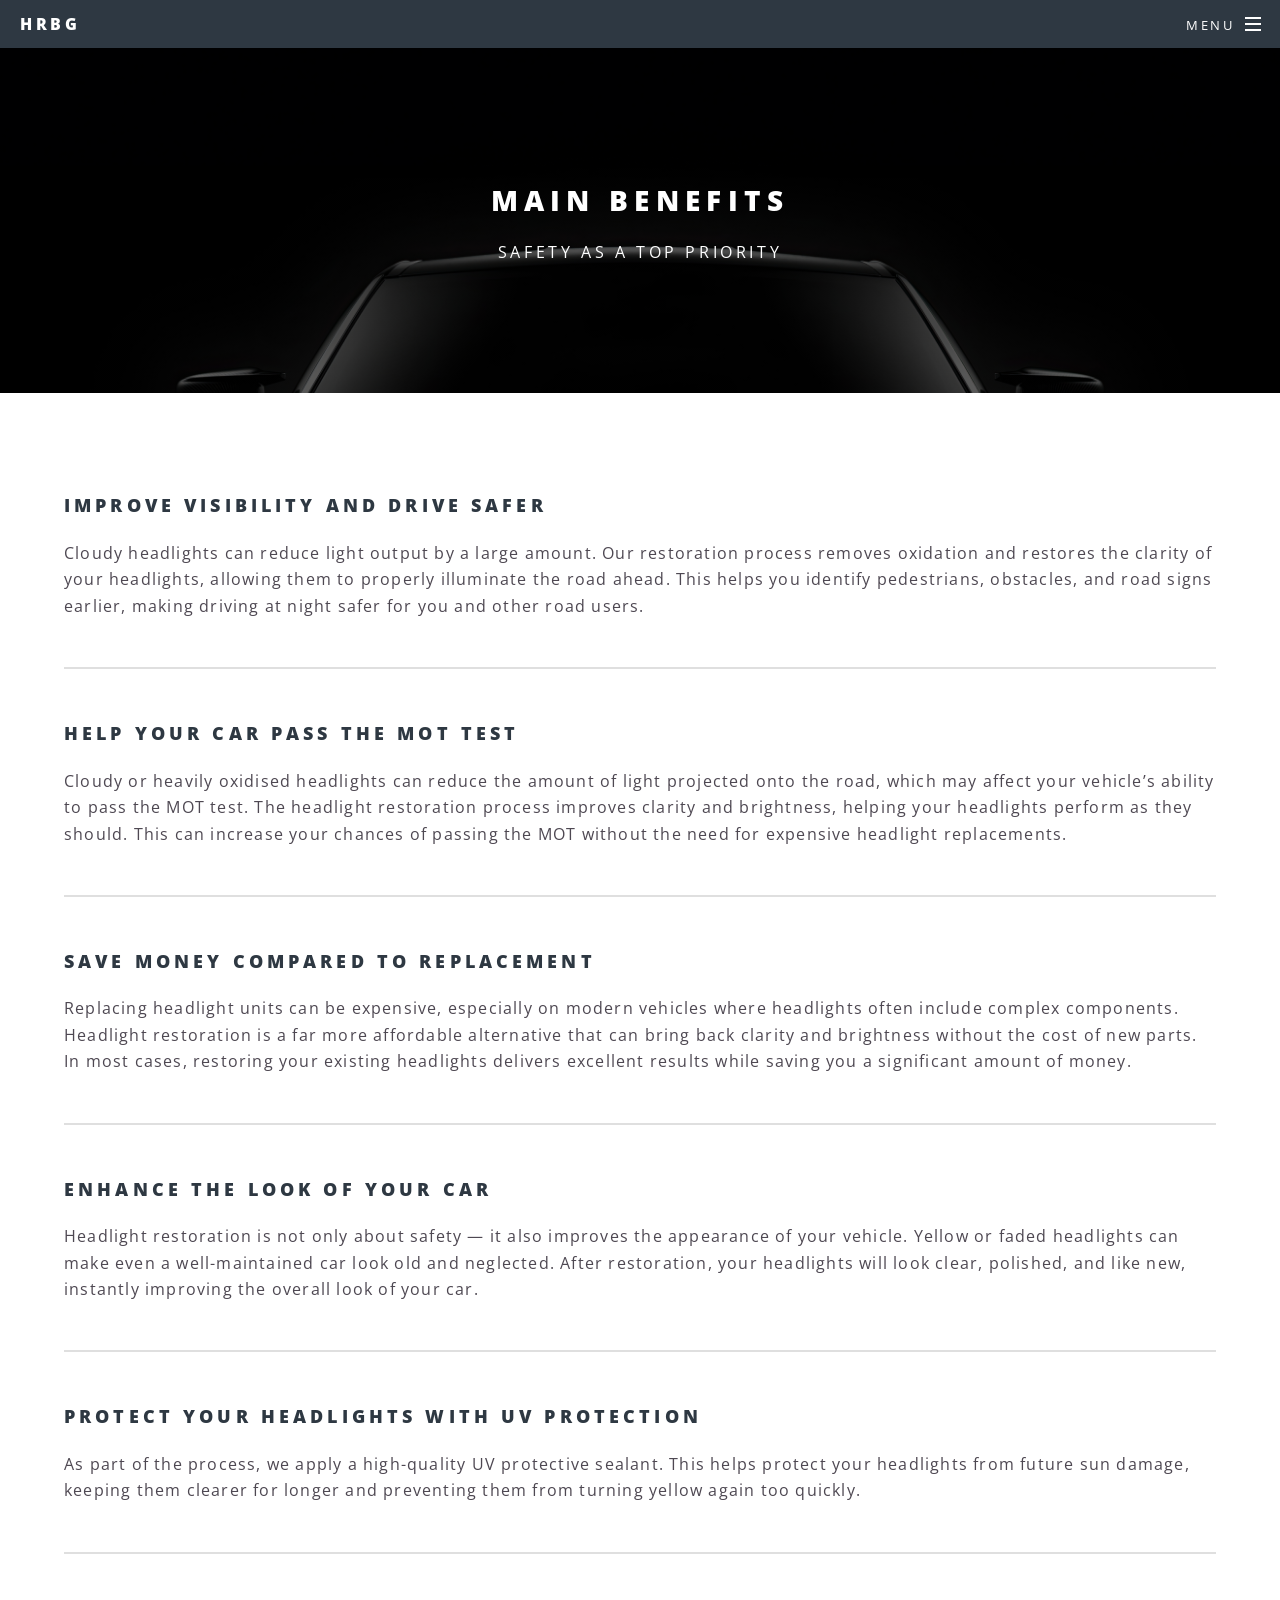
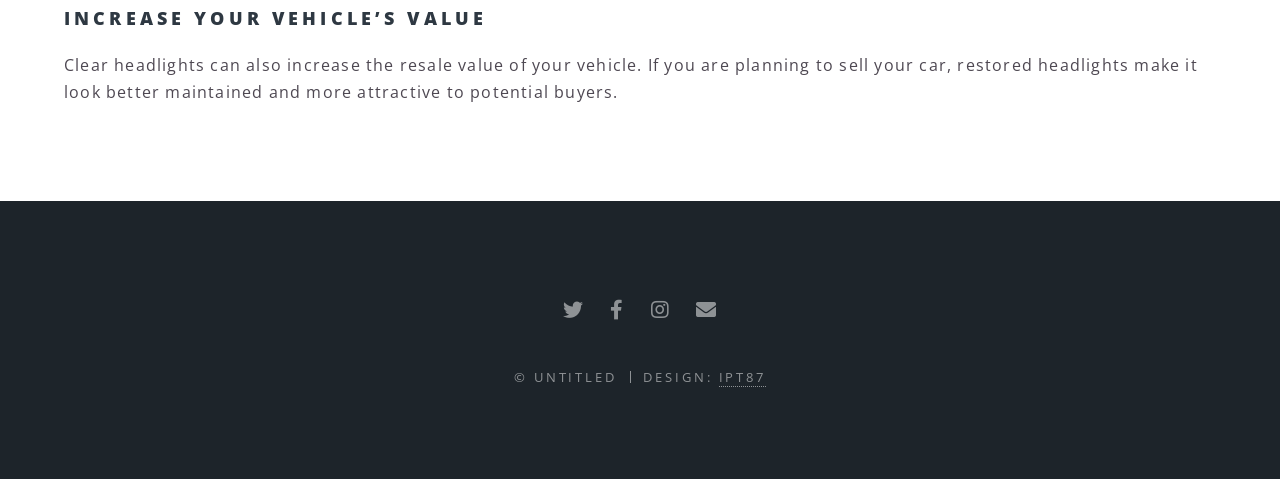
==== benefits.html @ 8d702276 "Rename generic.html to benefits.html" ====
<!DOCTYPE HTML>
<html>
	<head>
		<title>Benefits</title>
		<meta charset="utf-8" />
		<meta name="viewport" content="width=device-width, initial-scale=1, user-scalable=no" />
		<link rel="stylesheet" href="assets/css/main.css" />
		<noscript><link rel="stylesheet" href="assets/css/noscript.css" /></noscript>
	</head>
	<body class="is-preload">

		<!-- Page Wrapper -->
			<div id="page-wrapper">

				<!-- Header -->
					<header id="header">
						<h1><a href="index.html">HRBG</a></h1>
						<nav id="nav">
							<ul>
								<li class="special">
									<a href="#menu" class="menuToggle"><span>Menu</span></a>
									<div id="menu">
										<ul>
											<li><a href="index.html">Home</a></li>
											<li><a href="gallery.html">Gallery</a></li>
											<li><a href="benefits.html">Benefits</a></li>
											<li><a href="prices.html">Prices</a></li>
											<li><a href="contact.html">Contact</a></li>
										</ul>
									</div>
								</li>
							</ul>
						</nav>
					</header>

				<!-- Main -->
					<article id="main">
						<header>
							<h2>Main benefits</h2>
							<p>Safety as a top priority</p>
						</header>
						<section class="wrapper style5">
							<div class="inner">

								<h3>Improve Visibility and Drive Safer</h3>
								<p>Cloudy headlights can reduce light output by a large amount. Our restoration process removes oxidation and restores the clarity of your headlights, allowing them to properly illuminate the road ahead. This helps you identify pedestrians, obstacles, and road signs earlier, making driving at night safer for you and other road users.</p>

								<hr />

								<h3>Help Your Car Pass the MOT Test</h3>
								<p>Cloudy or heavily oxidised headlights can reduce the amount of light projected onto the road, which may affect your vehicle’s ability to pass the MOT test. The headlight restoration process improves clarity and brightness, helping your headlights perform as they should. This can increase your chances of passing the MOT without the need for expensive headlight replacements.</p>

								<hr />

								<h3>Save Money Compared to Replacement</h3>
								<p>Replacing headlight units can be expensive, especially on modern vehicles where headlights often include complex components. Headlight restoration is a far more affordable alternative that can bring back clarity and brightness without the cost of new parts. In most cases, restoring your existing headlights delivers excellent results while saving you a significant amount of money.</p>

								<hr />

								<h3>Enhance the Look of Your Car</h3>
								<p>Headlight restoration is not only about safety — it also improves the appearance of your vehicle. Yellow or faded headlights can make even a well-maintained car look old and neglected. After restoration, your headlights will look clear, polished, and like new, instantly improving the overall look of your car.</p>

								<hr />

								<h3>Protect Your Headlights with UV Protection</h3>
								<p>As part of the process, we apply a high-quality UV protective sealant. This helps protect your headlights from future sun damage, keeping them clearer for longer and preventing them from turning yellow again too quickly.</p>

								<hr />

								<h3>Increase Your Vehicle’s Value</h3>
								<p>Clear headlights can also increase the resale value of your vehicle. If you are planning to sell your car, restored headlights make it look better maintained and more attractive to potential buyers.</p>

							</div>
						</section>
					</article>

				<!-- Footer -->
					<footer id="footer">
						<ul class="icons">
							<li><a href="#" class="icon brands fa-twitter"><span class="label">Twitter</span></a></li>
							<li><a href="#" class="icon brands fa-facebook-f"><span class="label">Facebook</span></a></li>
							<li><a href="#" class="icon brands fa-instagram"><span class="label">Instagram</span></a></li>
							<li><a href="#" class="icon solid fa-envelope"><span class="label">Email</span></a></li>
						</ul>
						<ul class="copyright">
							<li>&copy; Untitled</li><li>Design: <a href="https://github.com/IPT87">IPT87</a></li>
						</ul>
					</footer>

			</div>

		<!-- Scripts -->
			<script src="assets/js/jquery.min.js"></script>
			<script src="assets/js/jquery.scrollex.min.js"></script>
			<script src="assets/js/jquery.scrolly.min.js"></script>
			<script src="assets/js/browser.min.js"></script>
			<script src="assets/js/breakpoints.min.js"></script>
			<script src="assets/js/util.js"></script>
			<script src="assets/js/main.js"></script>

	</body>

</html>
---- assets/css/main.css ----
@import url(fontawesome-all.min.css);
@import url("https://fonts.googleapis.com/css?family=Open+Sans:400,400italic,600,600italic,800,800italic");

html, body, div, span, applet, object,
iframe, h1, h2, h3, h4, h5, h6, p, blockquote,
pre, a, abbr, acronym, address, big, cite,
code, del, dfn, em, img, ins, kbd, q, s, samp,
small, strike, strong, sub, sup, tt, var, b,
u, i, center, dl, dt, dd, ol, ul, li, fieldset,
form, label, legend, table, caption, tbody,
tfoot, thead, tr, th, td, article, aside,
canvas, details, embed, figure, figcaption,
footer, header, hgroup, menu, nav, output, ruby,
section, summary, time, mark, audio, video {
	margin: 0;
	padding: 0;
	border: 0;
	font-size: 100%;
	font: inherit;
	vertical-align: baseline;}

article, aside, details, figcaption, figure,
footer, header, hgroup, menu, nav, section {
	display: block;}

body {
	line-height: 1;
}

ol, ul {
	list-style: none;
}

blockquote, q {
	quotes: none;
}

	blockquote:before, blockquote:after, q:before, q:after {
		content: '';
		content: none;
	}

table {
	border-collapse: collapse;
	border-spacing: 0;
}

body {
	-webkit-text-size-adjust: none;
}

mark {
	background-color: transparent;
	color: inherit;
}

input::-moz-focus-inner {
	border: 0;
	padding: 0;
}

input, select, textarea {
	-moz-appearance: none;
	-webkit-appearance: none;
	-ms-appearance: none;
	appearance: none;
}

/* Basic */

	@-ms-viewport {
		width: device-width;
	}

	html {
		box-sizing: border-box;
	}

	*, *:before, *:after {
		box-sizing: inherit;
	}

	body {
		background: #2e3842;
	}

		body.is-preload *, body.is-preload *:before, body.is-preload *:after {
			-moz-animation: none !important;
			-webkit-animation: none !important;
			-ms-animation: none !important;
			animation: none !important;
			-moz-transition: none !important;
			-webkit-transition: none !important;
			-ms-transition: none !important;
			transition: none !important;
		}

	body, input, select, textarea {
		color: #fff;
		font-family: "Open Sans", Helvetica, sans-serif;
		font-size: 15pt;
		font-weight: 400;
		letter-spacing: 0.075em;
		line-height: 1.65em;
	}

		@media screen and (max-width: 1680px) {

			body, input, select, textarea {
				font-size: 13pt;
			}

		}

		@media screen and (max-width: 1280px) {

			body, input, select, textarea {
				font-size: 12pt;
			}

		}

		@media screen and (max-width: 736px) {

			body, input, select, textarea {
				font-size: 11pt;
				letter-spacing: 0.0375em;
			}

		}

	a {
		-moz-transition: color 0.2s ease, border-bottom-color 0.2s ease;
		-webkit-transition: color 0.2s ease, border-bottom-color 0.2s ease;
		-ms-transition: color 0.2s ease, border-bottom-color 0.2s ease;
		transition: color 0.2s ease, border-bottom-color 0.2s ease;
		border-bottom: dotted 1px;
		color: inherit;
		text-decoration: none;
	}

		a:hover {
			border-bottom-color: transparent;
		}

	strong, b {
		color: #fff;
		font-weight: 600;
	}

	em, i {
		font-style: italic;
	}

	p {
		margin: 0 0 2em 0;
	}

	h1, h2, h3, h4, h5, h6 {
		color: #fff;
		font-weight: 800;
		letter-spacing: 0.225em;
		line-height: 1em;
		margin: 0 0 1em 0;
		text-transform: uppercase;
	}

		h1 a, h2 a, h3 a, h4 a, h5 a, h6 a {
			color: inherit;
			text-decoration: none;
		}

	h2 {
		font-size: 1.35em;
		line-height: 1.75em;
	}

		@media screen and (max-width: 736px) {

			h2 {
				font-size: 1.1em;
				line-height: 1.65em;
			}

		}

	h3 {
		font-size: 1.15em;
		line-height: 1.75em;
	}

		@media screen and (max-width: 736px) {

			h3 {
				font-size: 1em;
				line-height: 1.65em;
			}

		}

	h4 {
		font-size: 1em;
		line-height: 1.5em;
	}

	h5 {
		font-size: 0.8em;
		line-height: 1.5em;
	}

	h6 {
		font-size: 0.7em;
		line-height: 1.5em;
	}

	sub {
		font-size: 0.8em;
		position: relative;
		top: 0.5em;
	}

	sup {
		font-size: 0.8em;
		position: relative;
		top: -0.5em;
	}

	hr {
		border: 0;
		border-bottom: solid 2px #fff;
		margin: 3em 0;
	}

		hr.major {
			margin: 4.5em 0;
		}

	blockquote {
		border-left: solid 4px #fff;
		font-style: italic;
		margin: 0 0 2em 0;
		padding: 0.5em 0 0.5em 2em;
	}

	code {
		background: rgba(144, 144, 144, 0.25);
		border-radius: 3px;
		font-family: "Courier New", monospace;
		font-size: 0.9em;
		letter-spacing: 0;
		margin: 0 0.25em;
		padding: 0.25em 0.65em;
	}

	pre {
		-webkit-overflow-scrolling: touch;
		font-family: "Courier New", monospace;
		font-size: 0.9em;
		margin: 0 0 2em 0;
	}

		pre code {
			display: block;
			line-height: 1.75em;
			padding: 1em 1.5em;
			overflow-x: auto;
		}

	.align-left {
		text-align: left;
	}

	.align-center {
		text-align: center;
	}

	.align-right {
		text-align: right;
	}

/* Row */

	.row {
		display: flex;
		flex-wrap: wrap;
		box-sizing: border-box;
		align-items: stretch;
	}

		.row > * {
			box-sizing: border-box;
		}

		.row.gtr-uniform > * > :last-child {
			margin-bottom: 0;
		}

		.row.aln-left {
			justify-content: flex-start;
		}

		.row.aln-center {
			justify-content: center;
		}

		.row.aln-right {
			justify-content: flex-end;
		}

		.row.aln-top {
			align-items: flex-start;
		}

		.row.aln-middle {
			align-items: center;
		}

		.row.aln-bottom {
			align-items: flex-end;
		}

		.row > .imp {
			order: -1;
		}

		.row > .col-1 {
			width: 8.33333%;
		}

		.row > .off-1 {
			margin-left: 8.33333%;
		}

		.row > .col-2 {
			width: 16.66667%;
		}

		.row > .off-2 {
			margin-left: 16.66667%;
		}

		.row > .col-3 {
			width: 25%;
		}

		.row > .off-3 {
			margin-left: 25%;
		}

		.row > .col-4 {
			width: 33.33333%;
		}

		.row > .off-4 {
			margin-left: 33.33333%;
		}

		.row > .col-5 {
			width: 41.66667%;
		}

		.row > .off-5 {
			margin-left: 41.66667%;
		}

		.row > .col-6 {
			width: 50%;
		}

		.row > .off-6 {
			margin-left: 50%;
		}

		.row > .col-7 {
			width: 58.33333%;
		}

		.row > .off-7 {
			margin-left: 58.33333%;
		}

		.row > .col-8 {
			width: 66.66667%;
		}

		.row > .off-8 {
			margin-left: 66.66667%;
		}

		.row > .col-9 {
			width: 75%;
		}

		.row > .off-9 {
			margin-left: 75%;
		}

		.row > .col-10 {
			width: 83.33333%;
		}

		.row > .off-10 {
			margin-left: 83.33333%;
		}

		.row > .col-11 {
			width: 91.66667%;
		}

		.row > .off-11 {
			margin-left: 91.66667%;
		}

		.row > .col-12 {
			width: 100%;
		}

		.row > .off-12 {
			margin-left: 100%;
		}

		.row.gtr-0 {
			margin-top: 0;
			margin-left: 0em;
		}

			.row.gtr-0 > * {
				padding: 0 0 0 0em;
			}

			.row.gtr-0.gtr-uniform {
				margin-top: 0em;
			}

				.row.gtr-0.gtr-uniform > * {
					padding-top: 0em;
				}

		.row.gtr-25 {
			margin-top: 0;
			margin-left: -0.375em;
		}

			.row.gtr-25 > * {
				padding: 0 0 0 0.375em;
			}

			.row.gtr-25.gtr-uniform {
				margin-top: -0.375em;
			}

				.row.gtr-25.gtr-uniform > * {
					padding-top: 0.375em;
				}

		.row.gtr-50 {
			margin-top: 0;
			margin-left: -0.75em;
		}

			.row.gtr-50 > * {
				padding: 0 0 0 0.75em;
			}

			.row.gtr-50.gtr-uniform {
				margin-top: -0.75em;
			}

				.row.gtr-50.gtr-uniform > * {
					padding-top: 0.75em;
				}

		.row {
			margin-top: 0;
			margin-left: -1.5em;
		}

			.row > * {
				padding: 0 0 0 1.5em;
			}

			.row.gtr-uniform {
				margin-top: -1.5em;
			}

				.row.gtr-uniform > * {
					padding-top: 1.5em;
				}

		.row.gtr-150 {
			margin-top: 0;
			margin-left: -2.25em;
		}

			.row.gtr-150 > * {
				padding: 0 0 0 2.25em;
			}

			.row.gtr-150.gtr-uniform {
				margin-top: -2.25em;
			}

				.row.gtr-150.gtr-uniform > * {
					padding-top: 2.25em;
				}

		.row.gtr-200 {
			margin-top: 0;
			margin-left: -3em;
		}

			.row.gtr-200 > * {
				padding: 0 0 0 3em;
			}

			.row.gtr-200.gtr-uniform {
				margin-top: -3em;
			}

				.row.gtr-200.gtr-uniform > * {
					padding-top: 3em;
				}

		@media screen and (max-width: 1680px) {

			.row {
				display: flex;
				flex-wrap: wrap;
				box-sizing: border-box;
				align-items: stretch;
			}

				.row > * {
					box-sizing: border-box;
				}

				.row.gtr-uniform > * > :last-child {
					margin-bottom: 0;
				}

				.row.aln-left {
					justify-content: flex-start;
				}

				.row.aln-center {
					justify-content: center;
				}

				.row.aln-right {
					justify-content: flex-end;
				}

				.row.aln-top {
					align-items: flex-start;
				}

				.row.aln-middle {
					align-items: center;
				}

				.row.aln-bottom {
					align-items: flex-end;
				}

				.row > .imp-xlarge {
					order: -1;
				}

				.row > .col-1-xlarge {
					width: 8.33333%;
				}

				.row > .off-1-xlarge {
					margin-left: 8.33333%;
				}

				.row > .col-2-xlarge {
					width: 16.66667%;
				}

				.row > .off-2-xlarge {
					margin-left: 16.66667%;
				}

				.row > .col-3-xlarge {
					width: 25%;
				}

				.row > .off-3-xlarge {
					margin-left: 25%;
				}

				.row > .col-4-xlarge {
					width: 33.33333%;
				}

				.row > .off-4-xlarge {
					margin-left: 33.33333%;
				}

				.row > .col-5-xlarge {
					width: 41.66667%;
				}

				.row > .off-5-xlarge {
					margin-left: 41.66667%;
				}

				.row > .col-6-xlarge {
					width: 50%;
				}

				.row > .off-6-xlarge {
					margin-left: 50%;
				}

				.row > .col-7-xlarge {
					width: 58.33333%;
				}

				.row > .off-7-xlarge {
					margin-left: 58.33333%;
				}

				.row > .col-8-xlarge {
					width: 66.66667%;
				}

				.row > .off-8-xlarge {
					margin-left: 66.66667%;
				}

				.row > .col-9-xlarge {
					width: 75%;
				}

				.row > .off-9-xlarge {
					margin-left: 75%;
				}

				.row > .col-10-xlarge {
					width: 83.33333%;
				}

				.row > .off-10-xlarge {
					margin-left: 83.33333%;
				}

				.row > .col-11-xlarge {
					width: 91.66667%;
				}

				.row > .off-11-xlarge {
					margin-left: 91.66667%;
				}

				.row > .col-12-xlarge {
					width: 100%;
				}

				.row > .off-12-xlarge {
					margin-left: 100%;
				}

				.row.gtr-0 {
					margin-top: 0;
					margin-left: 0em;
				}

					.row.gtr-0 > * {
						padding: 0 0 0 0em;
					}

					.row.gtr-0.gtr-uniform {
						margin-top: 0em;
					}

						.row.gtr-0.gtr-uniform > * {
							padding-top: 0em;
						}

				.row.gtr-25 {
					margin-top: 0;
					margin-left: -0.375em;
				}

					.row.gtr-25 > * {
						padding: 0 0 0 0.375em;
					}

					.row.gtr-25.gtr-uniform {
						margin-top: -0.375em;
					}

						.row.gtr-25.gtr-uniform > * {
							padding-top: 0.375em;
						}

				.row.gtr-50 {
					margin-top: 0;
					margin-left: -0.75em;
				}

					.row.gtr-50 > * {
						padding: 0 0 0 0.75em;
					}

					.row.gtr-50.gtr-uniform {
						margin-top: -0.75em;
					}

						.row.gtr-50.gtr-uniform > * {
							padding-top: 0.75em;
						}

				.row {
					margin-top: 0;
					margin-left: -1.5em;
				}

					.row > * {
						padding: 0 0 0 1.5em;
					}

					.row.gtr-uniform {
						margin-top: -1.5em;
					}

						.row.gtr-uniform > * {
							padding-top: 1.5em;
						}

				.row.gtr-150 {
					margin-top: 0;
					margin-left: -2.25em;
				}

					.row.gtr-150 > * {
						padding: 0 0 0 2.25em;
					}

					.row.gtr-150.gtr-uniform {
						margin-top: -2.25em;
					}

						.row.gtr-150.gtr-uniform > * {
							padding-top: 2.25em;
						}

				.row.gtr-200 {
					margin-top: 0;
					margin-left: -3em;
				}

					.row.gtr-200 > * {
						padding: 0 0 0 3em;
					}

					.row.gtr-200.gtr-uniform {
						margin-top: -3em;
					}

						.row.gtr-200.gtr-uniform > * {
							padding-top: 3em;
						}

		}

		@media screen and (max-width: 1280px) {

			.row {
				display: flex;
				flex-wrap: wrap;
				box-sizing: border-box;
				align-items: stretch;
			}

				.row > * {
					box-sizing: border-box;
				}

				.row.gtr-uniform > * > :last-child {
					margin-bottom: 0;
				}

				.row.aln-left {
					justify-content: flex-start;
				}

				.row.aln-center {
					justify-content: center;
				}

				.row.aln-right {
					justify-content: flex-end;
				}

				.row.aln-top {
					align-items: flex-start;
				}

				.row.aln-middle {
					align-items: center;
				}

				.row.aln-bottom {
					align-items: flex-end;
				}

				.row > .imp-large {
					order: -1;
				}

				.row > .col-1-large {
					width: 8.33333%;
				}

				.row > .off-1-large {
					margin-left: 8.33333%;
				}

				.row > .col-2-large {
					width: 16.66667%;
				}

				.row > .off-2-large {
					margin-left: 16.66667%;
				}

				.row > .col-3-large {
					width: 25%;
				}

				.row > .off-3-large {
					margin-left: 25%;
				}

				.row > .col-4-large {
					width: 33.33333%;
				}

				.row > .off-4-large {
					margin-left: 33.33333%;
				}

				.row > .col-5-large {
					width: 41.66667%;
				}

				.row > .off-5-large {
					margin-left: 41.66667%;
				}

				.row > .col-6-large {
					width: 50%;
				}

				.row > .off-6-large {
					margin-left: 50%;
				}

				.row > .col-7-large {
					width: 58.33333%;
				}

				.row > .off-7-large {
					margin-left: 58.33333%;
				}

				.row > .col-8-large {
					width: 66.66667%;
				}

				.row > .off-8-large {
					margin-left: 66.66667%;
				}

				.row > .col-9-large {
					width: 75%;
				}

				.row > .off-9-large {
					margin-left: 75%;
				}

				.row > .col-10-large {
					width: 83.33333%;
				}

				.row > .off-10-large {
					margin-left: 83.33333%;
				}

				.row > .col-11-large {
					width: 91.66667%;
				}

				.row > .off-11-large {
					margin-left: 91.66667%;
				}

				.row > .col-12-large {
					width: 100%;
				}

				.row > .off-12-large {
					margin-left: 100%;
				}

				.row.gtr-0 {
					margin-top: 0;
					margin-left: 0em;
				}

					.row.gtr-0 > * {
						padding: 0 0 0 0em;
					}

					.row.gtr-0.gtr-uniform {
						margin-top: 0em;
					}

						.row.gtr-0.gtr-uniform > * {
							padding-top: 0em;
						}

				.row.gtr-25 {
					margin-top: 0;
					margin-left: -0.375em;
				}

					.row.gtr-25 > * {
						padding: 0 0 0 0.375em;
					}

					.row.gtr-25.gtr-uniform {
						margin-top: -0.375em;
					}

						.row.gtr-25.gtr-uniform > * {
							padding-top: 0.375em;
						}

				.row.gtr-50 {
					margin-top: 0;
					margin-left: -0.75em;
				}

					.row.gtr-50 > * {
						padding: 0 0 0 0.75em;
					}

					.row.gtr-50.gtr-uniform {
						margin-top: -0.75em;
					}

						.row.gtr-50.gtr-uniform > * {
							padding-top: 0.75em;
						}

				.row {
					margin-top: 0;
					margin-left: -1.5em;
				}

					.row > * {
						padding: 0 0 0 1.5em;
					}

					.row.gtr-uniform {
						margin-top: -1.5em;
					}

						.row.gtr-uniform > * {
							padding-top: 1.5em;
						}

				.row.gtr-150 {
					margin-top: 0;
					margin-left: -2.25em;
				}

					.row.gtr-150 > * {
						padding: 0 0 0 2.25em;
					}

					.row.gtr-150.gtr-uniform {
						margin-top: -2.25em;
					}

						.row.gtr-150.gtr-uniform > * {
							padding-top: 2.25em;
						}

				.row.gtr-200 {
					margin-top: 0;
					margin-left: -3em;
				}

					.row.gtr-200 > * {
						padding: 0 0 0 3em;
					}

					.row.gtr-200.gtr-uniform {
						margin-top: -3em;
					}

						.row.gtr-200.gtr-uniform > * {
							padding-top: 3em;
						}

		}

		@media screen and (max-width: 980px) {

			.row {
				display: flex;
				flex-wrap: wrap;
				box-sizing: border-box;
				align-items: stretch;
			}

				.row > * {
					box-sizing: border-box;
				}

				.row.gtr-uniform > * > :last-child {
					margin-bottom: 0;
				}

				.row.aln-left {
					justify-content: flex-start;
				}

				.row.aln-center {
					justify-content: center;
				}

				.row.aln-right {
					justify-content: flex-end;
				}

				.row.aln-top {
					align-items: flex-start;
				}

				.row.aln-middle {
					align-items: center;
				}

				.row.aln-bottom {
					align-items: flex-end;
				}

				.row > .imp-medium {
					order: -1;
				}

				.row > .col-1-medium {
					width: 8.33333%;
				}

				.row > .off-1-medium {
					margin-left: 8.33333%;
				}

				.row > .col-2-medium {
					width: 16.66667%;
				}

				.row > .off-2-medium {
					margin-left: 16.66667%;
				}

				.row > .col-3-medium {
					width: 25%;
				}

				.row > .off-3-medium {
					margin-left: 25%;
				}

				.row > .col-4-medium {
					width: 33.33333%;
				}

				.row > .off-4-medium {
					margin-left: 33.33333%;
				}

				.row > .col-5-medium {
					width: 41.66667%;
				}

				.row > .off-5-medium {
					margin-left: 41.66667%;
				}

				.row > .col-6-medium {
					width: 50%;
				}

				.row > .off-6-medium {
					margin-left: 50%;
				}

				.row > .col-7-medium {
					width: 58.33333%;
				}

				.row > .off-7-medium {
					margin-left: 58.33333%;
				}

				.row > .col-8-medium {
					width: 66.66667%;
				}

				.row > .off-8-medium {
					margin-left: 66.66667%;
				}

				.row > .col-9-medium {
					width: 75%;
				}

				.row > .off-9-medium {
					margin-left: 75%;
				}

				.row > .col-10-medium {
					width: 83.33333%;
				}

				.row > .off-10-medium {
					margin-left: 83.33333%;
				}

				.row > .col-11-medium {
					width: 91.66667%;
				}

				.row > .off-11-medium {
					margin-left: 91.66667%;
				}

				.row > .col-12-medium {
					width: 100%;
				}

				.row > .off-12-medium {
					margin-left: 100%;
				}

				.row.gtr-0 {
					margin-top: 0;
					margin-left: 0em;
				}

					.row.gtr-0 > * {
						padding: 0 0 0 0em;
					}

					.row.gtr-0.gtr-uniform {
						margin-top: 0em;
					}

						.row.gtr-0.gtr-uniform > * {
							padding-top: 0em;
						}

				.row.gtr-25 {
					margin-top: 0;
					margin-left: -0.375em;
				}

					.row.gtr-25 > * {
						padding: 0 0 0 0.375em;
					}

					.row.gtr-25.gtr-uniform {
						margin-top: -0.375em;
					}

						.row.gtr-25.gtr-uniform > * {
							padding-top: 0.375em;
						}

				.row.gtr-50 {
					margin-top: 0;
					margin-left: -0.75em;
				}

					.row.gtr-50 > * {
						padding: 0 0 0 0.75em;
					}

					.row.gtr-50.gtr-uniform {
						margin-top: -0.75em;
					}

						.row.gtr-50.gtr-uniform > * {
							padding-top: 0.75em;
						}

				.row {
					margin-top: 0;
					margin-left: -1.5em;
				}

					.row > * {
						padding: 0 0 0 1.5em;
					}

					.row.gtr-uniform {
						margin-top: -1.5em;
					}

						.row.gtr-uniform > * {
							padding-top: 1.5em;
						}

				.row.gtr-150 {
					margin-top: 0;
					margin-left: -2.25em;
				}

					.row.gtr-150 > * {
						padding: 0 0 0 2.25em;
					}

					.row.gtr-150.gtr-uniform {
						margin-top: -2.25em;
					}

						.row.gtr-150.gtr-uniform > * {
							padding-top: 2.25em;
						}

				.row.gtr-200 {
					margin-top: 0;
					margin-left: -3em;
				}

					.row.gtr-200 > * {
						padding: 0 0 0 3em;
					}

					.row.gtr-200.gtr-uniform {
						margin-top: -3em;
					}

						.row.gtr-200.gtr-uniform > * {
							padding-top: 3em;
						}

		}

		@media screen and (max-width: 736px) {

			.row {
				display: flex;
				flex-wrap: wrap;
				box-sizing: border-box;
				align-items: stretch;
			}

				.row > * {
					box-sizing: border-box;
				}

				.row.gtr-uniform > * > :last-child {
					margin-bottom: 0;
				}

				.row.aln-left {
					justify-content: flex-start;
				}

				.row.aln-center {
					justify-content: center;
				}

				.row.aln-right {
					justify-content: flex-end;
				}

				.row.aln-top {
					align-items: flex-start;
				}

				.row.aln-middle {
					align-items: center;
				}

				.row.aln-bottom {
					align-items: flex-end;
				}

				.row > .imp-small {
					order: -1;
				}

				.row > .col-1-small {
					width: 8.33333%;
				}

				.row > .off-1-small {
					margin-left: 8.33333%;
				}

				.row > .col-2-small {
					width: 16.66667%;
				}

				.row > .off-2-small {
					margin-left: 16.66667%;
				}

				.row > .col-3-small {
					width: 25%;
				}

				.row > .off-3-small {
					margin-left: 25%;
				}

				.row > .col-4-small {
					width: 33.33333%;
				}

				.row > .off-4-small {
					margin-left: 33.33333%;
				}

				.row > .col-5-small {
					width: 41.66667%;
				}

				.row > .off-5-small {
					margin-left: 41.66667%;
				}

				.row > .col-6-small {
					width: 50%;
				}

				.row > .off-6-small {
					margin-left: 50%;
				}

				.row > .col-7-small {
					width: 58.33333%;
				}

				.row > .off-7-small {
					margin-left: 58.33333%;
				}

				.row > .col-8-small {
					width: 66.66667%;
				}

				.row > .off-8-small {
					margin-left: 66.66667%;
				}

				.row > .col-9-small {
					width: 75%;
				}

				.row > .off-9-small {
					margin-left: 75%;
				}

				.row > .col-10-small {
					width: 83.33333%;
				}

				.row > .off-10-small {
					margin-left: 83.33333%;
				}

				.row > .col-11-small {
					width: 91.66667%;
				}

				.row > .off-11-small {
					margin-left: 91.66667%;
				}

				.row > .col-12-small {
					width: 100%;
				}

				.row > .off-12-small {
					margin-left: 100%;
				}

				.row.gtr-0 {
					margin-top: 0;
					margin-left: 0em;
				}

					.row.gtr-0 > * {
						padding: 0 0 0 0em;
					}

					.row.gtr-0.gtr-uniform {
						margin-top: 0em;
					}

						.row.gtr-0.gtr-uniform > * {
							padding-top: 0em;
						}

				.row.gtr-25 {
					margin-top: 0;
					margin-left: -0.375em;
				}

					.row.gtr-25 > * {
						padding: 0 0 0 0.375em;
					}

					.row.gtr-25.gtr-uniform {
						margin-top: -0.375em;
					}

						.row.gtr-25.gtr-uniform > * {
							padding-top: 0.375em;
						}

				.row.gtr-50 {
					margin-top: 0;
					margin-left: -0.75em;
				}

					.row.gtr-50 > * {
						padding: 0 0 0 0.75em;
					}

					.row.gtr-50.gtr-uniform {
						margin-top: -0.75em;
					}

						.row.gtr-50.gtr-uniform > * {
							padding-top: 0.75em;
						}

				.row {
					margin-top: 0;
					margin-left: -1.5em;
				}

					.row > * {
						padding: 0 0 0 1.5em;
					}

					.row.gtr-uniform {
						margin-top: -1.5em;
					}

						.row.gtr-uniform > * {
							padding-top: 1.5em;
						}

				.row.gtr-150 {
					margin-top: 0;
					margin-left: -2.25em;
				}

					.row.gtr-150 > * {
						padding: 0 0 0 2.25em;
					}

					.row.gtr-150.gtr-uniform {
						margin-top: -2.25em;
					}

						.row.gtr-150.gtr-uniform > * {
							padding-top: 2.25em;
						}

				.row.gtr-200 {
					margin-top: 0;
					margin-left: -3em;
				}

					.row.gtr-200 > * {
						padding: 0 0 0 3em;
					}

					.row.gtr-200.gtr-uniform {
						margin-top: -3em;
					}

						.row.gtr-200.gtr-uniform > * {
							padding-top: 3em;
						}

		}

		@media screen and (max-width: 480px) {

			.row {
				display: flex;
				flex-wrap: wrap;
				box-sizing: border-box;
				align-items: stretch;
			}

				.row > * {
					box-sizing: border-box;
				}

				.row.gtr-uniform > * > :last-child {
					margin-bottom: 0;
				}

				.row.aln-left {
					justify-content: flex-start;
				}

				.row.aln-center {
					justify-content: center;
				}

				.row.aln-right {
					justify-content: flex-end;
				}

				.row.aln-top {
					align-items: flex-start;
				}

				.row.aln-middle {
					align-items: center;
				}

				.row.aln-bottom {
					align-items: flex-end;
				}

				.row > .imp-xsmall {
					order: -1;
				}

				.row > .col-1-xsmall {
					width: 8.33333%;
				}

				.row > .off-1-xsmall {
					margin-left: 8.33333%;
				}

				.row > .col-2-xsmall {
					width: 16.66667%;
				}

				.row > .off-2-xsmall {
					margin-left: 16.66667%;
				}

				.row > .col-3-xsmall {
					width: 25%;
				}

				.row > .off-3-xsmall {
					margin-left: 25%;
				}

				.row > .col-4-xsmall {
					width: 33.33333%;
				}

				.row > .off-4-xsmall {
					margin-left: 33.33333%;
				}

				.row > .col-5-xsmall {
					width: 41.66667%;
				}

				.row > .off-5-xsmall {
					margin-left: 41.66667%;
				}

				.row > .col-6-xsmall {
					width: 50%;
				}

				.row > .off-6-xsmall {
					margin-left: 50%;
				}

				.row > .col-7-xsmall {
					width: 58.33333%;
				}

				.row > .off-7-xsmall {
					margin-left: 58.33333%;
				}

				.row > .col-8-xsmall {
					width: 66.66667%;
				}

				.row > .off-8-xsmall {
					margin-left: 66.66667%;
				}

				.row > .col-9-xsmall {
					width: 75%;
				}

				.row > .off-9-xsmall {
					margin-left: 75%;
				}

				.row > .col-10-xsmall {
					width: 83.33333%;
				}

				.row > .off-10-xsmall {
					margin-left: 83.33333%;
				}

				.row > .col-11-xsmall {
					width: 91.66667%;
				}

				.row > .off-11-xsmall {
					margin-left: 91.66667%;
				}

				.row > .col-12-xsmall {
					width: 100%;
				}

				.row > .off-12-xsmall {
					margin-left: 100%;
				}

				.row.gtr-0 {
					margin-top: 0;
					margin-left: 0em;
				}

					.row.gtr-0 > * {
						padding: 0 0 0 0em;
					}

					.row.gtr-0.gtr-uniform {
						margin-top: 0em;
					}

						.row.gtr-0.gtr-uniform > * {
							padding-top: 0em;
						}

				.row.gtr-25 {
					margin-top: 0;
					margin-left: -0.375em;
				}

					.row.gtr-25 > * {
						padding: 0 0 0 0.375em;
					}

					.row.gtr-25.gtr-uniform {
						margin-top: -0.375em;
					}

						.row.gtr-25.gtr-uniform > * {
							padding-top: 0.375em;
						}

				.row.gtr-50 {
					margin-top: 0;
					margin-left: -0.75em;
				}

					.row.gtr-50 > * {
						padding: 0 0 0 0.75em;
					}

					.row.gtr-50.gtr-uniform {
						margin-top: -0.75em;
					}

						.row.gtr-50.gtr-uniform > * {
							padding-top: 0.75em;
						}

				.row {
					margin-top: 0;
					margin-left: -1.5em;
				}

					.row > * {
						padding: 0 0 0 1.5em;
					}

					.row.gtr-uniform {
						margin-top: -1.5em;
					}

						.row.gtr-uniform > * {
							padding-top: 1.5em;
						}

				.row.gtr-150 {
					margin-top: 0;
					margin-left: -2.25em;
				}

					.row.gtr-150 > * {
						padding: 0 0 0 2.25em;
					}

					.row.gtr-150.gtr-uniform {
						margin-top: -2.25em;
					}

						.row.gtr-150.gtr-uniform > * {
							padding-top: 2.25em;
						}

				.row.gtr-200 {
					margin-top: 0;
					margin-left: -3em;
				}

					.row.gtr-200 > * {
						padding: 0 0 0 3em;
					}

					.row.gtr-200.gtr-uniform {
						margin-top: -3em;
					}

						.row.gtr-200.gtr-uniform > * {
							padding-top: 3em;
						}

		}

/* Section/Article */

	section.special, article.special {
		text-align: center;
	}

	header p {
		color: rgba(255, 255, 255, 0.5);
		position: relative;
		top: -0.25em;
	}

	header h3 + p {
		font-size: 1.1em;
	}

	header h4 + p,
	header h5 + p,
	header h6 + p {
		font-size: 0.9em;
	}

	header.major {
		margin: 0 0 3.5em 0;
	}

		header.major h2, header.major h3, header.major h4, header.major h5, header.major h6 {
			border-bottom: solid 2px #fff;
			display: inline-block;
			padding-bottom: 1em;
			position: relative;
		}

			header.major h2:after, header.major h3:after, header.major h4:after, header.major h5:after, header.major h6:after {
				content: '';
				display: block;
				height: 1px;
			}

		header.major p {
			color: #fff;
			top: 0;
		}

		@media screen and (max-width: 736px) {

			header.major {
				margin: 0 0 2em 0;
			}

		}

	@media screen and (max-width: 980px) {

		header br {
			display: none;
		}

	}

/* Form */

	form {
		margin: 0 0 2em 0;
	}

	label {
		color: #fff;
		display: block;
		font-size: 0.9em;
		font-weight: 600;
		margin: 0 0 1em 0;
	}

	input[type="text"],
	input[type="password"],
	input[type="email"],
	select,
	textarea {
		-moz-appearance: none;
		-webkit-appearance: none;
		-ms-appearance: none;
		appearance: none;
		background-color: rgba(144, 144, 144, 0.25);
		border-radius: 3px;
		border: none;
		color: inherit;
		display: block;
		outline: 0;
		padding: 0 1em;
		text-decoration: none;
		width: 100%;
	}

		input[type="text"]:invalid,
		input[type="password"]:invalid,
		input[type="email"]:invalid,
		select:invalid,
		textarea:invalid {
			box-shadow: none;
		}

		input[type="text"]:focus,
		input[type="password"]:focus,
		input[type="email"]:focus,
		select:focus,
		textarea:focus {
			box-shadow: 0 0 0 2px #21b2a6;
		}

	select {
		background-size: 1.25em;
		background-repeat: no-repeat;
		background-position: calc(100% - 1em) center;
		height: 2.75em;
		padding-right: 2.75em;
		text-overflow: ellipsis;
	}

		select:focus::-ms-value {
			background-color: transparent;
		}

		select::-ms-expand {
			display: none;
		}

	input[type="text"],
	input[type="password"],
	input[type="email"],
	select {
		height: 2.75em;
	}

	textarea {
		padding: 0.75em 1em;
	}

	input[type="checkbox"],
	input[type="radio"] {
		-moz-appearance: none;
		-webkit-appearance: none;
		-ms-appearance: none;
		appearance: none;
		display: block;
		float: left;
		margin-right: -2em;
		opacity: 0;
		width: 1em;
		z-index: -1;
	}

		input[type="checkbox"] + label,
		input[type="radio"] + label {
			text-decoration: none;
			color: #fff;
			cursor: pointer;
			display: inline-block;
			font-size: 1em;
			font-weight: 400;
			padding-left: 2.4em;
			padding-right: 0.75em;
			position: relative;
		}

			input[type="checkbox"] + label:before,
			input[type="radio"] + label:before {
				-moz-osx-font-smoothing: grayscale;
				-webkit-font-smoothing: antialiased;
				display: inline-block;
				font-style: normal;
				font-variant: normal;
				text-rendering: auto;
				line-height: 1;
				text-transform: none !important;
				font-family: 'Font Awesome 5 Free';
				font-weight: 900;
			}

			input[type="checkbox"] + label:before,
			input[type="radio"] + label:before {
				background: rgba(144, 144, 144, 0.25);
				border-radius: 3px;
				content: '';
				display: inline-block;
				font-size: 0.8em;
				height: 2.0625em;
				left: 0;
				line-height: 2.0625em;
				position: absolute;
				text-align: center;
				top: 0;
				width: 2.0625em;
			}

		input[type="checkbox"]:checked + label:before,
		input[type="radio"]:checked + label:before {
			background: #2e3842;
			color: #fff;
			content: '\f00c';
		}

		input[type="checkbox"]:focus + label:before,
		input[type="radio"]:focus + label:before {
			box-shadow: 0 0 0 2px #21b2a6;
		}

	input[type="checkbox"] + label:before {
		border-radius: 3px;
	}

	input[type="radio"] + label:before {
		border-radius: 100%;
	}

	::-webkit-input-placeholder {
		color: rgba(255, 255, 255, 0.5) !important;
		opacity: 1.0;
	}

	:-moz-placeholder {
		color: rgba(255, 255, 255, 0.5) !important;
		opacity: 1.0;
	}

	::-moz-placeholder {
		color: rgba(255, 255, 255, 0.5) !important;
		opacity: 1.0;
	}

	:-ms-input-placeholder {
		color: rgba(255, 255, 255, 0.5) !important;
		opacity: 1.0;
	}

/* Box */

	.box {
		border-radius: 3px;
		border: solid 2px #fff;
		margin-bottom: 2em;
		padding: 1.5em;
	}

		.box > :last-child,
		.box > :last-child > :last-child,
		.box > :last-child > :last-child > :last-child {
			margin-bottom: 0;
		}

		.box.alt {
			border: 0;
			border-radius: 0;
			padding: 0;
		}

/* Icon */

	.icon {
		text-decoration: none;
		border-bottom: none;
		position: relative;
	}

		.icon:before {
			-moz-osx-font-smoothing: grayscale;
			-webkit-font-smoothing: antialiased;
			display: inline-block;
			font-style: normal;
			font-variant: normal;
			text-rendering: auto;
			line-height: 1;
			text-transform: none !important;
			font-family: 'Font Awesome 5 Free';
			font-weight: 400;
		}

		.icon > .label {
			display: none;
		}

		.icon:before {
			line-height: inherit;
		}

		.icon.solid:before {
			font-weight: 900;
		}

		.icon.brands:before {
			font-family: 'Font Awesome 5 Brands';
		}

		.icon.major {
			-moz-transform: rotate(-45deg);
			-webkit-transform: rotate(-45deg);
			-ms-transform: rotate(-45deg);
			transform: rotate(-45deg);
			border-radius: 3px;
			border: solid 2px #fff;
			display: inline-block;
			font-size: 1.35em;
			height: calc(3em + 2px);
			line-height: 3em;
			text-align: center;
			width: calc(3em + 2px);
		}

			.icon.major:before {
				-moz-transform: rotate(45deg);
				-webkit-transform: rotate(45deg);
				-ms-transform: rotate(45deg);
				transform: rotate(45deg);
				display: inline-block;
				font-size: 1.5em;
			}

			@media screen and (max-width: 736px) {

				.icon.major {
					font-size: 1em;
				}

			}

		.icon.style1 {
			color: #00ffcc;
		}

		.icon.style2 {
			color: #00f0ff;
		}

		.icon.style3 {
			color: #76ddff;
		}

/* Image */

	.image {
		border-radius: 3px;
		border: 0;
		display: inline-block;
		position: relative;
	}

		.image img {
			border-radius: 3px;
			display: block;
		}

		.image.left {
			float: left;
			margin: 0 2em 2em 0;
			top: 0.25em;
		}

		.image.right {
			float: right;
			margin: 0 0 2em 2em;
			top: 0.25em;
		}

		.image.left, .image.right {
			max-width: 40%;
		}

			.image.left img, .image.right img {
				width: 100%;
			}

		.image.fit {
			display: block;
			margin: 0 0 2em 0;
			width: 100%;
		}

			.image.fit img {
				width: 100%;
			}

/* List */

	ol {
		list-style: decimal;
		margin: 0 0 2em 0;
		padding-left: 1.25em;
	}

		ol li {
			padding-left: 0.25em;
		}

	ul {
		list-style: disc;
		margin: 0 0 2em 0;
		padding-left: 1em;
	}

		ul li {
			padding-left: 0.5em;
		}

		ul.alt {
			list-style: none;
			padding-left: 0;
		}

			ul.alt li {
				border-top: solid 1px #fff;
				padding: 0.5em 0;
			}

				ul.alt li:first-child {
					border-top: 0;
					padding-top: 0;
				}

	dl {
		margin: 0 0 2em 0;
	}

/* Actions */

	ul.actions {
		display: -moz-flex;
		display: -webkit-flex;
		display: -ms-flex;
		display: flex;
		cursor: default;
		list-style: none;
		margin-left: -1em;
		padding-left: 0;
	}

		ul.actions li {
			padding: 0 0 0 1em;
			vertical-align: middle;
		}

		ul.actions.special {
			-moz-justify-content: center;
			-webkit-justify-content: center;
			-ms-justify-content: center;
			justify-content: center;
			width: 100%;
			margin-left: 0;
		}

			ul.actions.special li:first-child {
				padding-left: 0;
			}

		ul.actions.stacked {
			-moz-flex-direction: column;
			-webkit-flex-direction: column;
			-ms-flex-direction: column;
			flex-direction: column;
			margin-left: 0;
		}

			ul.actions.stacked li {
				padding: 1em 0 0 0;
			}

				ul.actions.stacked li:first-child {
					padding-top: 0;
				}

		ul.actions.fit {
			width: calc(100% + 1em);
		}

			ul.actions.fit li {
				-moz-flex-grow: 1;
				-webkit-flex-grow: 1;
				-ms-flex-grow: 1;
				flex-grow: 1;
				-moz-flex-shrink: 1;
				-webkit-flex-shrink: 1;
				-ms-flex-shrink: 1;
				flex-shrink: 1;
				width: 100%;
			}

				ul.actions.fit li > * {
					width: 100%;
				}

			ul.actions.fit.stacked {
				width: 100%;
			}

		@media screen and (max-width: 480px) {

			ul.actions:not(.fixed) {
				-moz-flex-direction: column;
				-webkit-flex-direction: column;
				-ms-flex-direction: column;
				flex-direction: column;
				margin-left: 0;
				width: 100% !important;
			}

				ul.actions:not(.fixed) li {
					-moz-flex-grow: 1;
					-webkit-flex-grow: 1;
					-ms-flex-grow: 1;
					flex-grow: 1;
					-moz-flex-shrink: 1;
					-webkit-flex-shrink: 1;
					-ms-flex-shrink: 1;
					flex-shrink: 1;
					padding: 1em 0 0 0;
					text-align: center;
					width: 100%;
				}

					ul.actions:not(.fixed) li > * {
						width: 100%;
					}

					ul.actions:not(.fixed) li:first-child {
						padding-top: 0;
					}

					ul.actions:not(.fixed) li input[type="submit"],
					ul.actions:not(.fixed) li input[type="reset"],
					ul.actions:not(.fixed) li input[type="button"],
					ul.actions:not(.fixed) li button,
					ul.actions:not(.fixed) li .button {
						width: 100%;
					}

						ul.actions:not(.fixed) li input[type="submit"].icon:before,
						ul.actions:not(.fixed) li input[type="reset"].icon:before,
						ul.actions:not(.fixed) li input[type="button"].icon:before,
						ul.actions:not(.fixed) li button.icon:before,
						ul.actions:not(.fixed) li .button.icon:before {
							margin-left: -0.5em;
						}

		}

/* Icons */

	ul.icons {
		cursor: default;
		list-style: none;
		padding-left: 0;
	}

		ul.icons li {
			display: inline-block;
			padding: 0 1em 0 0;
		}

			ul.icons li:last-child {
				padding-right: 0 !important;
			}

		ul.icons.major {
			padding: 1em 0;
		}

			ul.icons.major li {
				padding-right: 3.5em;
			}

				@media screen and (max-width: 736px) {

					ul.icons.major li {
						padding: 0 1em !important;
					}

				}

/* Table */

	.table-wrapper {
		-webkit-overflow-scrolling: touch;
		overflow-x: auto;
	}

	table {
		margin: 0 0 2em 0;
		width: 100%;
	}

		table tbody tr {
			border: solid 1px #fff;
			border-left: 0;
			border-right: 0;
		}

			table tbody tr:nth-child(2n + 1) {
				background-color: rgba(144, 144, 144, 0.25);
			}

		table td {
			padding: 0.75em 0.75em;
		}

		table th {
			color: #fff;
			font-size: 0.9em;
			font-weight: 600;
			padding: 0 0.75em 0.75em 0.75em;
			text-align: left;
		}

		table thead {
			border-bottom: solid 2px #fff;
		}

		table tfoot {
			border-top: solid 2px #fff;
		}

		table.alt {
			border-collapse: separate;
		}

			table.alt tbody tr td {
				border: solid 1px #fff;
				border-left-width: 0;
				border-top-width: 0;
			}

				table.alt tbody tr td:first-child {
					border-left-width: 1px;
				}

			table.alt tbody tr:first-child td {
				border-top-width: 1px;
			}

			table.alt thead {
				border-bottom: 0;
			}

			table.alt tfoot {
				border-top: 0;
			}

/* Button */

	input[type="submit"],
	input[type="reset"],
	input[type="button"],
	button,
	.button {
		-moz-appearance: none;
		-webkit-appearance: none;
		-ms-appearance: none;
		appearance: none;
		-moz-transition: background-color 0.2s ease-in-out, color 0.2s ease-in-out;
		-webkit-transition: background-color 0.2s ease-in-out, color 0.2s ease-in-out;
		-ms-transition: background-color 0.2s ease-in-out, color 0.2s ease-in-out;
		transition: background-color 0.2s ease-in-out, color 0.2s ease-in-out;
		background-color: transparent;
		border-radius: 3px;
		border: 0;
		box-shadow: inset 0 0 0 2px #fff;
		color: #fff;
		cursor: pointer;
		display: inline-block;
		font-size: 0.8em;
		font-weight: 600;
		height: 3.125em;
		letter-spacing: 0.225em;
		line-height: 3.125em;
		max-width: 30em;
		padding: 0 2.75em;
		text-align: center;
		text-decoration: none;
		text-transform: uppercase;
		white-space: nowrap;
		overflow: hidden;
		text-overflow: ellipsis;
	}

		input[type="submit"]:hover,
		input[type="reset"]:hover,
		input[type="button"]:hover,
		button:hover,
		.button:hover {
			background-color: rgba(144, 144, 144, 0.25);
		}

		input[type="submit"]:active,
		input[type="reset"]:active,
		input[type="button"]:active,
		button:active,
		.button:active {
			background-color: rgba(144, 144, 144, 0.5);
		}

		input[type="submit"].icon:before,
		input[type="reset"].icon:before,
		input[type="button"].icon:before,
		button.icon:before,
		.button.icon:before {
			margin-right: 0.5em;
		}

		input[type="submit"].fit,
		input[type="reset"].fit,
		input[type="button"].fit,
		button.fit,
		.button.fit {
			width: 100%;
		}

		input[type="submit"].small,
		input[type="reset"].small,
		input[type="button"].small,
		button.small,
		.button.small {
			font-size: 0.8em;
		}

		input[type="submit"].large,
		input[type="reset"].large,
		input[type="button"].large,
		button.large,
		.button.large {
			font-size: 1.35em;
		}

		input[type="submit"].primary,
		input[type="reset"].primary,
		input[type="button"].primary,
		button.primary,
		.button.primary {
			background-color: #ed4933;
			box-shadow: none !important;
			color: #ffffff !important;
		}

			input[type="submit"].primary:hover,
			input[type="reset"].primary:hover,
			input[type="button"].primary:hover,
			button.primary:hover,
			.button.primary:hover {
				background-color: #ef5e4a !important;
			}

			input[type="submit"].primary:active,
			input[type="reset"].primary:active,
			input[type="button"].primary:active,
			button.primary:active,
			.button.primary:active {
				background-color: #eb341c !important;
			}

		input[type="submit"].disabled, input[type="submit"]:disabled,
		input[type="reset"].disabled,
		input[type="reset"]:disabled,
		input[type="button"].disabled,
		input[type="button"]:disabled,
		button.disabled,
		button:disabled,
		.button.disabled,
		.button:disabled {
			pointer-events: none;
			opacity: 0.25;
		}

		@media screen and (max-width: 736px) {

			input[type="submit"],
			input[type="reset"],
			input[type="button"],
			button,
			.button {
				height: 3.75em;
				line-height: 3.75em;
			}

		}

/* Features */

	.features {
		display: -moz-flex;
		display: -webkit-flex;
		display: -ms-flex;
		display: flex;
		-moz-flex-wrap: wrap;
		-webkit-flex-wrap: wrap;
		-ms-flex-wrap: wrap;
		flex-wrap: wrap;
		-moz-justify-content: center;
		-webkit-justify-content: center;
		-ms-justify-content: center;
		justify-content: center;
		list-style: none;
		padding: 0;
		width: 100%;
	}

		.features li {
			padding: 4em 4em 2em 6em ;
			display: block;
			position: relative;
			text-align: left;
			width: 50%;
		}

			.features li:nth-child(1) {
				background-color: rgba(0, 0, 0, 0.035);
			}

			.features li:nth-child(2) {
				background-color: rgba(0, 0, 0, 0.07);
			}

			.features li:nth-child(3) {
				background-color: rgba(0, 0, 0, 0.105);
			}

			.features li:nth-child(4) {
				background-color: rgba(0, 0, 0, 0.14);
			}

			.features li:nth-child(5) {
				background-color: rgba(0, 0, 0, 0.175);
			}

			.features li:nth-child(6) {
				background-color: rgba(0, 0, 0, 0.21);
			}

			.features li:nth-child(7) {
				background-color: rgba(0, 0, 0, 0.245);
			}

			.features li:nth-child(8) {
				background-color: rgba(0, 0, 0, 0.28);
			}

			.features li:nth-child(9) {
				background-color: rgba(0, 0, 0, 0.315);
			}

			.features li:nth-child(10) {
				background-color: rgba(0, 0, 0, 0.35);
			}

			.features li:before {
				display: block;
				color: #00ffcc;
				position: absolute;
				left: 1.75em;
				top: 2.75em;
				font-size: 1.5em;
			}

			.features li:nth-child(1) {
				border-top-left-radius: 3px;
			}

			.features li:nth-child(2) {
				border-top-right-radius: 3px;
			}

			.features li:nth-last-child(1) {
				border-bottom-right-radius: 3px;
			}

			.features li:nth-last-child(2) {
				border-bottom-left-radius: 3px;
			}

			@media screen and (max-width: 980px) {

				.features li {
					padding: 3em 2em 1em 2em ;
					text-align: center;
				}

					.features li:before {
						left: 0;
						margin: 0 0 1em 0;
						position: relative;
						top: 0;
					}

			}

			@media screen and (max-width: 736px) {

				.features li {
					padding: 3em 0 1em 0 ;
					background-color: transparent !important;
					border-top: solid 2px #fff;
					width: 100%;
				}

					.features li:first-child {
						border-top: 0;
					}

			}

/* Spotlight */

	.spotlight {
		-moz-align-items: center;
		-webkit-align-items: center;
		-ms-align-items: center;
		align-items: center;
		display: -moz-flex;
		display: -webkit-flex;
		display: -ms-flex;
		display: flex;
	}

		.spotlight .image {
			-moz-order: 1;
			-webkit-order: 1;
			-ms-order: 1;
			order: 1;
			border-radius: 0;
			width: 40%;
		}

			.spotlight .image img {
				border-radius: 0;
				width: 100%;
			}

		.spotlight .content {
			padding: 2em 4em 0.1em 4em ;
			-moz-order: 2;
			-webkit-order: 2;
			-ms-order: 2;
			order: 2;
			max-width: 48em;
			width: 60%;
		}

		.spotlight:nth-child(2n) {
			-moz-flex-direction: row-reverse;
			-webkit-flex-direction: row-reverse;
			-ms-flex-direction: row-reverse;
			flex-direction: row-reverse;
		}

		.spotlight:nth-child(1) {
			background-color: rgba(0, 0, 0, 0.075);
		}

		.spotlight:nth-child(2) {
			background-color: rgba(0, 0, 0, 0.15);
		}

		.spotlight:nth-child(3) {
			background-color: rgba(0, 0, 0, 0.225);
		}

		.spotlight:nth-child(4) {
			background-color: rgba(0, 0, 0, 0.3);
		}

		.spotlight:nth-child(5) {
			background-color: rgba(0, 0, 0, 0.375);
		}

		.spotlight:nth-child(6) {
			background-color: rgba(0, 0, 0, 0.45);
		}

		.spotlight:nth-child(7) {
			background-color: rgba(0, 0, 0, 0.525);
		}

		.spotlight:nth-child(8) {
			background-color: rgba(0, 0, 0, 0.6);
		}

		.spotlight:nth-child(9) {
			background-color: rgba(0, 0, 0, 0.675);
		}

		.spotlight:nth-child(10) {
			background-color: rgba(0, 0, 0, 0.75);
		}

		@media screen and (max-width: 1280px) {

			.spotlight .image {
				width: 45%;
			}

			.spotlight .content {
				width: 55%;
			}

		}

		@media screen and (max-width: 980px) {

			.spotlight {
				display: block;
			}

				.spotlight br {
					display: none;
				}

				.spotlight .image {
					width: 100%;
				}

				.spotlight .content {
					padding: 4em 3em 2em 3em ;
					max-width: none;
					text-align: center;
					width: 100%;
				}

		}

		@media screen and (max-width: 736px) {

			.spotlight .content {
				padding: 3em 2em 1em 2em ;
			}

		}

/* Wrapper */

	.wrapper {
		padding: 6em 0 4em 0 ;
	}

		.wrapper > .inner {
			width: 60em;
			margin: 0 auto;
		}

			@media screen and (max-width: 1280px) {

				.wrapper > .inner {
					width: 90%;
				}

			}

			@media screen and (max-width: 980px) {

				.wrapper > .inner {
					width: 100%;
				}

			}

		.wrapper.alt {
			padding: 0;
		}

		.wrapper.style1 {
			background-color: #21b2a6;
			color: #c8ece9;
		}

			.wrapper.style1 strong, .wrapper.style1 b {
				color: #ffffff;
			}

			.wrapper.style1 h2, .wrapper.style1 h3, .wrapper.style1 h4, .wrapper.style1 h5, .wrapper.style1 h6 {
				color: #ffffff;
			}

			.wrapper.style1 hr {
				border-color: rgba(0, 0, 0, 0.125);
			}

			.wrapper.style1 blockquote {
				border-color: rgba(0, 0, 0, 0.125);
			}

			.wrapper.style1 code {
				background: rgba(255, 255, 255, 0.075);
			}

			.wrapper.style1 header p {
				color: #a6e0db;
			}

			.wrapper.style1 header.major h2, .wrapper.style1 header.major h3, .wrapper.style1 header.major h4, .wrapper.style1 header.major h5, .wrapper.style1 header.major h6 {
				border-color: rgba(0, 0, 0, 0.125);
			}

			.wrapper.style1 header.major p {
				color: #c8ece9;
			}

			.wrapper.style1 label {
				color: #ffffff;
			}

			.wrapper.style1 input[type="text"],
			.wrapper.style1 input[type="password"],
			.wrapper.style1 input[type="email"],
			.wrapper.style1 select,
			.wrapper.style1 textarea {
				background-color: rgba(255, 255, 255, 0.075);
			}

			.wrapper.style1 select {
				background-image: url("data:image/svg+xml;charset=utf8,%3Csvg xmlns='http://www.w3.org/2000/svg' width='40' height='40' preserveAspectRatio='none' viewBox='0 0 40 40'%3E%3Cpath d='M9.4,12.3l10.4,10.4l10.4-10.4c0.2-0.2,0.5-0.4,0.9-0.4c0.3,0,0.6,0.1,0.9,0.4l3.3,3.3c0.2,0.2,0.4,0.5,0.4,0.9 c0,0.4-0.1,0.6-0.4,0.9L20.7,31.9c-0.2,0.2-0.5,0.4-0.9,0.4c-0.3,0-0.6-0.1-0.9-0.4L4.3,17.3c-0.2-0.2-0.4-0.5-0.4-0.9 c0-0.4,0.1-0.6,0.4-0.9l3.3-3.3c0.2-0.2,0.5-0.4,0.9-0.4S9.1,12.1,9.4,12.3z' fill='rgba(0, 0, 0, 0.125)' /%3E%3C/svg%3E");
			}

				.wrapper.style1 select option {
					color: #ffffff;
					background: #21b2a6;
				}

			.wrapper.style1 input[type="checkbox"] + label,
			.wrapper.style1 input[type="radio"] + label {
				color: #c8ece9;
			}

				.wrapper.style1 input[type="checkbox"] + label:before,
				.wrapper.style1 input[type="radio"] + label:before {
					background: rgba(255, 255, 255, 0.075);
				}

			.wrapper.style1 input[type="checkbox"]:checked + label:before,
			.wrapper.style1 input[type="radio"]:checked + label:before {
				background: #ffffff;
				color: #21b2a6;
			}

			.wrapper.style1 ::-webkit-input-placeholder {
				color: #a6e0db !important;
			}

			.wrapper.style1 :-moz-placeholder {
				color: #a6e0db !important;
			}

			.wrapper.style1 ::-moz-placeholder {
				color: #a6e0db !important;
			}

			.wrapper.style1 :-ms-input-placeholder {
				color: #a6e0db !important;
			}

			.wrapper.style1 .formerize-placeholder {
				color: #a6e0db !important;
			}

			.wrapper.style1 .icon.major {
				border-color: rgba(0, 0, 0, 0.125);
			}

			.wrapper.style1 ul.alt li {
				border-color: rgba(0, 0, 0, 0.125);
			}

			.wrapper.style1 table tbody tr {
				border-color: rgba(0, 0, 0, 0.125);
			}

				.wrapper.style1 table tbody tr:nth-child(2n + 1) {
					background-color: rgba(255, 255, 255, 0.075);
				}

			.wrapper.style1 table th {
				color: #ffffff;
			}

			.wrapper.style1 table thead {
				border-color: rgba(0, 0, 0, 0.125);
			}

			.wrapper.style1 table tfoot {
				border-color: rgba(0, 0, 0, 0.125);
			}

			.wrapper.style1 table.alt tbody tr td {
				border-color: rgba(0, 0, 0, 0.125);
			}

			.wrapper.style1 input[type="submit"],
			.wrapper.style1 input[type="reset"],
			.wrapper.style1 input[type="button"],
			.wrapper.style1 button,
			.wrapper.style1 .button {
				box-shadow: inset 0 0 0 2px rgba(0, 0, 0, 0.125);
				color: #ffffff;
			}

				.wrapper.style1 input[type="submit"]:hover,
				.wrapper.style1 input[type="reset"]:hover,
				.wrapper.style1 input[type="button"]:hover,
				.wrapper.style1 button:hover,
				.wrapper.style1 .button:hover {
					background-color: rgba(255, 255, 255, 0.075);
				}

				.wrapper.style1 input[type="submit"]:active,
				.wrapper.style1 input[type="reset"]:active,
				.wrapper.style1 input[type="button"]:active,
				.wrapper.style1 button:active,
				.wrapper.style1 .button:active {
					background-color: rgba(255, 255, 255, 0.2);
				}

			@media screen and (max-width: 736px) {

				.wrapper.style1 .features li {
					border-top-color: rgba(0, 0, 0, 0.125);
				}

			}

		.wrapper.style2 {
			background-color: #2e3842;
		}

		.wrapper.style3 {
			background-color: #505393;
			color: #d3d4e4;
		}

			.wrapper.style3 strong, .wrapper.style3 b {
				color: #ffffff;
			}

			.wrapper.style3 h2, .wrapper.style3 h3, .wrapper.style3 h4, .wrapper.style3 h5, .wrapper.style3 h6 {
				color: #ffffff;
			}

			.wrapper.style3 hr {
				border-color: rgba(0, 0, 0, 0.125);
			}

			.wrapper.style3 blockquote {
				border-color: rgba(0, 0, 0, 0.125);
			}

			.wrapper.style3 code {
				background: rgba(255, 255, 255, 0.075);
			}

			.wrapper.style3 header p {
				color: #b9bad4;
			}

			.wrapper.style3 header.major h2, .wrapper.style3 header.major h3, .wrapper.style3 header.major h4, .wrapper.style3 header.major h5, .wrapper.style3 header.major h6 {
				border-color: rgba(0, 0, 0, 0.125);
			}

			.wrapper.style3 header.major p {
				color: #d3d4e4;
			}

			.wrapper.style3 label {
				color: #ffffff;
			}

			.wrapper.style3 input[type="text"],
			.wrapper.style3 input[type="password"],
			.wrapper.style3 input[type="email"],
			.wrapper.style3 select,
			.wrapper.style3 textarea {
				background-color: rgba(255, 255, 255, 0.075);
			}

			.wrapper.style3 select {
				background-image: url("data:image/svg+xml;charset=utf8,%3Csvg xmlns='http://www.w3.org/2000/svg' width='40' height='40' preserveAspectRatio='none' viewBox='0 0 40 40'%3E%3Cpath d='M9.4,12.3l10.4,10.4l10.4-10.4c0.2-0.2,0.5-0.4,0.9-0.4c0.3,0,0.6,0.1,0.9,0.4l3.3,3.3c0.2,0.2,0.4,0.5,0.4,0.9 c0,0.4-0.1,0.6-0.4,0.9L20.7,31.9c-0.2,0.2-0.5,0.4-0.9,0.4c-0.3,0-0.6-0.1-0.9-0.4L4.3,17.3c-0.2-0.2-0.4-0.5-0.4-0.9 c0-0.4,0.1-0.6,0.4-0.9l3.3-3.3c0.2-0.2,0.5-0.4,0.9-0.4S9.1,12.1,9.4,12.3z' fill='rgba(0, 0, 0, 0.125)' /%3E%3C/svg%3E");
			}

				.wrapper.style3 select option {
					color: #ffffff;
					background: #505393;
				}

			.wrapper.style3 input[type="checkbox"] + label,
			.wrapper.style3 input[type="radio"] + label {
				color: #d3d4e4;
			}

				.wrapper.style3 input[type="checkbox"] + label:before,
				.wrapper.style3 input[type="radio"] + label:before {
					background: rgba(255, 255, 255, 0.075);
				}

			.wrapper.style3 input[type="checkbox"]:checked + label:before,
			.wrapper.style3 input[type="radio"]:checked + label:before {
				background: #ffffff;
				color: #505393;
			}

			.wrapper.style3 ::-webkit-input-placeholder {
				color: #b9bad4 !important;
			}

			.wrapper.style3 :-moz-placeholder {
				color: #b9bad4 !important;
			}

			.wrapper.style3 ::-moz-placeholder {
				color: #b9bad4 !important;
			}

			.wrapper.style3 :-ms-input-placeholder {
				color: #b9bad4 !important;
			}

			.wrapper.style3 .formerize-placeholder {
				color: #b9bad4 !important;
			}

			.wrapper.style3 .icon.major {
				border-color: rgba(0, 0, 0, 0.125);
			}

			.wrapper.style3 ul.alt li {
				border-color: rgba(0, 0, 0, 0.125);
			}

			.wrapper.style3 table tbody tr {
				border-color: rgba(0, 0, 0, 0.125);
			}

				.wrapper.style3 table tbody tr:nth-child(2n + 1) {
					background-color: rgba(255, 255, 255, 0.075);
				}

			.wrapper.style3 table th {
				color: #ffffff;
			}

			.wrapper.style3 table thead {
				border-color: rgba(0, 0, 0, 0.125);
			}

			.wrapper.style3 table tfoot {
				border-color: rgba(0, 0, 0, 0.125);
			}

			.wrapper.style3 table.alt tbody tr td {
				border-color: rgba(0, 0, 0, 0.125);
			}

			.wrapper.style3 input[type="submit"],
			.wrapper.style3 input[type="reset"],
			.wrapper.style3 input[type="button"],
			.wrapper.style3 button,
			.wrapper.style3 .button {
				box-shadow: inset 0 0 0 2px rgba(0, 0, 0, 0.125);
				color: #ffffff;
			}

				.wrapper.style3 input[type="submit"]:hover,
				.wrapper.style3 input[type="reset"]:hover,
				.wrapper.style3 input[type="button"]:hover,
				.wrapper.style3 button:hover,
				.wrapper.style3 .button:hover {
					background-color: rgba(255, 255, 255, 0.075);
				}

				.wrapper.style3 input[type="submit"]:active,
				.wrapper.style3 input[type="reset"]:active,
				.wrapper.style3 input[type="button"]:active,
				.wrapper.style3 button:active,
				.wrapper.style3 .button:active {
					background-color: rgba(255, 255, 255, 0.2);
				}

			@media screen and (max-width: 736px) {

				.wrapper.style3 .features li {
					border-top-color: rgba(0, 0, 0, 0.125);
				}

			}

		.wrapper.style4 {
			background-color: transparent;
		}

		.wrapper.style5 {
			background-color: #ffffff;
			color: #4E4852;
		}

			.wrapper.style5 strong, .wrapper.style5 b {
				color: #2E3842;
			}

			.wrapper.style5 h2, .wrapper.style5 h3, .wrapper.style5 h4, .wrapper.style5 h5, .wrapper.style5 h6 {
				color: #2E3842;
			}

			.wrapper.style5 hr {
				border-color: #dfdfdf;
			}

			.wrapper.style5 blockquote {
				border-color: #dfdfdf;
			}

			.wrapper.style5 code {
				background: rgba(0, 0, 0, 0.0375);
			}

			.wrapper.style5 header p {
				color: #8E8892;
			}

			.wrapper.style5 header.major h2, .wrapper.style5 header.major h3, .wrapper.style5 header.major h4, .wrapper.style5 header.major h5, .wrapper.style5 header.major h6 {
				border-color: #dfdfdf;
			}

			.wrapper.style5 header.major p {
				color: #4E4852;
			}

			.wrapper.style5 label {
				color: #2E3842;
			}

			.wrapper.style5 input[type="text"],
			.wrapper.style5 input[type="password"],
			.wrapper.style5 input[type="email"],
			.wrapper.style5 select,
			.wrapper.style5 textarea {
				background-color: rgba(0, 0, 0, 0.0375);
			}

			.wrapper.style5 select {
				background-image: url("data:image/svg+xml;charset=utf8,%3Csvg xmlns='http://www.w3.org/2000/svg' width='40' height='40' preserveAspectRatio='none' viewBox='0 0 40 40'%3E%3Cpath d='M9.4,12.3l10.4,10.4l10.4-10.4c0.2-0.2,0.5-0.4,0.9-0.4c0.3,0,0.6,0.1,0.9,0.4l3.3,3.3c0.2,0.2,0.4,0.5,0.4,0.9 c0,0.4-0.1,0.6-0.4,0.9L20.7,31.9c-0.2,0.2-0.5,0.4-0.9,0.4c-0.3,0-0.6-0.1-0.9-0.4L4.3,17.3c-0.2-0.2-0.4-0.5-0.4-0.9 c0-0.4,0.1-0.6,0.4-0.9l3.3-3.3c0.2-0.2,0.5-0.4,0.9-0.4S9.1,12.1,9.4,12.3z' fill='%23dfdfdf' /%3E%3C/svg%3E");
			}

				.wrapper.style5 select option {
					color: #2E3842;
					background: #ffffff;
				}

			.wrapper.style5 input[type="checkbox"] + label,
			.wrapper.style5 input[type="radio"] + label {
				color: #4E4852;
			}

				.wrapper.style5 input[type="checkbox"] + label:before,
				.wrapper.style5 input[type="radio"] + label:before {
					background: rgba(0, 0, 0, 0.0375);
				}

			.wrapper.style5 input[type="checkbox"]:checked + label:before,
			.wrapper.style5 input[type="radio"]:checked + label:before {
				background: #2E3842;
				color: #ffffff;
			}

			.wrapper.style5 ::-webkit-input-placeholder {
				color: #8E8892 !important;
			}

			.wrapper.style5 :-moz-placeholder {
				color: #8E8892 !important;
			}

			.wrapper.style5 ::-moz-placeholder {
				color: #8E8892 !important;
			}

			.wrapper.style5 :-ms-input-placeholder {
				color: #8E8892 !important;
			}

			.wrapper.style5 .formerize-placeholder {
				color: #8E8892 !important;
			}

			.wrapper.style5 .icon.major {
				border-color: #dfdfdf;
			}

			.wrapper.style5 ul.alt li {
				border-color: #dfdfdf;
			}

			.wrapper.style5 table tbody tr {
				border-color: #dfdfdf;
			}

				.wrapper.style5 table tbody tr:nth-child(2n + 1) {
					background-color: rgba(0, 0, 0, 0.0375);
				}

			.wrapper.style5 table th {
				color: #2E3842;
			}

			.wrapper.style5 table thead {
				border-color: #dfdfdf;
			}

			.wrapper.style5 table tfoot {
				border-color: #dfdfdf;
			}

			.wrapper.style5 table.alt tbody tr td {
				border-color: #dfdfdf;
			}

			.wrapper.style5 input[type="submit"],
			.wrapper.style5 input[type="reset"],
			.wrapper.style5 input[type="button"],
			.wrapper.style5 button,
			.wrapper.style5 .button {
				box-shadow: inset 0 0 0 2px #dfdfdf;
				color: #2E3842;
			}

				.wrapper.style5 input[type="submit"]:hover,
				.wrapper.style5 input[type="reset"]:hover,
				.wrapper.style5 input[type="button"]:hover,
				.wrapper.style5 button:hover,
				.wrapper.style5 .button:hover {
					background-color: rgba(0, 0, 0, 0.0375);
				}

				.wrapper.style5 input[type="submit"]:active,
				.wrapper.style5 input[type="reset"]:active,
				.wrapper.style5 input[type="button"]:active,
				.wrapper.style5 button:active,
				.wrapper.style5 .button:active {
					background-color: rgba(0, 0, 0, 0.1);
				}

			@media screen and (max-width: 736px) {

				.wrapper.style5 .features li {
					border-top-color: #dfdfdf;
				}

			}

		@media screen and (max-width: 980px) {

			.wrapper {
				padding: 4em 3em 2em 3em ;
			}

		}

		@media screen and (max-width: 736px) {

			.wrapper {
				padding: 3em 2em 1em 2em ;
			}

		}

/* Page Wrapper + Menu */

	#page-wrapper {
		-moz-transition: opacity 0.5s ease;
		-webkit-transition: opacity 0.5s ease;
		-ms-transition: opacity 0.5s ease;
		transition: opacity 0.5s ease;
		opacity: 1;
		padding-top: 3em;
	}

		#page-wrapper:before {
			background: rgba(0, 0, 0, 0);
			content: '';
			display: block;
			display: none;
			height: 100%;
			left: 0;
			position: fixed;
			top: 0;
			width: 100%;
			z-index: 10001;
		}

	#menu {
		-moz-transform: translateX(20em);
		-webkit-transform: translateX(20em);
		-ms-transform: translateX(20em);
		transform: translateX(20em);
		-moz-transition: -moz-transform 0.5s ease;
		-webkit-transition: -webkit-transform 0.5s ease;
		-ms-transition: -ms-transform 0.5s ease;
		transition: transform 0.5s ease;
		-webkit-overflow-scrolling: touch;
		background: #21b2a6;
		color: #ffffff;
		height: 100%;
		max-width: 80%;
		overflow-y: auto;
		padding: 3em 2em;
		position: fixed;
		right: 0;
		top: 0;
		width: 20em;
		z-index: 10002;
	}

		#menu ul {
			list-style: none;
			padding: 0;
		}

			#menu ul > li {
				border-top: solid 1px rgba(0, 0, 0, 0.125);
				margin: 0.5em 0 0 0;
				padding: 0.5em 0 0 0;
			}

				#menu ul > li:first-child {
					border-top: 0 !important;
					margin-top: 0 !important;
					padding-top: 0 !important;
				}

				#menu ul > li > a {
					border: 0;
					color: inherit;
					display: block;
					font-size: 0.8em;
					letter-spacing: 0.225em;
					outline: 0;
					text-decoration: none;
					text-transform: uppercase;
				}

					@media screen and (max-width: 736px) {

						#menu ul > li > a {
							line-height: 3em;
						}

					}

		#menu .close {
			background-image: url("images/close.svg");
			background-position: 4.85em 1em;
			background-repeat: no-repeat;
			border: 0;
			cursor: pointer;
			display: block;
			height: 3em;
			position: absolute;
			right: 0;
			top: 0;
			vertical-align: middle;
			width: 7em;
		}

		@media screen and (max-width: 736px) {

			#menu {
				padding: 3em 1.5em;
			}

		}

	body.is-menu-visible #page-wrapper {
		opacity: 0.35;
	}

		body.is-menu-visible #page-wrapper:before {
			display: block;
		}

	body.is-menu-visible #menu {
		-moz-transform: translateX(0);
		-webkit-transform: translateX(0);
		-ms-transform: translateX(0);
		transform: translateX(0);
	}

/* Header */

	#header {
		-moz-transition: background-color 0.2s ease;
		-webkit-transition: background-color 0.2s ease;
		-ms-transition: background-color 0.2s ease;
		transition: background-color 0.2s ease;
		background: #2e3842;
		height: 3em;
		left: 0;
		line-height: 3em;
		position: fixed;
		top: 0;
		width: 100%;
		z-index: 10000;
	}

		#header h1 {
			-moz-transition: opacity 0.2s ease;
			-webkit-transition: opacity 0.2s ease;
			-ms-transition: opacity 0.2s ease;
			transition: opacity 0.2s ease;
			height: inherit;
			left: 1.25em;
			line-height: inherit;
			position: absolute;
			top: 0;
		}

			#header h1 a {
				border: 0;
				display: block;
				height: inherit;
				line-height: inherit;
			}

				@media screen and (max-width: 736px) {

					#header h1 a {
						font-size: 0.8em;
					}

				}

		#header nav {
			height: inherit;
			line-height: inherit;
			position: absolute;
			right: 0;
			top: 0;
		}

			#header nav > ul {
				list-style: none;
				margin: 0;
				padding: 0;
				white-space: nowrap;
			}

				#header nav > ul > li {
					display: inline-block;
					padding: 0;
				}

					#header nav > ul > li > a {
						border: 0;
						color: #fff;
						display: block;
						font-size: 0.8em;
						letter-spacing: 0.225em;
						padding: 0 1.5em;
						text-transform: uppercase;
					}

						#header nav > ul > li > a.menuToggle {
							outline: 0;
							position: relative;
						}

							#header nav > ul > li > a.menuToggle:after {
								background-image: url("images/bars.svg");
								background-position: right center;
								background-repeat: no-repeat;
								content: '';
								display: inline-block;
								height: 3.75em;
								vertical-align: top;
								width: 2em;
							}

							@media screen and (max-width: 736px) {

								#header nav > ul > li > a.menuToggle {
									padding: 0 1.5em;
								}

									#header nav > ul > li > a.menuToggle span {
										display: none;
									}

							}

						@media screen and (max-width: 736px) {

							#header nav > ul > li > a {
								padding: 0 0 0 1.5em;
							}

						}

					#header nav > ul > li:first-child {
						margin-left: 0;
					}

		#header.alt {
			background: transparent;
		}

			#header.alt h1 {
				pointer-events: none;
				opacity: 0;
			}

/* Banner */

	#banner {
		display: -moz-flex;
		display: -webkit-flex;
		display: -ms-flex;
		display: flex;
		-moz-flex-direction: column;
		-webkit-flex-direction: column;
		-ms-flex-direction: column;
		flex-direction: column;
		-moz-justify-content: center;
		-webkit-justify-content: center;
		-ms-justify-content: center;
		justify-content: center;
		cursor: default;
		height: 100vh;
		min-height: 35em;
		overflow: hidden;
		position: relative;
		text-align: center;
	}

		#banner h2 {
			-moz-transform: scale(1);
			-webkit-transform: scale(1);
			-ms-transform: scale(1);
			transform: scale(1);
			-moz-transition: -moz-transform 0.5s ease, opacity 0.5s ease;
			-webkit-transition: -webkit-transform 0.5s ease, opacity 0.5s ease;
			-ms-transition: -ms-transform 0.5s ease, opacity 0.5s ease;
			transition: transform 0.5s ease, opacity 0.5s ease;
			display: inline-block;
			font-size: 1.75em;
			opacity: 1;
			padding: 0.35em 1em;
			position: relative;
			z-index: 1;
		}

			#banner h2:before, #banner h2:after {
				-moz-transition: width 0.85s ease;
				-webkit-transition: width 0.85s ease;
				-ms-transition: width 0.85s ease;
				transition: width 0.85s ease;
				-moz-transition-delay: 0.25s;
				-webkit-transition-delay: 0.25s;
				-ms-transition-delay: 0.25s;
				transition-delay: 0.25s;
				background: #fff;
				content: '';
				display: block;
				height: 2px;
				position: absolute;
				width: 100%;
			}

			#banner h2:before {
				top: 0;
				left: 0;
			}

			#banner h2:after {
				bottom: 0;
				right: 0;
			}

		#banner p {
			letter-spacing: 0.225em;
			text-transform: uppercase;
		}

			#banner p a {
				color: inherit;
			}

		#banner .more {
			-moz-transition: -moz-transform 0.75s ease, opacity 0.75s ease;
			-webkit-transition: -webkit-transform 0.75s ease, opacity 0.75s ease;
			-ms-transition: -ms-transform 0.75s ease, opacity 0.75s ease;
			transition: transform 0.75s ease, opacity 0.75s ease;
			-moz-transition-delay: 3.5s;
			-webkit-transition-delay: 3.5s;
			-ms-transition-delay: 3.5s;
			transition-delay: 3.5s;
			-moz-transform: translateY(0);
			-webkit-transform: translateY(0);
			-ms-transform: translateY(0);
			transform: translateY(0);
			border: none;
			bottom: 0;
			color: inherit;
			font-size: 0.8em;
			height: 8.5em;
			left: 50%;
			letter-spacing: 0.225em;
			margin-left: -8.5em;
			opacity: 1;
			outline: 0;
			padding-left: 0.225em;
			position: absolute;
			text-align: center;
			text-transform: uppercase;
			width: 16em;
			z-index: 1;
		}

			#banner .more:after {
				background-image: url("images/arrow.svg");
				background-position: center;
				background-repeat: no-repeat;
				background-size: contain;
				bottom: 4em;
				content: '';
				display: block;
				height: 1.5em;
				left: 50%;
				margin: 0 0 0 -0.75em;
				position: absolute;
				width: 1.5em;
			}

		#banner:after {
			pointer-events: none;
			-moz-transition: opacity 3s ease-in-out;
			-webkit-transition: opacity 3s ease-in-out;
			-ms-transition: opacity 3s ease-in-out;
			transition: opacity 3s ease-in-out;
			-moz-transition-delay: 1.25s;
			-webkit-transition-delay: 1.25s;
			-ms-transition-delay: 1.25s;
			transition-delay: 1.25s;
			content: '';
			background: #2e3842;
			display: block;
			width: 100%;
			height: 100%;
			position: absolute;
			left: 0;
			top: 0;
			opacity: 0;
		}

		@media screen and (max-width: 736px) {

			#banner {
				padding: 7em 3em 5em 3em ;
				height: auto;
				min-height: 0;
			}

				#banner h2 {
					font-size: 1.25em;
				}

				#banner br {
					display: none;
				}

				#banner .more {
					display: none;
				}

		}

	body.is-preload #banner h2 {
		-moz-transform: scale(0.95);
		-webkit-transform: scale(0.95);
		-ms-transform: scale(0.95);
		transform: scale(0.95);
		opacity: 0;
	}

		body.is-preload #banner h2:before, body.is-preload #banner h2:after {
			width: 0;
		}

	body.is-preload #banner .more {
		-moz-transform: translateY(8.5em);
		-webkit-transform: translateY(8.5em);
		-ms-transform: translateY(8.5em);
		transform: translateY(8.5em);
		opacity: 0;
	}

	body.is-preload #banner:after {
		opacity: 1;
	}

/* CTA */

	#cta .inner {
		display: -moz-flex;
		display: -webkit-flex;
		display: -ms-flex;
		display: flex;
		max-width: 45em;
	}

		#cta .inner header {
			-moz-order: 1;
			-webkit-order: 1;
			-ms-order: 1;
			order: 1;
			padding-right: 3em;
			width: 70%;
		}

			#cta .inner header p {
				color: inherit;
			}

		#cta .inner .actions {
			-moz-order: 2;
			-webkit-order: 2;
			-ms-order: 2;
			order: 2;
			width: 30%;
		}

		@media screen and (max-width: 980px) {

			#cta .inner {
				display: block;
				text-align: center;
			}

				#cta .inner header {
					padding-right: 0;
					width: 100%;
				}

				#cta .inner .actions {
					margin-left: auto;
					margin-right: auto;
					max-width: 20em;
					width: 100%;
				}

		}

		@media screen and (max-width: 736px) {

			#cta .inner .actions {
				max-width: none;
			}

		}

/* Main */

	#main > header {
		padding: 12em 0 10em 0 ;
		background-image: -moz-linear-gradient(top, rgba(0,0,0,0.5), rgba(0,0,0,0.5)), url("../../images/bmwm3.jpg");
		background-image: -webkit-linear-gradient(top, rgba(0,0,0,0.5), rgba(0,0,0,0.5)), url("../../images/bmwm3.jpg");
		background-image: -ms-linear-gradient(top, rgba(0,0,0,0.5), rgba(0,0,0,0.5)), url("../../images/bmwm3.jpg");
		background-image: linear-gradient(top, rgba(0,0,0,0.5), rgba(0,0,0,0.5)), url("../../images/bmwm3.jpg");
		background-attachment: fixed;
		background-position: center center;
		background-repeat: no-repeat;
		background-size: cover;
		text-align: center;
	}

		#main > header h2 {
			font-size: 1.75em;
			margin: 0 0 0.5em 0;
		}

		#main > header p {
			color: inherit;
			letter-spacing: 0.225em;
			text-transform: uppercase;
			top: 0;
		}

			#main > header p a {
				color: inherit;
			}

		@media screen and (max-width: 1680px) {

			#main > header {
				padding: 10em 0 8em 0 ;
			}

		}

		@media screen and (max-width: 1280px) {

			#main > header {
				padding: 8em 3em 6em 3em ;
			}

		}

		@media screen and (max-width: 980px) {

			#main > header {
				padding: 10em 3em 8em 3em ;
			}

		}

		@media screen and (max-width: 736px) {

			#main > header {
				padding: 5em 3em 3em 3em ;
			}

				#main > header h2 {
					font-size: 1.25em;
					margin: 0 0 1em 0;
				}

		}

	body.is-mobile #main > header {
		background-attachment: scroll;
	}

/* Footer */

	#footer {
		padding: 6em 0 4em 0 ;
		background-color: #1d242a;
		text-align: center;
	}

		#footer .icons {
			font-size: 1.25em;
		}

			#footer .icons a {
				color: rgba(255, 255, 255, 0.5);
			}

				#footer .icons a:hover {
					color: #fff;
				}

		#footer .copyright {
			color: rgba(255, 255, 255, 0.5);
			font-size: 0.8em;
			letter-spacing: 0.225em;
			list-style: none;
			padding: 0;
			text-transform: uppercase;
		}

			#footer .copyright li {
				border-left: solid 1px rgba(255, 255, 255, 0.5);
				display: inline-block;
				line-height: 1em;
				margin-left: 1em;
				padding-left: 1em;
			}

				#footer .copyright li:first-child {
					border-left: 0;
					margin-left: 0;
					padding-left: 0;
				}

				#footer .copyright li a {
					color: inherit;
				}

					#footer .copyright li a:hover {
						color: #fff;
					}

				@media screen and (max-width: 480px) {

					#footer .copyright li {
						border: 0;
						display: block;
						line-height: 1.65em;
						margin: 0;
						padding: 0.5em 0;
					}

				}

		@media screen and (max-width: 980px) {

			#footer {
				padding: 4em 3em 2em 3em ;
			}

		}

		@media screen and (max-width: 736px) {

			#footer {
				padding: 3em 2em 1em 2em ;
			}

		}

/* Landing */

	body.landing #page-wrapper {
		background-image: -moz-linear-gradient(top, rgba(0,0,0,0.5), rgba(0,0,0,0.5)), url("../../images/bmwm3.jpg");
		background-image: -webkit-linear-gradient(top, rgba(0,0,0,0.5), rgba(0,0,0,0.5)), url("../../images/bmwm3.jpg");
		background-image: -ms-linear-gradient(top, rgba(0,0,0,0.5), rgba(0,0,0,0.5)), url("../../images/bmwm3.jpg");
		background-image: linear-gradient(top, rgba(0,0,0,0.5), rgba(0,0,0,0.5)), url("../../images/bmwm3.jpg");
		background-attachment: fixed;
		background-position: center center;
		background-repeat: no-repeat;
		background-size: cover;
		padding-top: 0;
	}

	body.landing #footer {
		background-color: rgba(29, 36, 42, 0.9);
	}

	body.is-mobile.landing #page-wrapper {
		background: none;
	}

	body.is-mobile.landing #banner,
	body.is-mobile.landing .wrapper.style4 {
		background-image: -moz-linear-gradient(top, rgba(0,0,0,0.5), rgba(0,0,0,0.5)), url("../../images/bmwm3.jpg");
		background-image: -webkit-linear-gradient(top, rgba(0,0,0,0.5), rgba(0,0,0,0.5)), url("../../images/bmwm3.jpg");
		background-image: -ms-linear-gradient(top, rgba(0,0,0,0.5), rgba(0,0,0,0.5)), url("../../images/bmwm3.jpg");
		background-image: linear-gradient(top, rgba(0,0,0,0.5), rgba(0,0,0,0.5)), url("../../images/bmwm3.jpg");
		background-position: center center;
		background-repeat: no-repeat;
		background-size: cover;
	}

	body.is-mobile.landing #footer {
		background-color: #1d242a;
	}
---- assets/css/noscript.css ----
/*
	Spectral by HTML5 UP
	html5up.net | @ajlkn
	Free for personal and commercial use under the CCA 3.0 license (html5up.net/license)
*/

/* Banner */

	body.is-preload #banner h2 {
		-moz-transform: none;
		-webkit-transform: none;
		-ms-transform: none;
		transform: none;
		opacity: 1;
	}

		body.is-preload #banner h2:before, body.is-preload #banner h2:after {
			width: 100%;
		}

	body.is-preload #banner .more {
		-moz-transform: none;
		-webkit-transform: none;
		-ms-transform: none;
		transform: none;
		opacity: 1;
	}

	body.is-preload #banner:after {
		opacity: 0;
	}
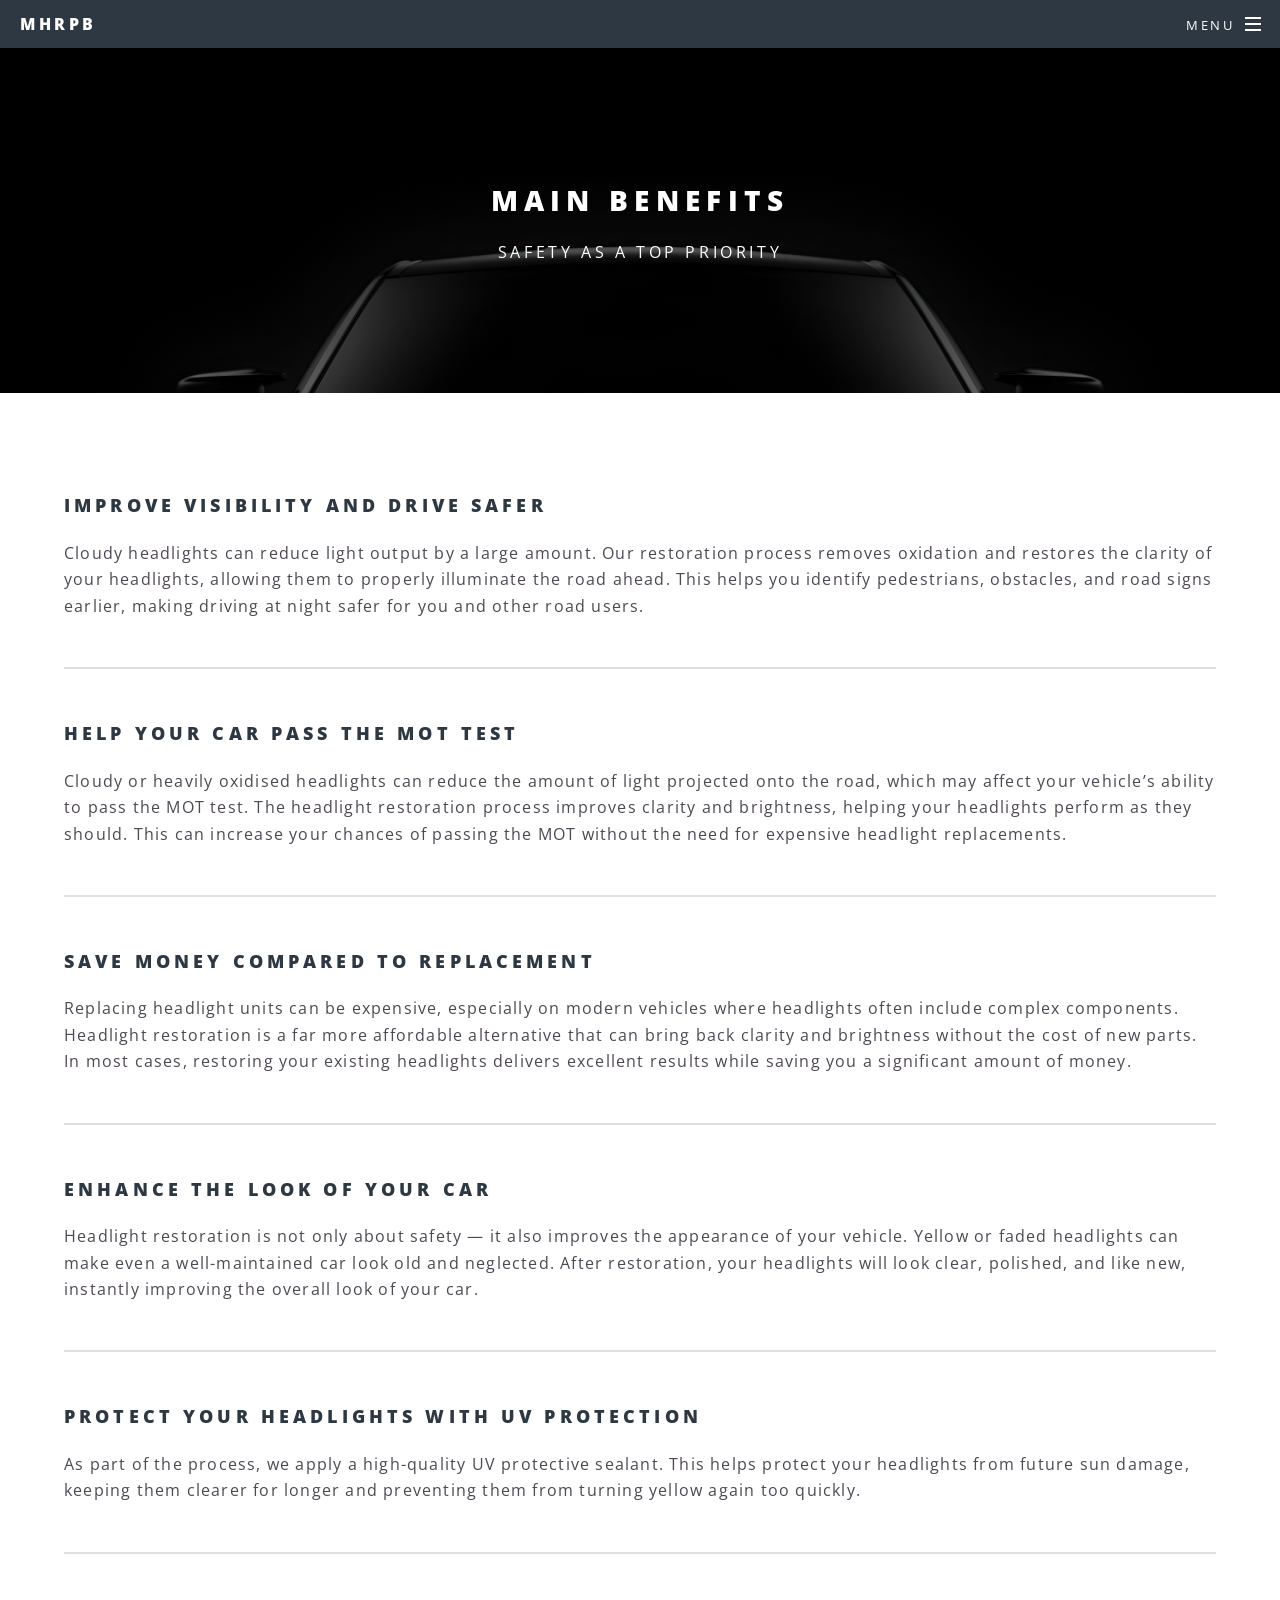
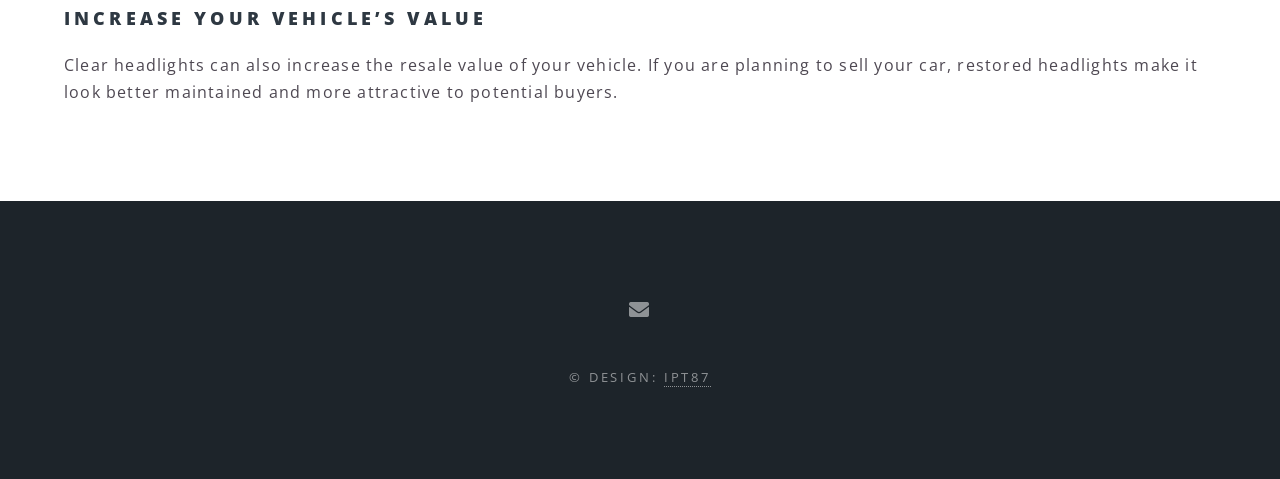
==== commit 8bdf8688: "Update benefits.html" ====
--- a/benefits.html
+++ b/benefits.html
@@ -1,20 +1,44 @@
 <!DOCTYPE HTML>
 <html>
 	<head>
+		<!-- Google Tag Manager -->
+		<script>(function(w,d,s,l,i){w[l]=w[l]||[];w[l].push({'gtm.start':
+		new Date().getTime(),event:'gtm.js'});var f=d.getElementsByTagName(s)[0],
+		j=d.createElement(s),dl=l!='dataLayer'?'&l='+l:'';j.async=true;j.src=
+		'https://www.googletagmanager.com/gtm.js?id='+i+dl;f.parentNode.insertBefore(j,f);
+		})(window,document,'script','dataLayer','GTM-5XSHS9ST');</script>
+		<!-- End Google Tag Manager -->
 		<title>Benefits</title>
 		<meta charset="utf-8" />
 		<meta name="viewport" content="width=device-width, initial-scale=1, user-scalable=no" />
 		<link rel="stylesheet" href="assets/css/main.css" />
 		<noscript><link rel="stylesheet" href="assets/css/noscript.css" /></noscript>
+		<link rel="icon" type="image/x-icon" href="images/car.ico">
 	</head>
+
+	<!-- Google tag (gtag.js) -->
+	<script async src="https://www.googletagmanager.com/gtag/js?id=G-2LEVNRZXQ9"></script>
+	<script>
+	  window.dataLayer = window.dataLayer || [];
+	  function gtag(){dataLayer.push(arguments);}
+	  gtag('js', new Date());
+	
+	  gtag('config', 'G-2LEVNRZXQ9');
+	</script>
+	
 	<body class="is-preload">
+
+		<!-- Google Tag Manager (noscript) -->
+		<noscript><iframe src="https://www.googletagmanager.com/ns.html?id=GTM-5XSHS9ST"
+		height="0" width="0" style="display:none;visibility:hidden"></iframe></noscript>
+		<!-- End Google Tag Manager (noscript) -->
 
 		<!-- Page Wrapper -->
 			<div id="page-wrapper">
 
 				<!-- Header -->
 					<header id="header">
-						<h1><a href="index.html">HRBG</a></h1>
+						<h1><a href="index.html">MHRPB</a></h1>
 						<nav id="nav">
 							<ul>
 								<li class="special">
@@ -77,13 +101,10 @@
 				<!-- Footer -->
 					<footer id="footer">
 						<ul class="icons">
-							<li><a href="#" class="icon brands fa-twitter"><span class="label">Twitter</span></a></li>
-							<li><a href="#" class="icon brands fa-facebook-f"><span class="label">Facebook</span></a></li>
-							<li><a href="#" class="icon brands fa-instagram"><span class="label">Instagram</span></a></li>
-							<li><a href="#" class="icon solid fa-envelope"><span class="label">Email</span></a></li>
+							<li><a href="mailto:87vancata@gmail.com?subject=Information&body=Hi%20there,%0A%0AI%20have%20a%20question." class="icon solid fa-envelope"><span class="label">Email</span></a></li>
 						</ul>
 						<ul class="copyright">
-							<li>&copy; Untitled</li><li>Design: <a href="https://github.com/IPT87">IPT87</a></li>
+							<li>&copy; Design: <a href="https://github.com/IPT87">IPT87</a></li>
 						</ul>
 					</footer>
 
--- a/assets/css/main.css
+++ b/assets/css/main.css
@@ -3992,12 +3992,11 @@
 		background-color: #1d242a;
 	}
 
-
-
-
-
-
-
-
-
-
+	.whatsapp-btn{
+	background:#25D366;
+	color:white;
+	padding:12px 20px;
+	text-decoration:none;
+	border-radius:6px;
+	font-weight:bold;
+	}
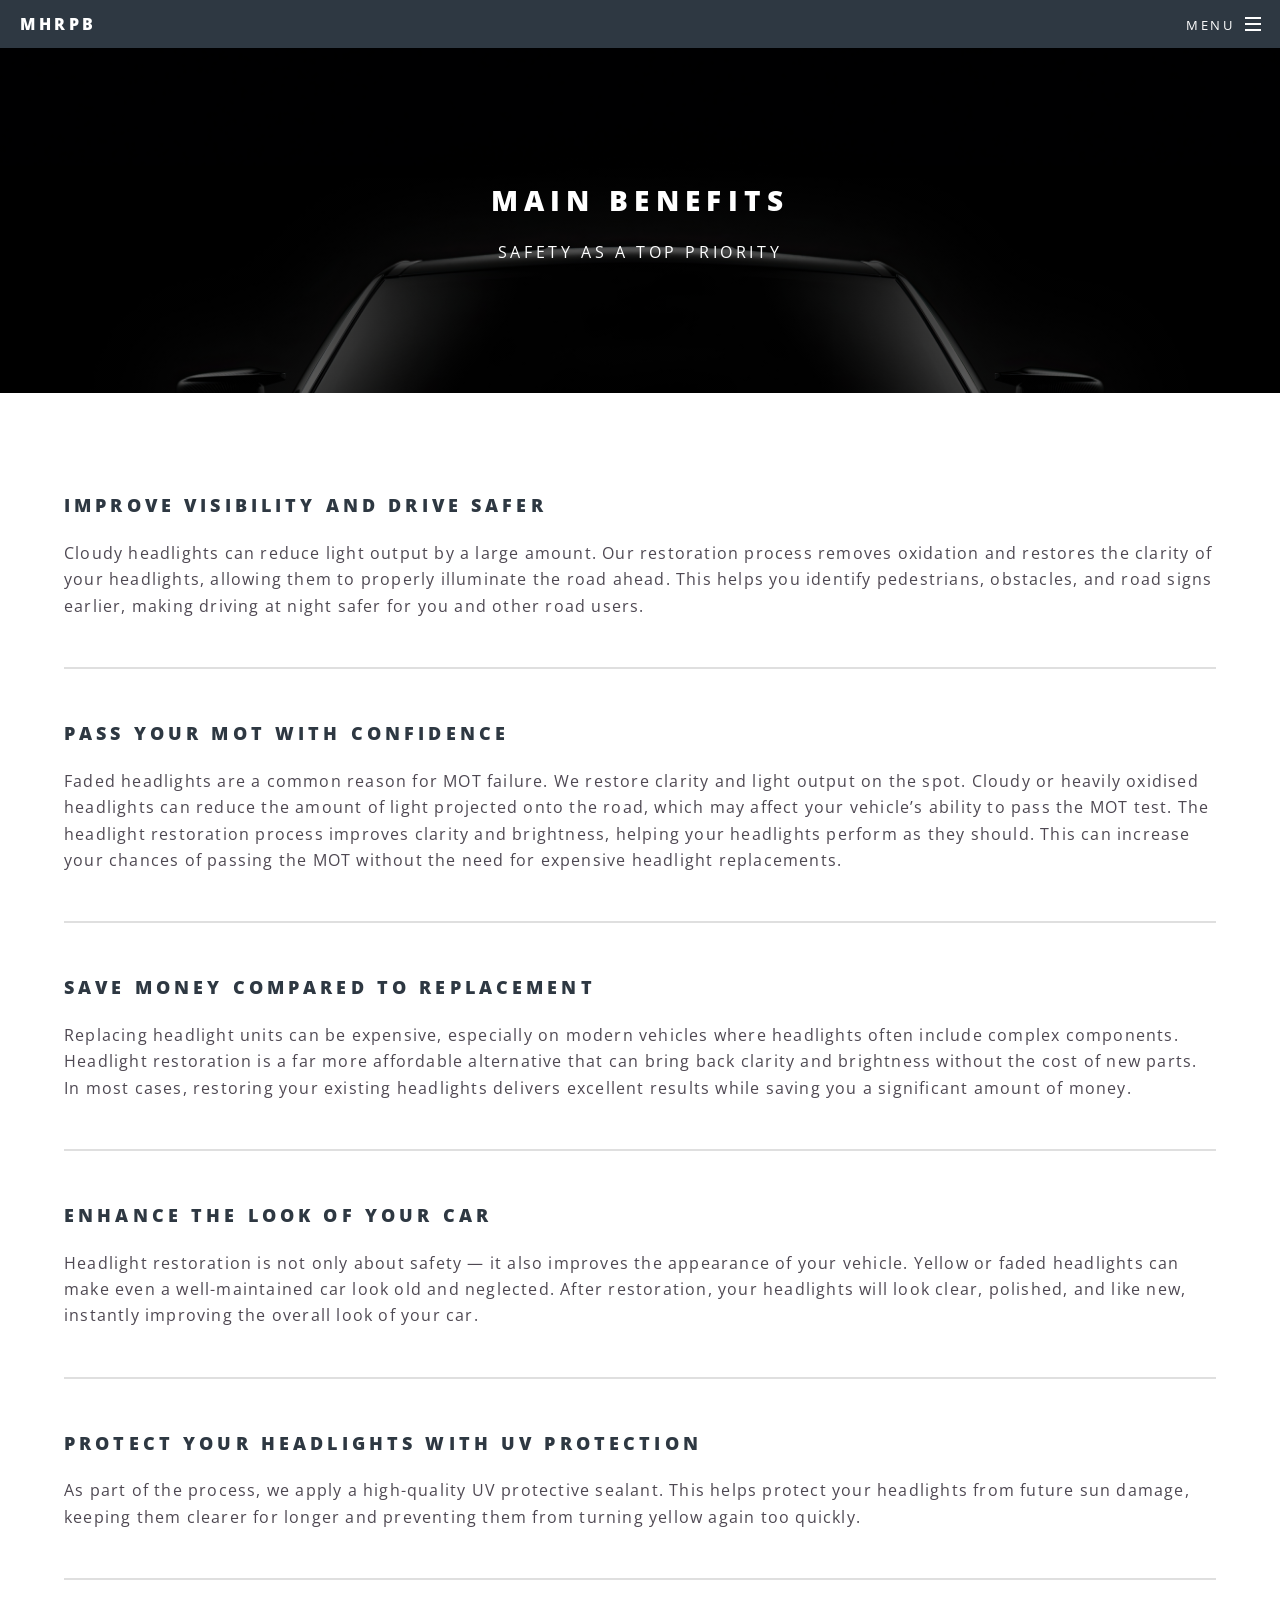
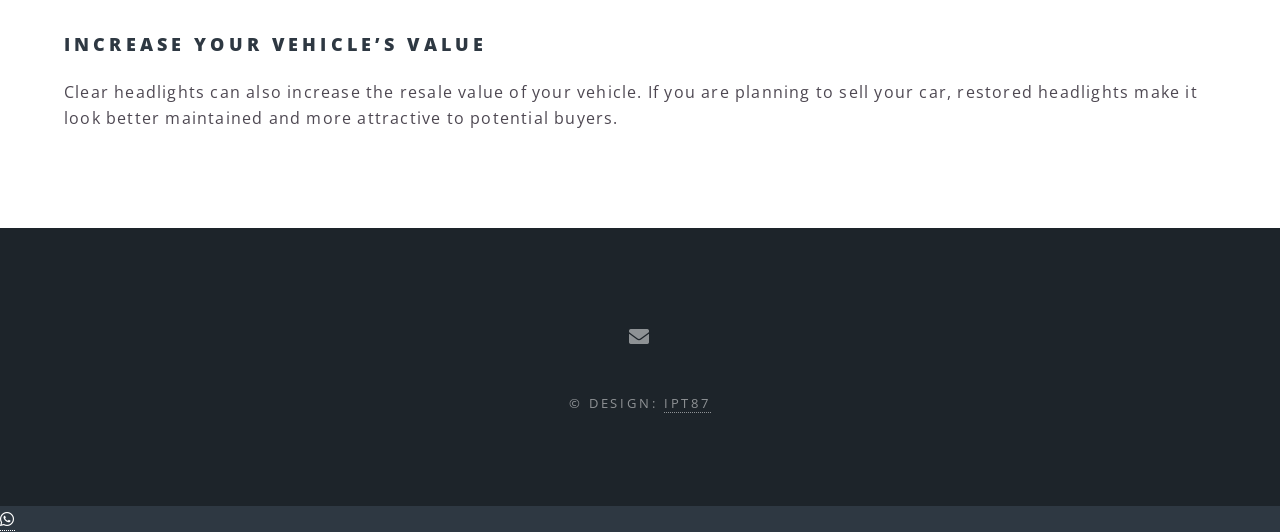
==== commit 3fc732c1: "Revise benefits content and enhance clarity Updated content and improved clarity of the benefits sec" ====
--- a/benefits.html
+++ b/benefits.html
@@ -71,8 +71,8 @@
 
 								<hr />
 
-								<h3>Help Your Car Pass the MOT Test</h3>
-								<p>Cloudy or heavily oxidised headlights can reduce the amount of light projected onto the road, which may affect your vehicle’s ability to pass the MOT test. The headlight restoration process improves clarity and brightness, helping your headlights perform as they should. This can increase your chances of passing the MOT without the need for expensive headlight replacements.</p>
+								<h3>Pass your MOT with confidence</h3>
+								<p>Faded headlights are a common reason for MOT failure. We restore clarity and light output on the spot. Cloudy or heavily oxidised headlights can reduce the amount of light projected onto the road, which may affect your vehicle’s ability to pass the MOT test. The headlight restoration process improves clarity and brightness, helping your headlights perform as they should. This can increase your chances of passing the MOT without the need for expensive headlight replacements.</p>
 
 								<hr />
 
@@ -108,6 +108,12 @@
 						</ul>
 					</footer>
 
+				<!-- WhatsApp floating icon -->
+					<a href="https://wa.me/447975616811?text=Hello%20I%20would%20like%20to%20book%20a%20headlight%20restoration"
+						class="whatsapp-flotante" target="_blank" rel="noopener noreferrer" aria-label="Chat on WhatsApp">
+						<i class="fab fa-whatsapp"></i>
+					</a>
+				
 			</div>
 
 		<!-- Scripts -->
--- a/assets/css/main.css
+++ b/assets/css/main.css
@@ -1,44 +1,130 @@
 @import url(fontawesome-all.min.css);
 @import url("https://fonts.googleapis.com/css?family=Open+Sans:400,400italic,600,600italic,800,800italic");
 
-html, body, div, span, applet, object,
-iframe, h1, h2, h3, h4, h5, h6, p, blockquote,
-pre, a, abbr, acronym, address, big, cite,
-code, del, dfn, em, img, ins, kbd, q, s, samp,
-small, strike, strong, sub, sup, tt, var, b,
-u, i, center, dl, dt, dd, ol, ul, li, fieldset,
-form, label, legend, table, caption, tbody,
-tfoot, thead, tr, th, td, article, aside,
-canvas, details, embed, figure, figcaption,
-footer, header, hgroup, menu, nav, output, ruby,
-section, summary, time, mark, audio, video {
+html,
+body,
+div,
+span,
+applet,
+object,
+iframe,
+h1,
+h2,
+h3,
+h4,
+h5,
+h6,
+p,
+blockquote,
+pre,
+a,
+abbr,
+acronym,
+address,
+big,
+cite,
+code,
+del,
+dfn,
+em,
+img,
+ins,
+kbd,
+q,
+s,
+samp,
+small,
+strike,
+strong,
+sub,
+sup,
+tt,
+var,
+b,
+u,
+i,
+center,
+dl,
+dt,
+dd,
+ol,
+ul,
+li,
+fieldset,
+form,
+label,
+legend,
+table,
+caption,
+tbody,
+tfoot,
+thead,
+tr,
+th,
+td,
+article,
+aside,
+canvas,
+details,
+embed,
+figure,
+figcaption,
+footer,
+header,
+hgroup,
+menu,
+nav,
+output,
+ruby,
+section,
+summary,
+time,
+mark,
+audio,
+video {
 	margin: 0;
 	padding: 0;
 	border: 0;
 	font-size: 100%;
 	font: inherit;
-	vertical-align: baseline;}
-
-article, aside, details, figcaption, figure,
-footer, header, hgroup, menu, nav, section {
-	display: block;}
+	vertical-align: baseline;
+}
+
+article,
+aside,
+details,
+figcaption,
+figure,
+footer,
+header,
+hgroup,
+menu,
+nav,
+section {
+	display: block;
+}
 
 body {
 	line-height: 1;
 }
 
-ol, ul {
+ol,
+ul {
 	list-style: none;
 }
 
-blockquote, q {
+blockquote,
+q {
 	quotes: none;
 }
 
-	blockquote:before, blockquote:after, q:before, q:after {
-		content: '';
-		content: none;
-	}
+blockquote:before,
+blockquote:after,
+q:before,
+q:after {
+	content: '';
+	content: none;
+}
 
 table {
 	border-collapse: collapse;
@@ -59,7 +145,9 @@
 	padding: 0;
 }
 
-input, select, textarea {
+input,
+select,
+textarea {
 	-moz-appearance: none;
 	-webkit-appearance: none;
 	-ms-appearance: none;
@@ -68,217 +156,488 @@
 
 /* Basic */
 
-	@-ms-viewport {
-		width: device-width;
-	}
-
-	html {
-		box-sizing: border-box;
-	}
-
-	*, *:before, *:after {
-		box-sizing: inherit;
-	}
-
-	body {
-		background: #2e3842;
-	}
-
-		body.is-preload *, body.is-preload *:before, body.is-preload *:after {
-			-moz-animation: none !important;
-			-webkit-animation: none !important;
-			-ms-animation: none !important;
-			animation: none !important;
-			-moz-transition: none !important;
-			-webkit-transition: none !important;
-			-ms-transition: none !important;
-			transition: none !important;
-		}
-
-	body, input, select, textarea {
-		color: #fff;
-		font-family: "Open Sans", Helvetica, sans-serif;
-		font-size: 15pt;
-		font-weight: 400;
-		letter-spacing: 0.075em;
+@-ms-viewport {
+	width: device-width;
+}
+
+html {
+	box-sizing: border-box;
+}
+
+*,
+*:before,
+*:after {
+	box-sizing: inherit;
+}
+
+body {
+	background: #2e3842;
+}
+
+body.is-preload *,
+body.is-preload *:before,
+body.is-preload *:after {
+	-moz-animation: none !important;
+	-webkit-animation: none !important;
+	-ms-animation: none !important;
+	animation: none !important;
+	-moz-transition: none !important;
+	-webkit-transition: none !important;
+	-ms-transition: none !important;
+	transition: none !important;
+}
+
+body,
+input,
+select,
+textarea {
+	color: #fff;
+	font-family: "Open Sans", Helvetica, sans-serif;
+	font-size: 15pt;
+	font-weight: 400;
+	letter-spacing: 0.075em;
+	line-height: 1.65em;
+}
+
+@media screen and (max-width: 1680px) {
+
+	body,
+	input,
+	select,
+	textarea {
+		font-size: 13pt;
+	}
+
+}
+
+@media screen and (max-width: 1280px) {
+
+	body,
+	input,
+	select,
+	textarea {
+		font-size: 12pt;
+	}
+
+}
+
+@media screen and (max-width: 736px) {
+
+	body,
+	input,
+	select,
+	textarea {
+		font-size: 11pt;
+		letter-spacing: 0.0375em;
+	}
+
+}
+
+a {
+	-moz-transition: color 0.2s ease, border-bottom-color 0.2s ease;
+	-webkit-transition: color 0.2s ease, border-bottom-color 0.2s ease;
+	-ms-transition: color 0.2s ease, border-bottom-color 0.2s ease;
+	transition: color 0.2s ease, border-bottom-color 0.2s ease;
+	border-bottom: dotted 1px;
+	color: inherit;
+	text-decoration: none;
+}
+
+a:hover {
+	border-bottom-color: transparent;
+}
+
+strong,
+b {
+	color: #fff;
+	font-weight: 600;
+}
+
+em,
+i {
+	font-style: italic;
+}
+
+p {
+	margin: 0 0 2em 0;
+}
+
+h1,
+h2,
+h3,
+h4,
+h5,
+h6 {
+	color: #fff;
+	font-weight: 800;
+	letter-spacing: 0.225em;
+	line-height: 1em;
+	margin: 0 0 1em 0;
+	text-transform: uppercase;
+}
+
+h1 a,
+h2 a,
+h3 a,
+h4 a,
+h5 a,
+h6 a {
+	color: inherit;
+	text-decoration: none;
+}
+
+h2 {
+	font-size: 1.35em;
+	line-height: 1.75em;
+}
+
+@media screen and (max-width: 736px) {
+
+	h2 {
+		font-size: 1.1em;
 		line-height: 1.65em;
 	}
 
-		@media screen and (max-width: 1680px) {
-
-			body, input, select, textarea {
-				font-size: 13pt;
-			}
-
-		}
-
-		@media screen and (max-width: 1280px) {
-
-			body, input, select, textarea {
-				font-size: 12pt;
-			}
-
-		}
-
-		@media screen and (max-width: 736px) {
-
-			body, input, select, textarea {
-				font-size: 11pt;
-				letter-spacing: 0.0375em;
-			}
-
-		}
-
-	a {
-		-moz-transition: color 0.2s ease, border-bottom-color 0.2s ease;
-		-webkit-transition: color 0.2s ease, border-bottom-color 0.2s ease;
-		-ms-transition: color 0.2s ease, border-bottom-color 0.2s ease;
-		transition: color 0.2s ease, border-bottom-color 0.2s ease;
-		border-bottom: dotted 1px;
-		color: inherit;
-		text-decoration: none;
-	}
-
-		a:hover {
-			border-bottom-color: transparent;
-		}
-
-	strong, b {
-		color: #fff;
-		font-weight: 600;
-	}
-
-	em, i {
-		font-style: italic;
-	}
-
-	p {
-		margin: 0 0 2em 0;
-	}
-
-	h1, h2, h3, h4, h5, h6 {
-		color: #fff;
-		font-weight: 800;
-		letter-spacing: 0.225em;
-		line-height: 1em;
-		margin: 0 0 1em 0;
-		text-transform: uppercase;
-	}
-
-		h1 a, h2 a, h3 a, h4 a, h5 a, h6 a {
-			color: inherit;
-			text-decoration: none;
-		}
-
-	h2 {
-		font-size: 1.35em;
-		line-height: 1.75em;
-	}
-
-		@media screen and (max-width: 736px) {
-
-			h2 {
-				font-size: 1.1em;
-				line-height: 1.65em;
-			}
-
-		}
+}
+
+h3 {
+	font-size: 1.15em;
+	line-height: 1.75em;
+}
+
+@media screen and (max-width: 736px) {
 
 	h3 {
-		font-size: 1.15em;
-		line-height: 1.75em;
-	}
-
-		@media screen and (max-width: 736px) {
-
-			h3 {
-				font-size: 1em;
-				line-height: 1.65em;
-			}
-
-		}
-
-	h4 {
 		font-size: 1em;
-		line-height: 1.5em;
-	}
-
-	h5 {
-		font-size: 0.8em;
-		line-height: 1.5em;
-	}
-
-	h6 {
-		font-size: 0.7em;
-		line-height: 1.5em;
-	}
-
-	sub {
-		font-size: 0.8em;
-		position: relative;
-		top: 0.5em;
-	}
-
-	sup {
-		font-size: 0.8em;
-		position: relative;
-		top: -0.5em;
-	}
-
-	hr {
-		border: 0;
-		border-bottom: solid 2px #fff;
-		margin: 3em 0;
-	}
-
-		hr.major {
-			margin: 4.5em 0;
-		}
-
-	blockquote {
-		border-left: solid 4px #fff;
-		font-style: italic;
-		margin: 0 0 2em 0;
-		padding: 0.5em 0 0.5em 2em;
-	}
-
-	code {
-		background: rgba(144, 144, 144, 0.25);
-		border-radius: 3px;
-		font-family: "Courier New", monospace;
-		font-size: 0.9em;
-		letter-spacing: 0;
-		margin: 0 0.25em;
-		padding: 0.25em 0.65em;
-	}
-
-	pre {
-		-webkit-overflow-scrolling: touch;
-		font-family: "Courier New", monospace;
-		font-size: 0.9em;
-		margin: 0 0 2em 0;
-	}
-
-		pre code {
-			display: block;
-			line-height: 1.75em;
-			padding: 1em 1.5em;
-			overflow-x: auto;
-		}
-
-	.align-left {
-		text-align: left;
-	}
-
-	.align-center {
-		text-align: center;
-	}
-
-	.align-right {
-		text-align: right;
-	}
+		line-height: 1.65em;
+	}
+
+}
+
+h4 {
+	font-size: 1em;
+	line-height: 1.5em;
+}
+
+h5 {
+	font-size: 0.8em;
+	line-height: 1.5em;
+}
+
+h6 {
+	font-size: 0.7em;
+	line-height: 1.5em;
+}
+
+sub {
+	font-size: 0.8em;
+	position: relative;
+	top: 0.5em;
+}
+
+sup {
+	font-size: 0.8em;
+	position: relative;
+	top: -0.5em;
+}
+
+hr {
+	border: 0;
+	border-bottom: solid 2px #fff;
+	margin: 3em 0;
+}
+
+hr.major {
+	margin: 4.5em 0;
+}
+
+blockquote {
+	border-left: solid 4px #fff;
+	font-style: italic;
+	margin: 0 0 2em 0;
+	padding: 0.5em 0 0.5em 2em;
+}
+
+code {
+	background: rgba(144, 144, 144, 0.25);
+	border-radius: 3px;
+	font-family: "Courier New", monospace;
+	font-size: 0.9em;
+	letter-spacing: 0;
+	margin: 0 0.25em;
+	padding: 0.25em 0.65em;
+}
+
+pre {
+	-webkit-overflow-scrolling: touch;
+	font-family: "Courier New", monospace;
+	font-size: 0.9em;
+	margin: 0 0 2em 0;
+}
+
+pre code {
+	display: block;
+	line-height: 1.75em;
+	padding: 1em 1.5em;
+	overflow-x: auto;
+}
+
+.align-left {
+	text-align: left;
+}
+
+.align-center {
+	text-align: center;
+}
+
+.align-right {
+	text-align: right;
+}
 
 /* Row */
+
+.row {
+	display: flex;
+	flex-wrap: wrap;
+	box-sizing: border-box;
+	align-items: stretch;
+}
+
+.row>* {
+	box-sizing: border-box;
+}
+
+.row.gtr-uniform>*> :last-child {
+	margin-bottom: 0;
+}
+
+.row.aln-left {
+	justify-content: flex-start;
+}
+
+.row.aln-center {
+	justify-content: center;
+}
+
+.row.aln-right {
+	justify-content: flex-end;
+}
+
+.row.aln-top {
+	align-items: flex-start;
+}
+
+.row.aln-middle {
+	align-items: center;
+}
+
+.row.aln-bottom {
+	align-items: flex-end;
+}
+
+.row>.imp {
+	order: -1;
+}
+
+.row>.col-1 {
+	width: 8.33333%;
+}
+
+.row>.off-1 {
+	margin-left: 8.33333%;
+}
+
+.row>.col-2 {
+	width: 16.66667%;
+}
+
+.row>.off-2 {
+	margin-left: 16.66667%;
+}
+
+.row>.col-3 {
+	width: 25%;
+}
+
+.row>.off-3 {
+	margin-left: 25%;
+}
+
+.row>.col-4 {
+	width: 33.33333%;
+}
+
+.row>.off-4 {
+	margin-left: 33.33333%;
+}
+
+.row>.col-5 {
+	width: 41.66667%;
+}
+
+.row>.off-5 {
+	margin-left: 41.66667%;
+}
+
+.row>.col-6 {
+	width: 50%;
+}
+
+.row>.off-6 {
+	margin-left: 50%;
+}
+
+.row>.col-7 {
+	width: 58.33333%;
+}
+
+.row>.off-7 {
+	margin-left: 58.33333%;
+}
+
+.row>.col-8 {
+	width: 66.66667%;
+}
+
+.row>.off-8 {
+	margin-left: 66.66667%;
+}
+
+.row>.col-9 {
+	width: 75%;
+}
+
+.row>.off-9 {
+	margin-left: 75%;
+}
+
+.row>.col-10 {
+	width: 83.33333%;
+}
+
+.row>.off-10 {
+	margin-left: 83.33333%;
+}
+
+.row>.col-11 {
+	width: 91.66667%;
+}
+
+.row>.off-11 {
+	margin-left: 91.66667%;
+}
+
+.row>.col-12 {
+	width: 100%;
+}
+
+.row>.off-12 {
+	margin-left: 100%;
+}
+
+.row.gtr-0 {
+	margin-top: 0;
+	margin-left: 0em;
+}
+
+.row.gtr-0>* {
+	padding: 0 0 0 0em;
+}
+
+.row.gtr-0.gtr-uniform {
+	margin-top: 0em;
+}
+
+.row.gtr-0.gtr-uniform>* {
+	padding-top: 0em;
+}
+
+.row.gtr-25 {
+	margin-top: 0;
+	margin-left: -0.375em;
+}
+
+.row.gtr-25>* {
+	padding: 0 0 0 0.375em;
+}
+
+.row.gtr-25.gtr-uniform {
+	margin-top: -0.375em;
+}
+
+.row.gtr-25.gtr-uniform>* {
+	padding-top: 0.375em;
+}
+
+.row.gtr-50 {
+	margin-top: 0;
+	margin-left: -0.75em;
+}
+
+.row.gtr-50>* {
+	padding: 0 0 0 0.75em;
+}
+
+.row.gtr-50.gtr-uniform {
+	margin-top: -0.75em;
+}
+
+.row.gtr-50.gtr-uniform>* {
+	padding-top: 0.75em;
+}
+
+.row {
+	margin-top: 0;
+	margin-left: -1.5em;
+}
+
+.row>* {
+	padding: 0 0 0 1.5em;
+}
+
+.row.gtr-uniform {
+	margin-top: -1.5em;
+}
+
+.row.gtr-uniform>* {
+	padding-top: 1.5em;
+}
+
+.row.gtr-150 {
+	margin-top: 0;
+	margin-left: -2.25em;
+}
+
+.row.gtr-150>* {
+	padding: 0 0 0 2.25em;
+}
+
+.row.gtr-150.gtr-uniform {
+	margin-top: -2.25em;
+}
+
+.row.gtr-150.gtr-uniform>* {
+	padding-top: 2.25em;
+}
+
+.row.gtr-200 {
+	margin-top: 0;
+	margin-left: -3em;
+}
+
+.row.gtr-200>* {
+	padding: 0 0 0 3em;
+}
+
+.row.gtr-200.gtr-uniform {
+	margin-top: -3em;
+}
+
+.row.gtr-200.gtr-uniform>* {
+	padding-top: 3em;
+}
+
+@media screen and (max-width: 1680px) {
 
 	.row {
 		display: flex;
@@ -287,3716 +646,3694 @@
 		align-items: stretch;
 	}
 
-		.row > * {
-			box-sizing: border-box;
-		}
-
-		.row.gtr-uniform > * > :last-child {
-			margin-bottom: 0;
-		}
-
-		.row.aln-left {
-			justify-content: flex-start;
-		}
-
-		.row.aln-center {
-			justify-content: center;
-		}
-
-		.row.aln-right {
-			justify-content: flex-end;
-		}
-
-		.row.aln-top {
-			align-items: flex-start;
-		}
-
-		.row.aln-middle {
-			align-items: center;
-		}
-
-		.row.aln-bottom {
-			align-items: flex-end;
-		}
-
-		.row > .imp {
-			order: -1;
-		}
-
-		.row > .col-1 {
-			width: 8.33333%;
-		}
-
-		.row > .off-1 {
-			margin-left: 8.33333%;
-		}
-
-		.row > .col-2 {
-			width: 16.66667%;
-		}
-
-		.row > .off-2 {
-			margin-left: 16.66667%;
-		}
-
-		.row > .col-3 {
-			width: 25%;
-		}
-
-		.row > .off-3 {
-			margin-left: 25%;
-		}
-
-		.row > .col-4 {
-			width: 33.33333%;
-		}
-
-		.row > .off-4 {
-			margin-left: 33.33333%;
-		}
-
-		.row > .col-5 {
-			width: 41.66667%;
-		}
-
-		.row > .off-5 {
-			margin-left: 41.66667%;
-		}
-
-		.row > .col-6 {
-			width: 50%;
-		}
-
-		.row > .off-6 {
-			margin-left: 50%;
-		}
-
-		.row > .col-7 {
-			width: 58.33333%;
-		}
-
-		.row > .off-7 {
-			margin-left: 58.33333%;
-		}
-
-		.row > .col-8 {
-			width: 66.66667%;
-		}
-
-		.row > .off-8 {
-			margin-left: 66.66667%;
-		}
-
-		.row > .col-9 {
-			width: 75%;
-		}
-
-		.row > .off-9 {
-			margin-left: 75%;
-		}
-
-		.row > .col-10 {
-			width: 83.33333%;
-		}
-
-		.row > .off-10 {
-			margin-left: 83.33333%;
-		}
-
-		.row > .col-11 {
-			width: 91.66667%;
-		}
-
-		.row > .off-11 {
-			margin-left: 91.66667%;
-		}
-
-		.row > .col-12 {
-			width: 100%;
-		}
-
-		.row > .off-12 {
-			margin-left: 100%;
-		}
-
-		.row.gtr-0 {
-			margin-top: 0;
-			margin-left: 0em;
-		}
-
-			.row.gtr-0 > * {
-				padding: 0 0 0 0em;
-			}
-
-			.row.gtr-0.gtr-uniform {
-				margin-top: 0em;
-			}
-
-				.row.gtr-0.gtr-uniform > * {
-					padding-top: 0em;
-				}
-
-		.row.gtr-25 {
-			margin-top: 0;
-			margin-left: -0.375em;
-		}
-
-			.row.gtr-25 > * {
-				padding: 0 0 0 0.375em;
-			}
-
-			.row.gtr-25.gtr-uniform {
-				margin-top: -0.375em;
-			}
-
-				.row.gtr-25.gtr-uniform > * {
-					padding-top: 0.375em;
-				}
-
-		.row.gtr-50 {
-			margin-top: 0;
-			margin-left: -0.75em;
-		}
-
-			.row.gtr-50 > * {
-				padding: 0 0 0 0.75em;
-			}
-
-			.row.gtr-50.gtr-uniform {
-				margin-top: -0.75em;
-			}
-
-				.row.gtr-50.gtr-uniform > * {
-					padding-top: 0.75em;
-				}
-
-		.row {
-			margin-top: 0;
-			margin-left: -1.5em;
-		}
-
-			.row > * {
-				padding: 0 0 0 1.5em;
-			}
-
-			.row.gtr-uniform {
-				margin-top: -1.5em;
-			}
-
-				.row.gtr-uniform > * {
-					padding-top: 1.5em;
-				}
-
-		.row.gtr-150 {
-			margin-top: 0;
-			margin-left: -2.25em;
-		}
-
-			.row.gtr-150 > * {
-				padding: 0 0 0 2.25em;
-			}
-
-			.row.gtr-150.gtr-uniform {
-				margin-top: -2.25em;
-			}
-
-				.row.gtr-150.gtr-uniform > * {
-					padding-top: 2.25em;
-				}
-
-		.row.gtr-200 {
-			margin-top: 0;
-			margin-left: -3em;
-		}
-
-			.row.gtr-200 > * {
-				padding: 0 0 0 3em;
-			}
-
-			.row.gtr-200.gtr-uniform {
-				margin-top: -3em;
-			}
-
-				.row.gtr-200.gtr-uniform > * {
-					padding-top: 3em;
-				}
-
-		@media screen and (max-width: 1680px) {
-
-			.row {
-				display: flex;
-				flex-wrap: wrap;
-				box-sizing: border-box;
-				align-items: stretch;
-			}
-
-				.row > * {
-					box-sizing: border-box;
-				}
-
-				.row.gtr-uniform > * > :last-child {
-					margin-bottom: 0;
-				}
-
-				.row.aln-left {
-					justify-content: flex-start;
-				}
-
-				.row.aln-center {
-					justify-content: center;
-				}
-
-				.row.aln-right {
-					justify-content: flex-end;
-				}
-
-				.row.aln-top {
-					align-items: flex-start;
-				}
-
-				.row.aln-middle {
-					align-items: center;
-				}
-
-				.row.aln-bottom {
-					align-items: flex-end;
-				}
-
-				.row > .imp-xlarge {
-					order: -1;
-				}
-
-				.row > .col-1-xlarge {
-					width: 8.33333%;
-				}
-
-				.row > .off-1-xlarge {
-					margin-left: 8.33333%;
-				}
-
-				.row > .col-2-xlarge {
-					width: 16.66667%;
-				}
-
-				.row > .off-2-xlarge {
-					margin-left: 16.66667%;
-				}
-
-				.row > .col-3-xlarge {
-					width: 25%;
-				}
-
-				.row > .off-3-xlarge {
-					margin-left: 25%;
-				}
-
-				.row > .col-4-xlarge {
-					width: 33.33333%;
-				}
-
-				.row > .off-4-xlarge {
-					margin-left: 33.33333%;
-				}
-
-				.row > .col-5-xlarge {
-					width: 41.66667%;
-				}
-
-				.row > .off-5-xlarge {
-					margin-left: 41.66667%;
-				}
-
-				.row > .col-6-xlarge {
-					width: 50%;
-				}
-
-				.row > .off-6-xlarge {
-					margin-left: 50%;
-				}
-
-				.row > .col-7-xlarge {
-					width: 58.33333%;
-				}
-
-				.row > .off-7-xlarge {
-					margin-left: 58.33333%;
-				}
-
-				.row > .col-8-xlarge {
-					width: 66.66667%;
-				}
-
-				.row > .off-8-xlarge {
-					margin-left: 66.66667%;
-				}
-
-				.row > .col-9-xlarge {
-					width: 75%;
-				}
-
-				.row > .off-9-xlarge {
-					margin-left: 75%;
-				}
-
-				.row > .col-10-xlarge {
-					width: 83.33333%;
-				}
-
-				.row > .off-10-xlarge {
-					margin-left: 83.33333%;
-				}
-
-				.row > .col-11-xlarge {
-					width: 91.66667%;
-				}
-
-				.row > .off-11-xlarge {
-					margin-left: 91.66667%;
-				}
-
-				.row > .col-12-xlarge {
-					width: 100%;
-				}
-
-				.row > .off-12-xlarge {
-					margin-left: 100%;
-				}
-
-				.row.gtr-0 {
-					margin-top: 0;
-					margin-left: 0em;
-				}
-
-					.row.gtr-0 > * {
-						padding: 0 0 0 0em;
-					}
-
-					.row.gtr-0.gtr-uniform {
-						margin-top: 0em;
-					}
-
-						.row.gtr-0.gtr-uniform > * {
-							padding-top: 0em;
-						}
-
-				.row.gtr-25 {
-					margin-top: 0;
-					margin-left: -0.375em;
-				}
-
-					.row.gtr-25 > * {
-						padding: 0 0 0 0.375em;
-					}
-
-					.row.gtr-25.gtr-uniform {
-						margin-top: -0.375em;
-					}
-
-						.row.gtr-25.gtr-uniform > * {
-							padding-top: 0.375em;
-						}
-
-				.row.gtr-50 {
-					margin-top: 0;
-					margin-left: -0.75em;
-				}
-
-					.row.gtr-50 > * {
-						padding: 0 0 0 0.75em;
-					}
-
-					.row.gtr-50.gtr-uniform {
-						margin-top: -0.75em;
-					}
-
-						.row.gtr-50.gtr-uniform > * {
-							padding-top: 0.75em;
-						}
-
-				.row {
-					margin-top: 0;
-					margin-left: -1.5em;
-				}
-
-					.row > * {
-						padding: 0 0 0 1.5em;
-					}
-
-					.row.gtr-uniform {
-						margin-top: -1.5em;
-					}
-
-						.row.gtr-uniform > * {
-							padding-top: 1.5em;
-						}
-
-				.row.gtr-150 {
-					margin-top: 0;
-					margin-left: -2.25em;
-				}
-
-					.row.gtr-150 > * {
-						padding: 0 0 0 2.25em;
-					}
-
-					.row.gtr-150.gtr-uniform {
-						margin-top: -2.25em;
-					}
-
-						.row.gtr-150.gtr-uniform > * {
-							padding-top: 2.25em;
-						}
-
-				.row.gtr-200 {
-					margin-top: 0;
-					margin-left: -3em;
-				}
-
-					.row.gtr-200 > * {
-						padding: 0 0 0 3em;
-					}
-
-					.row.gtr-200.gtr-uniform {
-						margin-top: -3em;
-					}
-
-						.row.gtr-200.gtr-uniform > * {
-							padding-top: 3em;
-						}
-
-		}
-
-		@media screen and (max-width: 1280px) {
-
-			.row {
-				display: flex;
-				flex-wrap: wrap;
-				box-sizing: border-box;
-				align-items: stretch;
-			}
-
-				.row > * {
-					box-sizing: border-box;
-				}
-
-				.row.gtr-uniform > * > :last-child {
-					margin-bottom: 0;
-				}
-
-				.row.aln-left {
-					justify-content: flex-start;
-				}
-
-				.row.aln-center {
-					justify-content: center;
-				}
-
-				.row.aln-right {
-					justify-content: flex-end;
-				}
-
-				.row.aln-top {
-					align-items: flex-start;
-				}
-
-				.row.aln-middle {
-					align-items: center;
-				}
-
-				.row.aln-bottom {
-					align-items: flex-end;
-				}
-
-				.row > .imp-large {
-					order: -1;
-				}
-
-				.row > .col-1-large {
-					width: 8.33333%;
-				}
-
-				.row > .off-1-large {
-					margin-left: 8.33333%;
-				}
-
-				.row > .col-2-large {
-					width: 16.66667%;
-				}
-
-				.row > .off-2-large {
-					margin-left: 16.66667%;
-				}
-
-				.row > .col-3-large {
-					width: 25%;
-				}
-
-				.row > .off-3-large {
-					margin-left: 25%;
-				}
-
-				.row > .col-4-large {
-					width: 33.33333%;
-				}
-
-				.row > .off-4-large {
-					margin-left: 33.33333%;
-				}
-
-				.row > .col-5-large {
-					width: 41.66667%;
-				}
-
-				.row > .off-5-large {
-					margin-left: 41.66667%;
-				}
-
-				.row > .col-6-large {
-					width: 50%;
-				}
-
-				.row > .off-6-large {
-					margin-left: 50%;
-				}
-
-				.row > .col-7-large {
-					width: 58.33333%;
-				}
-
-				.row > .off-7-large {
-					margin-left: 58.33333%;
-				}
-
-				.row > .col-8-large {
-					width: 66.66667%;
-				}
-
-				.row > .off-8-large {
-					margin-left: 66.66667%;
-				}
-
-				.row > .col-9-large {
-					width: 75%;
-				}
-
-				.row > .off-9-large {
-					margin-left: 75%;
-				}
-
-				.row > .col-10-large {
-					width: 83.33333%;
-				}
-
-				.row > .off-10-large {
-					margin-left: 83.33333%;
-				}
-
-				.row > .col-11-large {
-					width: 91.66667%;
-				}
-
-				.row > .off-11-large {
-					margin-left: 91.66667%;
-				}
-
-				.row > .col-12-large {
-					width: 100%;
-				}
-
-				.row > .off-12-large {
-					margin-left: 100%;
-				}
-
-				.row.gtr-0 {
-					margin-top: 0;
-					margin-left: 0em;
-				}
-
-					.row.gtr-0 > * {
-						padding: 0 0 0 0em;
-					}
-
-					.row.gtr-0.gtr-uniform {
-						margin-top: 0em;
-					}
-
-						.row.gtr-0.gtr-uniform > * {
-							padding-top: 0em;
-						}
-
-				.row.gtr-25 {
-					margin-top: 0;
-					margin-left: -0.375em;
-				}
-
-					.row.gtr-25 > * {
-						padding: 0 0 0 0.375em;
-					}
-
-					.row.gtr-25.gtr-uniform {
-						margin-top: -0.375em;
-					}
-
-						.row.gtr-25.gtr-uniform > * {
-							padding-top: 0.375em;
-						}
-
-				.row.gtr-50 {
-					margin-top: 0;
-					margin-left: -0.75em;
-				}
-
-					.row.gtr-50 > * {
-						padding: 0 0 0 0.75em;
-					}
-
-					.row.gtr-50.gtr-uniform {
-						margin-top: -0.75em;
-					}
-
-						.row.gtr-50.gtr-uniform > * {
-							padding-top: 0.75em;
-						}
-
-				.row {
-					margin-top: 0;
-					margin-left: -1.5em;
-				}
-
-					.row > * {
-						padding: 0 0 0 1.5em;
-					}
-
-					.row.gtr-uniform {
-						margin-top: -1.5em;
-					}
-
-						.row.gtr-uniform > * {
-							padding-top: 1.5em;
-						}
-
-				.row.gtr-150 {
-					margin-top: 0;
-					margin-left: -2.25em;
-				}
-
-					.row.gtr-150 > * {
-						padding: 0 0 0 2.25em;
-					}
-
-					.row.gtr-150.gtr-uniform {
-						margin-top: -2.25em;
-					}
-
-						.row.gtr-150.gtr-uniform > * {
-							padding-top: 2.25em;
-						}
-
-				.row.gtr-200 {
-					margin-top: 0;
-					margin-left: -3em;
-				}
-
-					.row.gtr-200 > * {
-						padding: 0 0 0 3em;
-					}
-
-					.row.gtr-200.gtr-uniform {
-						margin-top: -3em;
-					}
-
-						.row.gtr-200.gtr-uniform > * {
-							padding-top: 3em;
-						}
-
-		}
-
-		@media screen and (max-width: 980px) {
-
-			.row {
-				display: flex;
-				flex-wrap: wrap;
-				box-sizing: border-box;
-				align-items: stretch;
-			}
-
-				.row > * {
-					box-sizing: border-box;
-				}
-
-				.row.gtr-uniform > * > :last-child {
-					margin-bottom: 0;
-				}
-
-				.row.aln-left {
-					justify-content: flex-start;
-				}
-
-				.row.aln-center {
-					justify-content: center;
-				}
-
-				.row.aln-right {
-					justify-content: flex-end;
-				}
-
-				.row.aln-top {
-					align-items: flex-start;
-				}
-
-				.row.aln-middle {
-					align-items: center;
-				}
-
-				.row.aln-bottom {
-					align-items: flex-end;
-				}
-
-				.row > .imp-medium {
-					order: -1;
-				}
-
-				.row > .col-1-medium {
-					width: 8.33333%;
-				}
-
-				.row > .off-1-medium {
-					margin-left: 8.33333%;
-				}
-
-				.row > .col-2-medium {
-					width: 16.66667%;
-				}
-
-				.row > .off-2-medium {
-					margin-left: 16.66667%;
-				}
-
-				.row > .col-3-medium {
-					width: 25%;
-				}
-
-				.row > .off-3-medium {
-					margin-left: 25%;
-				}
-
-				.row > .col-4-medium {
-					width: 33.33333%;
-				}
-
-				.row > .off-4-medium {
-					margin-left: 33.33333%;
-				}
-
-				.row > .col-5-medium {
-					width: 41.66667%;
-				}
-
-				.row > .off-5-medium {
-					margin-left: 41.66667%;
-				}
-
-				.row > .col-6-medium {
-					width: 50%;
-				}
-
-				.row > .off-6-medium {
-					margin-left: 50%;
-				}
-
-				.row > .col-7-medium {
-					width: 58.33333%;
-				}
-
-				.row > .off-7-medium {
-					margin-left: 58.33333%;
-				}
-
-				.row > .col-8-medium {
-					width: 66.66667%;
-				}
-
-				.row > .off-8-medium {
-					margin-left: 66.66667%;
-				}
-
-				.row > .col-9-medium {
-					width: 75%;
-				}
-
-				.row > .off-9-medium {
-					margin-left: 75%;
-				}
-
-				.row > .col-10-medium {
-					width: 83.33333%;
-				}
-
-				.row > .off-10-medium {
-					margin-left: 83.33333%;
-				}
-
-				.row > .col-11-medium {
-					width: 91.66667%;
-				}
-
-				.row > .off-11-medium {
-					margin-left: 91.66667%;
-				}
-
-				.row > .col-12-medium {
-					width: 100%;
-				}
-
-				.row > .off-12-medium {
-					margin-left: 100%;
-				}
-
-				.row.gtr-0 {
-					margin-top: 0;
-					margin-left: 0em;
-				}
-
-					.row.gtr-0 > * {
-						padding: 0 0 0 0em;
-					}
-
-					.row.gtr-0.gtr-uniform {
-						margin-top: 0em;
-					}
-
-						.row.gtr-0.gtr-uniform > * {
-							padding-top: 0em;
-						}
-
-				.row.gtr-25 {
-					margin-top: 0;
-					margin-left: -0.375em;
-				}
-
-					.row.gtr-25 > * {
-						padding: 0 0 0 0.375em;
-					}
-
-					.row.gtr-25.gtr-uniform {
-						margin-top: -0.375em;
-					}
-
-						.row.gtr-25.gtr-uniform > * {
-							padding-top: 0.375em;
-						}
-
-				.row.gtr-50 {
-					margin-top: 0;
-					margin-left: -0.75em;
-				}
-
-					.row.gtr-50 > * {
-						padding: 0 0 0 0.75em;
-					}
-
-					.row.gtr-50.gtr-uniform {
-						margin-top: -0.75em;
-					}
-
-						.row.gtr-50.gtr-uniform > * {
-							padding-top: 0.75em;
-						}
-
-				.row {
-					margin-top: 0;
-					margin-left: -1.5em;
-				}
-
-					.row > * {
-						padding: 0 0 0 1.5em;
-					}
-
-					.row.gtr-uniform {
-						margin-top: -1.5em;
-					}
-
-						.row.gtr-uniform > * {
-							padding-top: 1.5em;
-						}
-
-				.row.gtr-150 {
-					margin-top: 0;
-					margin-left: -2.25em;
-				}
-
-					.row.gtr-150 > * {
-						padding: 0 0 0 2.25em;
-					}
-
-					.row.gtr-150.gtr-uniform {
-						margin-top: -2.25em;
-					}
-
-						.row.gtr-150.gtr-uniform > * {
-							padding-top: 2.25em;
-						}
-
-				.row.gtr-200 {
-					margin-top: 0;
-					margin-left: -3em;
-				}
-
-					.row.gtr-200 > * {
-						padding: 0 0 0 3em;
-					}
-
-					.row.gtr-200.gtr-uniform {
-						margin-top: -3em;
-					}
-
-						.row.gtr-200.gtr-uniform > * {
-							padding-top: 3em;
-						}
-
-		}
-
-		@media screen and (max-width: 736px) {
-
-			.row {
-				display: flex;
-				flex-wrap: wrap;
-				box-sizing: border-box;
-				align-items: stretch;
-			}
-
-				.row > * {
-					box-sizing: border-box;
-				}
-
-				.row.gtr-uniform > * > :last-child {
-					margin-bottom: 0;
-				}
-
-				.row.aln-left {
-					justify-content: flex-start;
-				}
-
-				.row.aln-center {
-					justify-content: center;
-				}
-
-				.row.aln-right {
-					justify-content: flex-end;
-				}
-
-				.row.aln-top {
-					align-items: flex-start;
-				}
-
-				.row.aln-middle {
-					align-items: center;
-				}
-
-				.row.aln-bottom {
-					align-items: flex-end;
-				}
-
-				.row > .imp-small {
-					order: -1;
-				}
-
-				.row > .col-1-small {
-					width: 8.33333%;
-				}
-
-				.row > .off-1-small {
-					margin-left: 8.33333%;
-				}
-
-				.row > .col-2-small {
-					width: 16.66667%;
-				}
-
-				.row > .off-2-small {
-					margin-left: 16.66667%;
-				}
-
-				.row > .col-3-small {
-					width: 25%;
-				}
-
-				.row > .off-3-small {
-					margin-left: 25%;
-				}
-
-				.row > .col-4-small {
-					width: 33.33333%;
-				}
-
-				.row > .off-4-small {
-					margin-left: 33.33333%;
-				}
-
-				.row > .col-5-small {
-					width: 41.66667%;
-				}
-
-				.row > .off-5-small {
-					margin-left: 41.66667%;
-				}
-
-				.row > .col-6-small {
-					width: 50%;
-				}
-
-				.row > .off-6-small {
-					margin-left: 50%;
-				}
-
-				.row > .col-7-small {
-					width: 58.33333%;
-				}
-
-				.row > .off-7-small {
-					margin-left: 58.33333%;
-				}
-
-				.row > .col-8-small {
-					width: 66.66667%;
-				}
-
-				.row > .off-8-small {
-					margin-left: 66.66667%;
-				}
-
-				.row > .col-9-small {
-					width: 75%;
-				}
-
-				.row > .off-9-small {
-					margin-left: 75%;
-				}
-
-				.row > .col-10-small {
-					width: 83.33333%;
-				}
-
-				.row > .off-10-small {
-					margin-left: 83.33333%;
-				}
-
-				.row > .col-11-small {
-					width: 91.66667%;
-				}
-
-				.row > .off-11-small {
-					margin-left: 91.66667%;
-				}
-
-				.row > .col-12-small {
-					width: 100%;
-				}
-
-				.row > .off-12-small {
-					margin-left: 100%;
-				}
-
-				.row.gtr-0 {
-					margin-top: 0;
-					margin-left: 0em;
-				}
-
-					.row.gtr-0 > * {
-						padding: 0 0 0 0em;
-					}
-
-					.row.gtr-0.gtr-uniform {
-						margin-top: 0em;
-					}
-
-						.row.gtr-0.gtr-uniform > * {
-							padding-top: 0em;
-						}
-
-				.row.gtr-25 {
-					margin-top: 0;
-					margin-left: -0.375em;
-				}
-
-					.row.gtr-25 > * {
-						padding: 0 0 0 0.375em;
-					}
-
-					.row.gtr-25.gtr-uniform {
-						margin-top: -0.375em;
-					}
-
-						.row.gtr-25.gtr-uniform > * {
-							padding-top: 0.375em;
-						}
-
-				.row.gtr-50 {
-					margin-top: 0;
-					margin-left: -0.75em;
-				}
-
-					.row.gtr-50 > * {
-						padding: 0 0 0 0.75em;
-					}
-
-					.row.gtr-50.gtr-uniform {
-						margin-top: -0.75em;
-					}
-
-						.row.gtr-50.gtr-uniform > * {
-							padding-top: 0.75em;
-						}
-
-				.row {
-					margin-top: 0;
-					margin-left: -1.5em;
-				}
-
-					.row > * {
-						padding: 0 0 0 1.5em;
-					}
-
-					.row.gtr-uniform {
-						margin-top: -1.5em;
-					}
-
-						.row.gtr-uniform > * {
-							padding-top: 1.5em;
-						}
-
-				.row.gtr-150 {
-					margin-top: 0;
-					margin-left: -2.25em;
-				}
-
-					.row.gtr-150 > * {
-						padding: 0 0 0 2.25em;
-					}
-
-					.row.gtr-150.gtr-uniform {
-						margin-top: -2.25em;
-					}
-
-						.row.gtr-150.gtr-uniform > * {
-							padding-top: 2.25em;
-						}
-
-				.row.gtr-200 {
-					margin-top: 0;
-					margin-left: -3em;
-				}
-
-					.row.gtr-200 > * {
-						padding: 0 0 0 3em;
-					}
-
-					.row.gtr-200.gtr-uniform {
-						margin-top: -3em;
-					}
-
-						.row.gtr-200.gtr-uniform > * {
-							padding-top: 3em;
-						}
-
-		}
-
-		@media screen and (max-width: 480px) {
-
-			.row {
-				display: flex;
-				flex-wrap: wrap;
-				box-sizing: border-box;
-				align-items: stretch;
-			}
-
-				.row > * {
-					box-sizing: border-box;
-				}
-
-				.row.gtr-uniform > * > :last-child {
-					margin-bottom: 0;
-				}
-
-				.row.aln-left {
-					justify-content: flex-start;
-				}
-
-				.row.aln-center {
-					justify-content: center;
-				}
-
-				.row.aln-right {
-					justify-content: flex-end;
-				}
-
-				.row.aln-top {
-					align-items: flex-start;
-				}
-
-				.row.aln-middle {
-					align-items: center;
-				}
-
-				.row.aln-bottom {
-					align-items: flex-end;
-				}
-
-				.row > .imp-xsmall {
-					order: -1;
-				}
-
-				.row > .col-1-xsmall {
-					width: 8.33333%;
-				}
-
-				.row > .off-1-xsmall {
-					margin-left: 8.33333%;
-				}
-
-				.row > .col-2-xsmall {
-					width: 16.66667%;
-				}
-
-				.row > .off-2-xsmall {
-					margin-left: 16.66667%;
-				}
-
-				.row > .col-3-xsmall {
-					width: 25%;
-				}
-
-				.row > .off-3-xsmall {
-					margin-left: 25%;
-				}
-
-				.row > .col-4-xsmall {
-					width: 33.33333%;
-				}
-
-				.row > .off-4-xsmall {
-					margin-left: 33.33333%;
-				}
-
-				.row > .col-5-xsmall {
-					width: 41.66667%;
-				}
-
-				.row > .off-5-xsmall {
-					margin-left: 41.66667%;
-				}
-
-				.row > .col-6-xsmall {
-					width: 50%;
-				}
-
-				.row > .off-6-xsmall {
-					margin-left: 50%;
-				}
-
-				.row > .col-7-xsmall {
-					width: 58.33333%;
-				}
-
-				.row > .off-7-xsmall {
-					margin-left: 58.33333%;
-				}
-
-				.row > .col-8-xsmall {
-					width: 66.66667%;
-				}
-
-				.row > .off-8-xsmall {
-					margin-left: 66.66667%;
-				}
-
-				.row > .col-9-xsmall {
-					width: 75%;
-				}
-
-				.row > .off-9-xsmall {
-					margin-left: 75%;
-				}
-
-				.row > .col-10-xsmall {
-					width: 83.33333%;
-				}
-
-				.row > .off-10-xsmall {
-					margin-left: 83.33333%;
-				}
-
-				.row > .col-11-xsmall {
-					width: 91.66667%;
-				}
-
-				.row > .off-11-xsmall {
-					margin-left: 91.66667%;
-				}
-
-				.row > .col-12-xsmall {
-					width: 100%;
-				}
-
-				.row > .off-12-xsmall {
-					margin-left: 100%;
-				}
-
-				.row.gtr-0 {
-					margin-top: 0;
-					margin-left: 0em;
-				}
-
-					.row.gtr-0 > * {
-						padding: 0 0 0 0em;
-					}
-
-					.row.gtr-0.gtr-uniform {
-						margin-top: 0em;
-					}
-
-						.row.gtr-0.gtr-uniform > * {
-							padding-top: 0em;
-						}
-
-				.row.gtr-25 {
-					margin-top: 0;
-					margin-left: -0.375em;
-				}
-
-					.row.gtr-25 > * {
-						padding: 0 0 0 0.375em;
-					}
-
-					.row.gtr-25.gtr-uniform {
-						margin-top: -0.375em;
-					}
-
-						.row.gtr-25.gtr-uniform > * {
-							padding-top: 0.375em;
-						}
-
-				.row.gtr-50 {
-					margin-top: 0;
-					margin-left: -0.75em;
-				}
-
-					.row.gtr-50 > * {
-						padding: 0 0 0 0.75em;
-					}
-
-					.row.gtr-50.gtr-uniform {
-						margin-top: -0.75em;
-					}
-
-						.row.gtr-50.gtr-uniform > * {
-							padding-top: 0.75em;
-						}
-
-				.row {
-					margin-top: 0;
-					margin-left: -1.5em;
-				}
-
-					.row > * {
-						padding: 0 0 0 1.5em;
-					}
-
-					.row.gtr-uniform {
-						margin-top: -1.5em;
-					}
-
-						.row.gtr-uniform > * {
-							padding-top: 1.5em;
-						}
-
-				.row.gtr-150 {
-					margin-top: 0;
-					margin-left: -2.25em;
-				}
-
-					.row.gtr-150 > * {
-						padding: 0 0 0 2.25em;
-					}
-
-					.row.gtr-150.gtr-uniform {
-						margin-top: -2.25em;
-					}
-
-						.row.gtr-150.gtr-uniform > * {
-							padding-top: 2.25em;
-						}
-
-				.row.gtr-200 {
-					margin-top: 0;
-					margin-left: -3em;
-				}
-
-					.row.gtr-200 > * {
-						padding: 0 0 0 3em;
-					}
-
-					.row.gtr-200.gtr-uniform {
-						margin-top: -3em;
-					}
-
-						.row.gtr-200.gtr-uniform > * {
-							padding-top: 3em;
-						}
-
-		}
+	.row>* {
+		box-sizing: border-box;
+	}
+
+	.row.gtr-uniform>*> :last-child {
+		margin-bottom: 0;
+	}
+
+	.row.aln-left {
+		justify-content: flex-start;
+	}
+
+	.row.aln-center {
+		justify-content: center;
+	}
+
+	.row.aln-right {
+		justify-content: flex-end;
+	}
+
+	.row.aln-top {
+		align-items: flex-start;
+	}
+
+	.row.aln-middle {
+		align-items: center;
+	}
+
+	.row.aln-bottom {
+		align-items: flex-end;
+	}
+
+	.row>.imp-xlarge {
+		order: -1;
+	}
+
+	.row>.col-1-xlarge {
+		width: 8.33333%;
+	}
+
+	.row>.off-1-xlarge {
+		margin-left: 8.33333%;
+	}
+
+	.row>.col-2-xlarge {
+		width: 16.66667%;
+	}
+
+	.row>.off-2-xlarge {
+		margin-left: 16.66667%;
+	}
+
+	.row>.col-3-xlarge {
+		width: 25%;
+	}
+
+	.row>.off-3-xlarge {
+		margin-left: 25%;
+	}
+
+	.row>.col-4-xlarge {
+		width: 33.33333%;
+	}
+
+	.row>.off-4-xlarge {
+		margin-left: 33.33333%;
+	}
+
+	.row>.col-5-xlarge {
+		width: 41.66667%;
+	}
+
+	.row>.off-5-xlarge {
+		margin-left: 41.66667%;
+	}
+
+	.row>.col-6-xlarge {
+		width: 50%;
+	}
+
+	.row>.off-6-xlarge {
+		margin-left: 50%;
+	}
+
+	.row>.col-7-xlarge {
+		width: 58.33333%;
+	}
+
+	.row>.off-7-xlarge {
+		margin-left: 58.33333%;
+	}
+
+	.row>.col-8-xlarge {
+		width: 66.66667%;
+	}
+
+	.row>.off-8-xlarge {
+		margin-left: 66.66667%;
+	}
+
+	.row>.col-9-xlarge {
+		width: 75%;
+	}
+
+	.row>.off-9-xlarge {
+		margin-left: 75%;
+	}
+
+	.row>.col-10-xlarge {
+		width: 83.33333%;
+	}
+
+	.row>.off-10-xlarge {
+		margin-left: 83.33333%;
+	}
+
+	.row>.col-11-xlarge {
+		width: 91.66667%;
+	}
+
+	.row>.off-11-xlarge {
+		margin-left: 91.66667%;
+	}
+
+	.row>.col-12-xlarge {
+		width: 100%;
+	}
+
+	.row>.off-12-xlarge {
+		margin-left: 100%;
+	}
+
+	.row.gtr-0 {
+		margin-top: 0;
+		margin-left: 0em;
+	}
+
+	.row.gtr-0>* {
+		padding: 0 0 0 0em;
+	}
+
+	.row.gtr-0.gtr-uniform {
+		margin-top: 0em;
+	}
+
+	.row.gtr-0.gtr-uniform>* {
+		padding-top: 0em;
+	}
+
+	.row.gtr-25 {
+		margin-top: 0;
+		margin-left: -0.375em;
+	}
+
+	.row.gtr-25>* {
+		padding: 0 0 0 0.375em;
+	}
+
+	.row.gtr-25.gtr-uniform {
+		margin-top: -0.375em;
+	}
+
+	.row.gtr-25.gtr-uniform>* {
+		padding-top: 0.375em;
+	}
+
+	.row.gtr-50 {
+		margin-top: 0;
+		margin-left: -0.75em;
+	}
+
+	.row.gtr-50>* {
+		padding: 0 0 0 0.75em;
+	}
+
+	.row.gtr-50.gtr-uniform {
+		margin-top: -0.75em;
+	}
+
+	.row.gtr-50.gtr-uniform>* {
+		padding-top: 0.75em;
+	}
+
+	.row {
+		margin-top: 0;
+		margin-left: -1.5em;
+	}
+
+	.row>* {
+		padding: 0 0 0 1.5em;
+	}
+
+	.row.gtr-uniform {
+		margin-top: -1.5em;
+	}
+
+	.row.gtr-uniform>* {
+		padding-top: 1.5em;
+	}
+
+	.row.gtr-150 {
+		margin-top: 0;
+		margin-left: -2.25em;
+	}
+
+	.row.gtr-150>* {
+		padding: 0 0 0 2.25em;
+	}
+
+	.row.gtr-150.gtr-uniform {
+		margin-top: -2.25em;
+	}
+
+	.row.gtr-150.gtr-uniform>* {
+		padding-top: 2.25em;
+	}
+
+	.row.gtr-200 {
+		margin-top: 0;
+		margin-left: -3em;
+	}
+
+	.row.gtr-200>* {
+		padding: 0 0 0 3em;
+	}
+
+	.row.gtr-200.gtr-uniform {
+		margin-top: -3em;
+	}
+
+	.row.gtr-200.gtr-uniform>* {
+		padding-top: 3em;
+	}
+
+}
+
+@media screen and (max-width: 1280px) {
+
+	.row {
+		display: flex;
+		flex-wrap: wrap;
+		box-sizing: border-box;
+		align-items: stretch;
+	}
+
+	.row>* {
+		box-sizing: border-box;
+	}
+
+	.row.gtr-uniform>*> :last-child {
+		margin-bottom: 0;
+	}
+
+	.row.aln-left {
+		justify-content: flex-start;
+	}
+
+	.row.aln-center {
+		justify-content: center;
+	}
+
+	.row.aln-right {
+		justify-content: flex-end;
+	}
+
+	.row.aln-top {
+		align-items: flex-start;
+	}
+
+	.row.aln-middle {
+		align-items: center;
+	}
+
+	.row.aln-bottom {
+		align-items: flex-end;
+	}
+
+	.row>.imp-large {
+		order: -1;
+	}
+
+	.row>.col-1-large {
+		width: 8.33333%;
+	}
+
+	.row>.off-1-large {
+		margin-left: 8.33333%;
+	}
+
+	.row>.col-2-large {
+		width: 16.66667%;
+	}
+
+	.row>.off-2-large {
+		margin-left: 16.66667%;
+	}
+
+	.row>.col-3-large {
+		width: 25%;
+	}
+
+	.row>.off-3-large {
+		margin-left: 25%;
+	}
+
+	.row>.col-4-large {
+		width: 33.33333%;
+	}
+
+	.row>.off-4-large {
+		margin-left: 33.33333%;
+	}
+
+	.row>.col-5-large {
+		width: 41.66667%;
+	}
+
+	.row>.off-5-large {
+		margin-left: 41.66667%;
+	}
+
+	.row>.col-6-large {
+		width: 50%;
+	}
+
+	.row>.off-6-large {
+		margin-left: 50%;
+	}
+
+	.row>.col-7-large {
+		width: 58.33333%;
+	}
+
+	.row>.off-7-large {
+		margin-left: 58.33333%;
+	}
+
+	.row>.col-8-large {
+		width: 66.66667%;
+	}
+
+	.row>.off-8-large {
+		margin-left: 66.66667%;
+	}
+
+	.row>.col-9-large {
+		width: 75%;
+	}
+
+	.row>.off-9-large {
+		margin-left: 75%;
+	}
+
+	.row>.col-10-large {
+		width: 83.33333%;
+	}
+
+	.row>.off-10-large {
+		margin-left: 83.33333%;
+	}
+
+	.row>.col-11-large {
+		width: 91.66667%;
+	}
+
+	.row>.off-11-large {
+		margin-left: 91.66667%;
+	}
+
+	.row>.col-12-large {
+		width: 100%;
+	}
+
+	.row>.off-12-large {
+		margin-left: 100%;
+	}
+
+	.row.gtr-0 {
+		margin-top: 0;
+		margin-left: 0em;
+	}
+
+	.row.gtr-0>* {
+		padding: 0 0 0 0em;
+	}
+
+	.row.gtr-0.gtr-uniform {
+		margin-top: 0em;
+	}
+
+	.row.gtr-0.gtr-uniform>* {
+		padding-top: 0em;
+	}
+
+	.row.gtr-25 {
+		margin-top: 0;
+		margin-left: -0.375em;
+	}
+
+	.row.gtr-25>* {
+		padding: 0 0 0 0.375em;
+	}
+
+	.row.gtr-25.gtr-uniform {
+		margin-top: -0.375em;
+	}
+
+	.row.gtr-25.gtr-uniform>* {
+		padding-top: 0.375em;
+	}
+
+	.row.gtr-50 {
+		margin-top: 0;
+		margin-left: -0.75em;
+	}
+
+	.row.gtr-50>* {
+		padding: 0 0 0 0.75em;
+	}
+
+	.row.gtr-50.gtr-uniform {
+		margin-top: -0.75em;
+	}
+
+	.row.gtr-50.gtr-uniform>* {
+		padding-top: 0.75em;
+	}
+
+	.row {
+		margin-top: 0;
+		margin-left: -1.5em;
+	}
+
+	.row>* {
+		padding: 0 0 0 1.5em;
+	}
+
+	.row.gtr-uniform {
+		margin-top: -1.5em;
+	}
+
+	.row.gtr-uniform>* {
+		padding-top: 1.5em;
+	}
+
+	.row.gtr-150 {
+		margin-top: 0;
+		margin-left: -2.25em;
+	}
+
+	.row.gtr-150>* {
+		padding: 0 0 0 2.25em;
+	}
+
+	.row.gtr-150.gtr-uniform {
+		margin-top: -2.25em;
+	}
+
+	.row.gtr-150.gtr-uniform>* {
+		padding-top: 2.25em;
+	}
+
+	.row.gtr-200 {
+		margin-top: 0;
+		margin-left: -3em;
+	}
+
+	.row.gtr-200>* {
+		padding: 0 0 0 3em;
+	}
+
+	.row.gtr-200.gtr-uniform {
+		margin-top: -3em;
+	}
+
+	.row.gtr-200.gtr-uniform>* {
+		padding-top: 3em;
+	}
+
+}
+
+@media screen and (max-width: 980px) {
+
+	.row {
+		display: flex;
+		flex-wrap: wrap;
+		box-sizing: border-box;
+		align-items: stretch;
+	}
+
+	.row>* {
+		box-sizing: border-box;
+	}
+
+	.row.gtr-uniform>*> :last-child {
+		margin-bottom: 0;
+	}
+
+	.row.aln-left {
+		justify-content: flex-start;
+	}
+
+	.row.aln-center {
+		justify-content: center;
+	}
+
+	.row.aln-right {
+		justify-content: flex-end;
+	}
+
+	.row.aln-top {
+		align-items: flex-start;
+	}
+
+	.row.aln-middle {
+		align-items: center;
+	}
+
+	.row.aln-bottom {
+		align-items: flex-end;
+	}
+
+	.row>.imp-medium {
+		order: -1;
+	}
+
+	.row>.col-1-medium {
+		width: 8.33333%;
+	}
+
+	.row>.off-1-medium {
+		margin-left: 8.33333%;
+	}
+
+	.row>.col-2-medium {
+		width: 16.66667%;
+	}
+
+	.row>.off-2-medium {
+		margin-left: 16.66667%;
+	}
+
+	.row>.col-3-medium {
+		width: 25%;
+	}
+
+	.row>.off-3-medium {
+		margin-left: 25%;
+	}
+
+	.row>.col-4-medium {
+		width: 33.33333%;
+	}
+
+	.row>.off-4-medium {
+		margin-left: 33.33333%;
+	}
+
+	.row>.col-5-medium {
+		width: 41.66667%;
+	}
+
+	.row>.off-5-medium {
+		margin-left: 41.66667%;
+	}
+
+	.row>.col-6-medium {
+		width: 50%;
+	}
+
+	.row>.off-6-medium {
+		margin-left: 50%;
+	}
+
+	.row>.col-7-medium {
+		width: 58.33333%;
+	}
+
+	.row>.off-7-medium {
+		margin-left: 58.33333%;
+	}
+
+	.row>.col-8-medium {
+		width: 66.66667%;
+	}
+
+	.row>.off-8-medium {
+		margin-left: 66.66667%;
+	}
+
+	.row>.col-9-medium {
+		width: 75%;
+	}
+
+	.row>.off-9-medium {
+		margin-left: 75%;
+	}
+
+	.row>.col-10-medium {
+		width: 83.33333%;
+	}
+
+	.row>.off-10-medium {
+		margin-left: 83.33333%;
+	}
+
+	.row>.col-11-medium {
+		width: 91.66667%;
+	}
+
+	.row>.off-11-medium {
+		margin-left: 91.66667%;
+	}
+
+	.row>.col-12-medium {
+		width: 100%;
+	}
+
+	.row>.off-12-medium {
+		margin-left: 100%;
+	}
+
+	.row.gtr-0 {
+		margin-top: 0;
+		margin-left: 0em;
+	}
+
+	.row.gtr-0>* {
+		padding: 0 0 0 0em;
+	}
+
+	.row.gtr-0.gtr-uniform {
+		margin-top: 0em;
+	}
+
+	.row.gtr-0.gtr-uniform>* {
+		padding-top: 0em;
+	}
+
+	.row.gtr-25 {
+		margin-top: 0;
+		margin-left: -0.375em;
+	}
+
+	.row.gtr-25>* {
+		padding: 0 0 0 0.375em;
+	}
+
+	.row.gtr-25.gtr-uniform {
+		margin-top: -0.375em;
+	}
+
+	.row.gtr-25.gtr-uniform>* {
+		padding-top: 0.375em;
+	}
+
+	.row.gtr-50 {
+		margin-top: 0;
+		margin-left: -0.75em;
+	}
+
+	.row.gtr-50>* {
+		padding: 0 0 0 0.75em;
+	}
+
+	.row.gtr-50.gtr-uniform {
+		margin-top: -0.75em;
+	}
+
+	.row.gtr-50.gtr-uniform>* {
+		padding-top: 0.75em;
+	}
+
+	.row {
+		margin-top: 0;
+		margin-left: -1.5em;
+	}
+
+	.row>* {
+		padding: 0 0 0 1.5em;
+	}
+
+	.row.gtr-uniform {
+		margin-top: -1.5em;
+	}
+
+	.row.gtr-uniform>* {
+		padding-top: 1.5em;
+	}
+
+	.row.gtr-150 {
+		margin-top: 0;
+		margin-left: -2.25em;
+	}
+
+	.row.gtr-150>* {
+		padding: 0 0 0 2.25em;
+	}
+
+	.row.gtr-150.gtr-uniform {
+		margin-top: -2.25em;
+	}
+
+	.row.gtr-150.gtr-uniform>* {
+		padding-top: 2.25em;
+	}
+
+	.row.gtr-200 {
+		margin-top: 0;
+		margin-left: -3em;
+	}
+
+	.row.gtr-200>* {
+		padding: 0 0 0 3em;
+	}
+
+	.row.gtr-200.gtr-uniform {
+		margin-top: -3em;
+	}
+
+	.row.gtr-200.gtr-uniform>* {
+		padding-top: 3em;
+	}
+
+}
+
+@media screen and (max-width: 736px) {
+
+	.row {
+		display: flex;
+		flex-wrap: wrap;
+		box-sizing: border-box;
+		align-items: stretch;
+	}
+
+	.row>* {
+		box-sizing: border-box;
+	}
+
+	.row.gtr-uniform>*> :last-child {
+		margin-bottom: 0;
+	}
+
+	.row.aln-left {
+		justify-content: flex-start;
+	}
+
+	.row.aln-center {
+		justify-content: center;
+	}
+
+	.row.aln-right {
+		justify-content: flex-end;
+	}
+
+	.row.aln-top {
+		align-items: flex-start;
+	}
+
+	.row.aln-middle {
+		align-items: center;
+	}
+
+	.row.aln-bottom {
+		align-items: flex-end;
+	}
+
+	.row>.imp-small {
+		order: -1;
+	}
+
+	.row>.col-1-small {
+		width: 8.33333%;
+	}
+
+	.row>.off-1-small {
+		margin-left: 8.33333%;
+	}
+
+	.row>.col-2-small {
+		width: 16.66667%;
+	}
+
+	.row>.off-2-small {
+		margin-left: 16.66667%;
+	}
+
+	.row>.col-3-small {
+		width: 25%;
+	}
+
+	.row>.off-3-small {
+		margin-left: 25%;
+	}
+
+	.row>.col-4-small {
+		width: 33.33333%;
+	}
+
+	.row>.off-4-small {
+		margin-left: 33.33333%;
+	}
+
+	.row>.col-5-small {
+		width: 41.66667%;
+	}
+
+	.row>.off-5-small {
+		margin-left: 41.66667%;
+	}
+
+	.row>.col-6-small {
+		width: 50%;
+	}
+
+	.row>.off-6-small {
+		margin-left: 50%;
+	}
+
+	.row>.col-7-small {
+		width: 58.33333%;
+	}
+
+	.row>.off-7-small {
+		margin-left: 58.33333%;
+	}
+
+	.row>.col-8-small {
+		width: 66.66667%;
+	}
+
+	.row>.off-8-small {
+		margin-left: 66.66667%;
+	}
+
+	.row>.col-9-small {
+		width: 75%;
+	}
+
+	.row>.off-9-small {
+		margin-left: 75%;
+	}
+
+	.row>.col-10-small {
+		width: 83.33333%;
+	}
+
+	.row>.off-10-small {
+		margin-left: 83.33333%;
+	}
+
+	.row>.col-11-small {
+		width: 91.66667%;
+	}
+
+	.row>.off-11-small {
+		margin-left: 91.66667%;
+	}
+
+	.row>.col-12-small {
+		width: 100%;
+	}
+
+	.row>.off-12-small {
+		margin-left: 100%;
+	}
+
+	.row.gtr-0 {
+		margin-top: 0;
+		margin-left: 0em;
+	}
+
+	.row.gtr-0>* {
+		padding: 0 0 0 0em;
+	}
+
+	.row.gtr-0.gtr-uniform {
+		margin-top: 0em;
+	}
+
+	.row.gtr-0.gtr-uniform>* {
+		padding-top: 0em;
+	}
+
+	.row.gtr-25 {
+		margin-top: 0;
+		margin-left: -0.375em;
+	}
+
+	.row.gtr-25>* {
+		padding: 0 0 0 0.375em;
+	}
+
+	.row.gtr-25.gtr-uniform {
+		margin-top: -0.375em;
+	}
+
+	.row.gtr-25.gtr-uniform>* {
+		padding-top: 0.375em;
+	}
+
+	.row.gtr-50 {
+		margin-top: 0;
+		margin-left: -0.75em;
+	}
+
+	.row.gtr-50>* {
+		padding: 0 0 0 0.75em;
+	}
+
+	.row.gtr-50.gtr-uniform {
+		margin-top: -0.75em;
+	}
+
+	.row.gtr-50.gtr-uniform>* {
+		padding-top: 0.75em;
+	}
+
+	.row {
+		margin-top: 0;
+		margin-left: -1.5em;
+	}
+
+	.row>* {
+		padding: 0 0 0 1.5em;
+	}
+
+	.row.gtr-uniform {
+		margin-top: -1.5em;
+	}
+
+	.row.gtr-uniform>* {
+		padding-top: 1.5em;
+	}
+
+	.row.gtr-150 {
+		margin-top: 0;
+		margin-left: -2.25em;
+	}
+
+	.row.gtr-150>* {
+		padding: 0 0 0 2.25em;
+	}
+
+	.row.gtr-150.gtr-uniform {
+		margin-top: -2.25em;
+	}
+
+	.row.gtr-150.gtr-uniform>* {
+		padding-top: 2.25em;
+	}
+
+	.row.gtr-200 {
+		margin-top: 0;
+		margin-left: -3em;
+	}
+
+	.row.gtr-200>* {
+		padding: 0 0 0 3em;
+	}
+
+	.row.gtr-200.gtr-uniform {
+		margin-top: -3em;
+	}
+
+	.row.gtr-200.gtr-uniform>* {
+		padding-top: 3em;
+	}
+
+}
+
+@media screen and (max-width: 480px) {
+
+	.row {
+		display: flex;
+		flex-wrap: wrap;
+		box-sizing: border-box;
+		align-items: stretch;
+	}
+
+	.row>* {
+		box-sizing: border-box;
+	}
+
+	.row.gtr-uniform>*> :last-child {
+		margin-bottom: 0;
+	}
+
+	.row.aln-left {
+		justify-content: flex-start;
+	}
+
+	.row.aln-center {
+		justify-content: center;
+	}
+
+	.row.aln-right {
+		justify-content: flex-end;
+	}
+
+	.row.aln-top {
+		align-items: flex-start;
+	}
+
+	.row.aln-middle {
+		align-items: center;
+	}
+
+	.row.aln-bottom {
+		align-items: flex-end;
+	}
+
+	.row>.imp-xsmall {
+		order: -1;
+	}
+
+	.row>.col-1-xsmall {
+		width: 8.33333%;
+	}
+
+	.row>.off-1-xsmall {
+		margin-left: 8.33333%;
+	}
+
+	.row>.col-2-xsmall {
+		width: 16.66667%;
+	}
+
+	.row>.off-2-xsmall {
+		margin-left: 16.66667%;
+	}
+
+	.row>.col-3-xsmall {
+		width: 25%;
+	}
+
+	.row>.off-3-xsmall {
+		margin-left: 25%;
+	}
+
+	.row>.col-4-xsmall {
+		width: 33.33333%;
+	}
+
+	.row>.off-4-xsmall {
+		margin-left: 33.33333%;
+	}
+
+	.row>.col-5-xsmall {
+		width: 41.66667%;
+	}
+
+	.row>.off-5-xsmall {
+		margin-left: 41.66667%;
+	}
+
+	.row>.col-6-xsmall {
+		width: 50%;
+	}
+
+	.row>.off-6-xsmall {
+		margin-left: 50%;
+	}
+
+	.row>.col-7-xsmall {
+		width: 58.33333%;
+	}
+
+	.row>.off-7-xsmall {
+		margin-left: 58.33333%;
+	}
+
+	.row>.col-8-xsmall {
+		width: 66.66667%;
+	}
+
+	.row>.off-8-xsmall {
+		margin-left: 66.66667%;
+	}
+
+	.row>.col-9-xsmall {
+		width: 75%;
+	}
+
+	.row>.off-9-xsmall {
+		margin-left: 75%;
+	}
+
+	.row>.col-10-xsmall {
+		width: 83.33333%;
+	}
+
+	.row>.off-10-xsmall {
+		margin-left: 83.33333%;
+	}
+
+	.row>.col-11-xsmall {
+		width: 91.66667%;
+	}
+
+	.row>.off-11-xsmall {
+		margin-left: 91.66667%;
+	}
+
+	.row>.col-12-xsmall {
+		width: 100%;
+	}
+
+	.row>.off-12-xsmall {
+		margin-left: 100%;
+	}
+
+	.row.gtr-0 {
+		margin-top: 0;
+		margin-left: 0em;
+	}
+
+	.row.gtr-0>* {
+		padding: 0 0 0 0em;
+	}
+
+	.row.gtr-0.gtr-uniform {
+		margin-top: 0em;
+	}
+
+	.row.gtr-0.gtr-uniform>* {
+		padding-top: 0em;
+	}
+
+	.row.gtr-25 {
+		margin-top: 0;
+		margin-left: -0.375em;
+	}
+
+	.row.gtr-25>* {
+		padding: 0 0 0 0.375em;
+	}
+
+	.row.gtr-25.gtr-uniform {
+		margin-top: -0.375em;
+	}
+
+	.row.gtr-25.gtr-uniform>* {
+		padding-top: 0.375em;
+	}
+
+	.row.gtr-50 {
+		margin-top: 0;
+		margin-left: -0.75em;
+	}
+
+	.row.gtr-50>* {
+		padding: 0 0 0 0.75em;
+	}
+
+	.row.gtr-50.gtr-uniform {
+		margin-top: -0.75em;
+	}
+
+	.row.gtr-50.gtr-uniform>* {
+		padding-top: 0.75em;
+	}
+
+	.row {
+		margin-top: 0;
+		margin-left: -1.5em;
+	}
+
+	.row>* {
+		padding: 0 0 0 1.5em;
+	}
+
+	.row.gtr-uniform {
+		margin-top: -1.5em;
+	}
+
+	.row.gtr-uniform>* {
+		padding-top: 1.5em;
+	}
+
+	.row.gtr-150 {
+		margin-top: 0;
+		margin-left: -2.25em;
+	}
+
+	.row.gtr-150>* {
+		padding: 0 0 0 2.25em;
+	}
+
+	.row.gtr-150.gtr-uniform {
+		margin-top: -2.25em;
+	}
+
+	.row.gtr-150.gtr-uniform>* {
+		padding-top: 2.25em;
+	}
+
+	.row.gtr-200 {
+		margin-top: 0;
+		margin-left: -3em;
+	}
+
+	.row.gtr-200>* {
+		padding: 0 0 0 3em;
+	}
+
+	.row.gtr-200.gtr-uniform {
+		margin-top: -3em;
+	}
+
+	.row.gtr-200.gtr-uniform>* {
+		padding-top: 3em;
+	}
+
+}
 
 /* Section/Article */
 
-	section.special, article.special {
+section.special,
+article.special {
+	text-align: center;
+}
+
+header p {
+	color: rgba(255, 255, 255, 0.5);
+	position: relative;
+	top: -0.25em;
+}
+
+header h3+p {
+	font-size: 1.1em;
+}
+
+header h4+p,
+header h5+p,
+header h6+p {
+	font-size: 0.9em;
+}
+
+header.major {
+	margin: 0 0 3.5em 0;
+}
+
+header.major h2,
+header.major h3,
+header.major h4,
+header.major h5,
+header.major h6 {
+	border-bottom: solid 2px #fff;
+	display: inline-block;
+	padding-bottom: 1em;
+	position: relative;
+}
+
+header.major h2:after,
+header.major h3:after,
+header.major h4:after,
+header.major h5:after,
+header.major h6:after {
+	content: '';
+	display: block;
+	height: 1px;
+}
+
+header.major p {
+	color: #fff;
+	top: 0;
+}
+
+@media screen and (max-width: 736px) {
+
+	header.major {
+		margin: 0 0 2em 0;
+	}
+
+}
+
+@media screen and (max-width: 980px) {
+
+	header br {
+		display: none;
+	}
+
+}
+
+/* Form */
+
+form {
+	margin: 0 0 2em 0;
+}
+
+label {
+	color: #fff;
+	display: block;
+	font-size: 0.9em;
+	font-weight: 600;
+	margin: 0 0 1em 0;
+}
+
+input[type="text"],
+input[type="password"],
+input[type="email"],
+select,
+textarea {
+	-moz-appearance: none;
+	-webkit-appearance: none;
+	-ms-appearance: none;
+	appearance: none;
+	background-color: rgba(144, 144, 144, 0.25);
+	border-radius: 3px;
+	border: none;
+	color: inherit;
+	display: block;
+	outline: 0;
+	padding: 0 1em;
+	text-decoration: none;
+	width: 100%;
+}
+
+input[type="text"]:invalid,
+input[type="password"]:invalid,
+input[type="email"]:invalid,
+select:invalid,
+textarea:invalid {
+	box-shadow: none;
+}
+
+input[type="text"]:focus,
+input[type="password"]:focus,
+input[type="email"]:focus,
+select:focus,
+textarea:focus {
+	box-shadow: 0 0 0 2px #21b2a6;
+}
+
+select {
+	background-size: 1.25em;
+	background-repeat: no-repeat;
+	background-position: calc(100% - 1em) center;
+	height: 2.75em;
+	padding-right: 2.75em;
+	text-overflow: ellipsis;
+}
+
+select:focus::-ms-value {
+	background-color: transparent;
+}
+
+select::-ms-expand {
+	display: none;
+}
+
+input[type="text"],
+input[type="password"],
+input[type="email"],
+select {
+	height: 2.75em;
+}
+
+textarea {
+	padding: 0.75em 1em;
+}
+
+input[type="checkbox"],
+input[type="radio"] {
+	-moz-appearance: none;
+	-webkit-appearance: none;
+	-ms-appearance: none;
+	appearance: none;
+	display: block;
+	float: left;
+	margin-right: -2em;
+	opacity: 0;
+	width: 1em;
+	z-index: -1;
+}
+
+input[type="checkbox"]+label,
+input[type="radio"]+label {
+	text-decoration: none;
+	color: #fff;
+	cursor: pointer;
+	display: inline-block;
+	font-size: 1em;
+	font-weight: 400;
+	padding-left: 2.4em;
+	padding-right: 0.75em;
+	position: relative;
+}
+
+input[type="checkbox"]+label:before,
+input[type="radio"]+label:before {
+	-moz-osx-font-smoothing: grayscale;
+	-webkit-font-smoothing: antialiased;
+	display: inline-block;
+	font-style: normal;
+	font-variant: normal;
+	text-rendering: auto;
+	line-height: 1;
+	text-transform: none !important;
+	font-family: 'Font Awesome 5 Free';
+	font-weight: 900;
+}
+
+input[type="checkbox"]+label:before,
+input[type="radio"]+label:before {
+	background: rgba(144, 144, 144, 0.25);
+	border-radius: 3px;
+	content: '';
+	display: inline-block;
+	font-size: 0.8em;
+	height: 2.0625em;
+	left: 0;
+	line-height: 2.0625em;
+	position: absolute;
+	text-align: center;
+	top: 0;
+	width: 2.0625em;
+}
+
+input[type="checkbox"]:checked+label:before,
+input[type="radio"]:checked+label:before {
+	background: #2e3842;
+	color: #fff;
+	content: '\f00c';
+}
+
+input[type="checkbox"]:focus+label:before,
+input[type="radio"]:focus+label:before {
+	box-shadow: 0 0 0 2px #21b2a6;
+}
+
+input[type="checkbox"]+label:before {
+	border-radius: 3px;
+}
+
+input[type="radio"]+label:before {
+	border-radius: 100%;
+}
+
+::-webkit-input-placeholder {
+	color: rgba(255, 255, 255, 0.5) !important;
+	opacity: 1.0;
+}
+
+:-moz-placeholder {
+	color: rgba(255, 255, 255, 0.5) !important;
+	opacity: 1.0;
+}
+
+::-moz-placeholder {
+	color: rgba(255, 255, 255, 0.5) !important;
+	opacity: 1.0;
+}
+
+:-ms-input-placeholder {
+	color: rgba(255, 255, 255, 0.5) !important;
+	opacity: 1.0;
+}
+
+/* Box */
+
+.box {
+	border-radius: 3px;
+	border: solid 2px #fff;
+	margin-bottom: 2em;
+	padding: 1.5em;
+}
+
+.box> :last-child,
+.box> :last-child> :last-child,
+.box> :last-child> :last-child> :last-child {
+	margin-bottom: 0;
+}
+
+.box.alt {
+	border: 0;
+	border-radius: 0;
+	padding: 0;
+}
+
+/* Icon */
+
+.icon {
+	text-decoration: none;
+	border-bottom: none;
+	position: relative;
+}
+
+.icon:before {
+	-moz-osx-font-smoothing: grayscale;
+	-webkit-font-smoothing: antialiased;
+	display: inline-block;
+	font-style: normal;
+	font-variant: normal;
+	text-rendering: auto;
+	line-height: 1;
+	text-transform: none !important;
+	font-family: 'Font Awesome 5 Free';
+	font-weight: 400;
+}
+
+.icon>.label {
+	display: none;
+}
+
+.icon:before {
+	line-height: inherit;
+}
+
+.icon.solid:before {
+	font-weight: 900;
+}
+
+.icon.brands:before {
+	font-family: 'Font Awesome 5 Brands';
+}
+
+.icon.major {
+	-moz-transform: rotate(-45deg);
+	-webkit-transform: rotate(-45deg);
+	-ms-transform: rotate(-45deg);
+	transform: rotate(-45deg);
+	border-radius: 3px;
+	border: solid 2px #fff;
+	display: inline-block;
+	font-size: 1.35em;
+	height: calc(3em + 2px);
+	line-height: 3em;
+	text-align: center;
+	width: calc(3em + 2px);
+}
+
+.icon.major:before {
+	-moz-transform: rotate(45deg);
+	-webkit-transform: rotate(45deg);
+	-ms-transform: rotate(45deg);
+	transform: rotate(45deg);
+	display: inline-block;
+	font-size: 1.5em;
+}
+
+@media screen and (max-width: 736px) {
+
+	.icon.major {
+		font-size: 1em;
+	}
+
+}
+
+.icon.style1 {
+	color: #00ffcc;
+}
+
+.icon.style2 {
+	color: #00f0ff;
+}
+
+.icon.style3 {
+	color: #76ddff;
+}
+
+/* Image */
+
+.image {
+	border-radius: 3px;
+	border: 0;
+	display: inline-block;
+	position: relative;
+}
+
+.image img {
+	border-radius: 3px;
+	display: block;
+}
+
+.image.left {
+	float: left;
+	margin: 0 2em 2em 0;
+	top: 0.25em;
+}
+
+.image.right {
+	float: right;
+	margin: 0 0 2em 2em;
+	top: 0.25em;
+}
+
+.image.left,
+.image.right {
+	max-width: 40%;
+}
+
+.image.left img,
+.image.right img {
+	width: 100%;
+}
+
+.image.fit {
+	display: block;
+	margin: 0 0 2em 0;
+	width: 100%;
+}
+
+.image.fit img {
+	width: 100%;
+}
+
+/* List */
+
+ol {
+	list-style: decimal;
+	margin: 0 0 2em 0;
+	padding-left: 1.25em;
+}
+
+ol li {
+	padding-left: 0.25em;
+}
+
+ul {
+	list-style: disc;
+	margin: 0 0 2em 0;
+	padding-left: 1em;
+}
+
+ul li {
+	padding-left: 0.5em;
+}
+
+ul.alt {
+	list-style: none;
+	padding-left: 0;
+}
+
+ul.alt li {
+	border-top: solid 1px #fff;
+	padding: 0.5em 0;
+}
+
+ul.alt li:first-child {
+	border-top: 0;
+	padding-top: 0;
+}
+
+dl {
+	margin: 0 0 2em 0;
+}
+
+/* Actions */
+
+ul.actions {
+	display: -moz-flex;
+	display: -webkit-flex;
+	display: -ms-flex;
+	display: flex;
+	cursor: default;
+	list-style: none;
+	margin-left: -1em;
+	padding-left: 0;
+}
+
+ul.actions li {
+	padding: 0 0 0 1em;
+	vertical-align: middle;
+}
+
+ul.actions.special {
+	-moz-justify-content: center;
+	-webkit-justify-content: center;
+	-ms-justify-content: center;
+	justify-content: center;
+	width: 100%;
+	margin-left: 0;
+}
+
+ul.actions.special li:first-child {
+	padding-left: 0;
+}
+
+ul.actions.stacked {
+	-moz-flex-direction: column;
+	-webkit-flex-direction: column;
+	-ms-flex-direction: column;
+	flex-direction: column;
+	margin-left: 0;
+}
+
+ul.actions.stacked li {
+	padding: 1em 0 0 0;
+}
+
+ul.actions.stacked li:first-child {
+	padding-top: 0;
+}
+
+ul.actions.fit {
+	width: calc(100% + 1em);
+}
+
+ul.actions.fit li {
+	-moz-flex-grow: 1;
+	-webkit-flex-grow: 1;
+	-ms-flex-grow: 1;
+	flex-grow: 1;
+	-moz-flex-shrink: 1;
+	-webkit-flex-shrink: 1;
+	-ms-flex-shrink: 1;
+	flex-shrink: 1;
+	width: 100%;
+}
+
+ul.actions.fit li>* {
+	width: 100%;
+}
+
+ul.actions.fit.stacked {
+	width: 100%;
+}
+
+@media screen and (max-width: 480px) {
+
+	ul.actions:not(.fixed) {
+		-moz-flex-direction: column;
+		-webkit-flex-direction: column;
+		-ms-flex-direction: column;
+		flex-direction: column;
+		margin-left: 0;
+		width: 100% !important;
+	}
+
+	ul.actions:not(.fixed) li {
+		-moz-flex-grow: 1;
+		-webkit-flex-grow: 1;
+		-ms-flex-grow: 1;
+		flex-grow: 1;
+		-moz-flex-shrink: 1;
+		-webkit-flex-shrink: 1;
+		-ms-flex-shrink: 1;
+		flex-shrink: 1;
+		padding: 1em 0 0 0;
 		text-align: center;
-	}
-
-	header p {
-		color: rgba(255, 255, 255, 0.5);
-		position: relative;
-		top: -0.25em;
-	}
-
-	header h3 + p {
-		font-size: 1.1em;
-	}
-
-	header h4 + p,
-	header h5 + p,
-	header h6 + p {
-		font-size: 0.9em;
-	}
-
-	header.major {
-		margin: 0 0 3.5em 0;
-	}
-
-		header.major h2, header.major h3, header.major h4, header.major h5, header.major h6 {
-			border-bottom: solid 2px #fff;
-			display: inline-block;
-			padding-bottom: 1em;
-			position: relative;
-		}
-
-			header.major h2:after, header.major h3:after, header.major h4:after, header.major h5:after, header.major h6:after {
-				content: '';
-				display: block;
-				height: 1px;
-			}
-
-		header.major p {
-			color: #fff;
-			top: 0;
-		}
-
-		@media screen and (max-width: 736px) {
-
-			header.major {
-				margin: 0 0 2em 0;
-			}
-
-		}
-
-	@media screen and (max-width: 980px) {
-
-		header br {
-			display: none;
-		}
-
-	}
-
-/* Form */
-
-	form {
-		margin: 0 0 2em 0;
-	}
-
-	label {
-		color: #fff;
-		display: block;
-		font-size: 0.9em;
-		font-weight: 600;
-		margin: 0 0 1em 0;
-	}
-
-	input[type="text"],
-	input[type="password"],
-	input[type="email"],
-	select,
-	textarea {
-		-moz-appearance: none;
-		-webkit-appearance: none;
-		-ms-appearance: none;
-		appearance: none;
-		background-color: rgba(144, 144, 144, 0.25);
-		border-radius: 3px;
-		border: none;
-		color: inherit;
-		display: block;
-		outline: 0;
-		padding: 0 1em;
-		text-decoration: none;
 		width: 100%;
 	}
 
-		input[type="text"]:invalid,
-		input[type="password"]:invalid,
-		input[type="email"]:invalid,
-		select:invalid,
-		textarea:invalid {
-			box-shadow: none;
-		}
-
-		input[type="text"]:focus,
-		input[type="password"]:focus,
-		input[type="email"]:focus,
-		select:focus,
-		textarea:focus {
-			box-shadow: 0 0 0 2px #21b2a6;
-		}
-
-	select {
-		background-size: 1.25em;
-		background-repeat: no-repeat;
-		background-position: calc(100% - 1em) center;
-		height: 2.75em;
-		padding-right: 2.75em;
-		text-overflow: ellipsis;
-	}
-
-		select:focus::-ms-value {
-			background-color: transparent;
-		}
-
-		select::-ms-expand {
-			display: none;
-		}
-
-	input[type="text"],
-	input[type="password"],
-	input[type="email"],
-	select {
-		height: 2.75em;
-	}
-
-	textarea {
-		padding: 0.75em 1em;
-	}
-
-	input[type="checkbox"],
-	input[type="radio"] {
-		-moz-appearance: none;
-		-webkit-appearance: none;
-		-ms-appearance: none;
-		appearance: none;
-		display: block;
-		float: left;
-		margin-right: -2em;
-		opacity: 0;
-		width: 1em;
-		z-index: -1;
-	}
-
-		input[type="checkbox"] + label,
-		input[type="radio"] + label {
-			text-decoration: none;
-			color: #fff;
-			cursor: pointer;
-			display: inline-block;
-			font-size: 1em;
-			font-weight: 400;
-			padding-left: 2.4em;
-			padding-right: 0.75em;
-			position: relative;
-		}
-
-			input[type="checkbox"] + label:before,
-			input[type="radio"] + label:before {
-				-moz-osx-font-smoothing: grayscale;
-				-webkit-font-smoothing: antialiased;
-				display: inline-block;
-				font-style: normal;
-				font-variant: normal;
-				text-rendering: auto;
-				line-height: 1;
-				text-transform: none !important;
-				font-family: 'Font Awesome 5 Free';
-				font-weight: 900;
-			}
-
-			input[type="checkbox"] + label:before,
-			input[type="radio"] + label:before {
-				background: rgba(144, 144, 144, 0.25);
-				border-radius: 3px;
-				content: '';
-				display: inline-block;
-				font-size: 0.8em;
-				height: 2.0625em;
-				left: 0;
-				line-height: 2.0625em;
-				position: absolute;
-				text-align: center;
-				top: 0;
-				width: 2.0625em;
-			}
-
-		input[type="checkbox"]:checked + label:before,
-		input[type="radio"]:checked + label:before {
-			background: #2e3842;
-			color: #fff;
-			content: '\f00c';
-		}
-
-		input[type="checkbox"]:focus + label:before,
-		input[type="radio"]:focus + label:before {
-			box-shadow: 0 0 0 2px #21b2a6;
-		}
-
-	input[type="checkbox"] + label:before {
-		border-radius: 3px;
-	}
-
-	input[type="radio"] + label:before {
-		border-radius: 100%;
-	}
-
-	::-webkit-input-placeholder {
-		color: rgba(255, 255, 255, 0.5) !important;
-		opacity: 1.0;
-	}
-
-	:-moz-placeholder {
-		color: rgba(255, 255, 255, 0.5) !important;
-		opacity: 1.0;
-	}
-
-	::-moz-placeholder {
-		color: rgba(255, 255, 255, 0.5) !important;
-		opacity: 1.0;
-	}
-
-	:-ms-input-placeholder {
-		color: rgba(255, 255, 255, 0.5) !important;
-		opacity: 1.0;
-	}
-
-/* Box */
-
-	.box {
-		border-radius: 3px;
-		border: solid 2px #fff;
-		margin-bottom: 2em;
-		padding: 1.5em;
-	}
-
-		.box > :last-child,
-		.box > :last-child > :last-child,
-		.box > :last-child > :last-child > :last-child {
-			margin-bottom: 0;
-		}
-
-		.box.alt {
-			border: 0;
-			border-radius: 0;
-			padding: 0;
-		}
-
-/* Icon */
-
-	.icon {
-		text-decoration: none;
-		border-bottom: none;
-		position: relative;
-	}
-
-		.icon:before {
-			-moz-osx-font-smoothing: grayscale;
-			-webkit-font-smoothing: antialiased;
-			display: inline-block;
-			font-style: normal;
-			font-variant: normal;
-			text-rendering: auto;
-			line-height: 1;
-			text-transform: none !important;
-			font-family: 'Font Awesome 5 Free';
-			font-weight: 400;
-		}
-
-		.icon > .label {
-			display: none;
-		}
-
-		.icon:before {
-			line-height: inherit;
-		}
-
-		.icon.solid:before {
-			font-weight: 900;
-		}
-
-		.icon.brands:before {
-			font-family: 'Font Awesome 5 Brands';
-		}
-
-		.icon.major {
-			-moz-transform: rotate(-45deg);
-			-webkit-transform: rotate(-45deg);
-			-ms-transform: rotate(-45deg);
-			transform: rotate(-45deg);
-			border-radius: 3px;
-			border: solid 2px #fff;
-			display: inline-block;
-			font-size: 1.35em;
-			height: calc(3em + 2px);
-			line-height: 3em;
-			text-align: center;
-			width: calc(3em + 2px);
-		}
-
-			.icon.major:before {
-				-moz-transform: rotate(45deg);
-				-webkit-transform: rotate(45deg);
-				-ms-transform: rotate(45deg);
-				transform: rotate(45deg);
-				display: inline-block;
-				font-size: 1.5em;
-			}
-
-			@media screen and (max-width: 736px) {
-
-				.icon.major {
-					font-size: 1em;
-				}
-
-			}
-
-		.icon.style1 {
-			color: #00ffcc;
-		}
-
-		.icon.style2 {
-			color: #00f0ff;
-		}
-
-		.icon.style3 {
-			color: #76ddff;
-		}
-
-/* Image */
-
-	.image {
-		border-radius: 3px;
-		border: 0;
-		display: inline-block;
-		position: relative;
-	}
-
-		.image img {
-			border-radius: 3px;
-			display: block;
-		}
-
-		.image.left {
-			float: left;
-			margin: 0 2em 2em 0;
-			top: 0.25em;
-		}
-
-		.image.right {
-			float: right;
-			margin: 0 0 2em 2em;
-			top: 0.25em;
-		}
-
-		.image.left, .image.right {
-			max-width: 40%;
-		}
-
-			.image.left img, .image.right img {
-				width: 100%;
-			}
-
-		.image.fit {
-			display: block;
-			margin: 0 0 2em 0;
-			width: 100%;
-		}
-
-			.image.fit img {
-				width: 100%;
-			}
-
-/* List */
-
-	ol {
-		list-style: decimal;
-		margin: 0 0 2em 0;
-		padding-left: 1.25em;
-	}
-
-		ol li {
-			padding-left: 0.25em;
-		}
-
-	ul {
-		list-style: disc;
-		margin: 0 0 2em 0;
-		padding-left: 1em;
-	}
-
-		ul li {
-			padding-left: 0.5em;
-		}
-
-		ul.alt {
-			list-style: none;
-			padding-left: 0;
-		}
-
-			ul.alt li {
-				border-top: solid 1px #fff;
-				padding: 0.5em 0;
-			}
-
-				ul.alt li:first-child {
-					border-top: 0;
-					padding-top: 0;
-				}
-
-	dl {
-		margin: 0 0 2em 0;
-	}
-
-/* Actions */
-
-	ul.actions {
-		display: -moz-flex;
-		display: -webkit-flex;
-		display: -ms-flex;
-		display: flex;
-		cursor: default;
-		list-style: none;
-		margin-left: -1em;
-		padding-left: 0;
-	}
-
-		ul.actions li {
-			padding: 0 0 0 1em;
-			vertical-align: middle;
-		}
-
-		ul.actions.special {
-			-moz-justify-content: center;
-			-webkit-justify-content: center;
-			-ms-justify-content: center;
-			justify-content: center;
-			width: 100%;
-			margin-left: 0;
-		}
-
-			ul.actions.special li:first-child {
-				padding-left: 0;
-			}
-
-		ul.actions.stacked {
-			-moz-flex-direction: column;
-			-webkit-flex-direction: column;
-			-ms-flex-direction: column;
-			flex-direction: column;
-			margin-left: 0;
-		}
-
-			ul.actions.stacked li {
-				padding: 1em 0 0 0;
-			}
-
-				ul.actions.stacked li:first-child {
-					padding-top: 0;
-				}
-
-		ul.actions.fit {
-			width: calc(100% + 1em);
-		}
-
-			ul.actions.fit li {
-				-moz-flex-grow: 1;
-				-webkit-flex-grow: 1;
-				-ms-flex-grow: 1;
-				flex-grow: 1;
-				-moz-flex-shrink: 1;
-				-webkit-flex-shrink: 1;
-				-ms-flex-shrink: 1;
-				flex-shrink: 1;
-				width: 100%;
-			}
-
-				ul.actions.fit li > * {
-					width: 100%;
-				}
-
-			ul.actions.fit.stacked {
-				width: 100%;
-			}
-
-		@media screen and (max-width: 480px) {
-
-			ul.actions:not(.fixed) {
-				-moz-flex-direction: column;
-				-webkit-flex-direction: column;
-				-ms-flex-direction: column;
-				flex-direction: column;
-				margin-left: 0;
-				width: 100% !important;
-			}
-
-				ul.actions:not(.fixed) li {
-					-moz-flex-grow: 1;
-					-webkit-flex-grow: 1;
-					-ms-flex-grow: 1;
-					flex-grow: 1;
-					-moz-flex-shrink: 1;
-					-webkit-flex-shrink: 1;
-					-ms-flex-shrink: 1;
-					flex-shrink: 1;
-					padding: 1em 0 0 0;
-					text-align: center;
-					width: 100%;
-				}
-
-					ul.actions:not(.fixed) li > * {
-						width: 100%;
-					}
-
-					ul.actions:not(.fixed) li:first-child {
-						padding-top: 0;
-					}
-
-					ul.actions:not(.fixed) li input[type="submit"],
-					ul.actions:not(.fixed) li input[type="reset"],
-					ul.actions:not(.fixed) li input[type="button"],
-					ul.actions:not(.fixed) li button,
-					ul.actions:not(.fixed) li .button {
-						width: 100%;
-					}
-
-						ul.actions:not(.fixed) li input[type="submit"].icon:before,
-						ul.actions:not(.fixed) li input[type="reset"].icon:before,
-						ul.actions:not(.fixed) li input[type="button"].icon:before,
-						ul.actions:not(.fixed) li button.icon:before,
-						ul.actions:not(.fixed) li .button.icon:before {
-							margin-left: -0.5em;
-						}
-
-		}
+	ul.actions:not(.fixed) li>* {
+		width: 100%;
+	}
+
+	ul.actions:not(.fixed) li:first-child {
+		padding-top: 0;
+	}
+
+	ul.actions:not(.fixed) li input[type="submit"],
+	ul.actions:not(.fixed) li input[type="reset"],
+	ul.actions:not(.fixed) li input[type="button"],
+	ul.actions:not(.fixed) li button,
+	ul.actions:not(.fixed) li .button {
+		width: 100%;
+	}
+
+	ul.actions:not(.fixed) li input[type="submit"].icon:before,
+	ul.actions:not(.fixed) li input[type="reset"].icon:before,
+	ul.actions:not(.fixed) li input[type="button"].icon:before,
+	ul.actions:not(.fixed) li button.icon:before,
+	ul.actions:not(.fixed) li .button.icon:before {
+		margin-left: -0.5em;
+	}
+
+}
 
 /* Icons */
 
-	ul.icons {
-		cursor: default;
-		list-style: none;
-		padding-left: 0;
-	}
-
-		ul.icons li {
-			display: inline-block;
-			padding: 0 1em 0 0;
-		}
-
-			ul.icons li:last-child {
-				padding-right: 0 !important;
-			}
-
-		ul.icons.major {
-			padding: 1em 0;
-		}
-
-			ul.icons.major li {
-				padding-right: 3.5em;
-			}
-
-				@media screen and (max-width: 736px) {
-
-					ul.icons.major li {
-						padding: 0 1em !important;
-					}
-
-				}
+ul.icons {
+	cursor: default;
+	list-style: none;
+	padding-left: 0;
+}
+
+ul.icons li {
+	display: inline-block;
+	padding: 0 1em 0 0;
+}
+
+ul.icons li:last-child {
+	padding-right: 0 !important;
+}
+
+ul.icons.major {
+	padding: 1em 0;
+}
+
+ul.icons.major li {
+	padding-right: 3.5em;
+}
+
+@media screen and (max-width: 736px) {
+
+	ul.icons.major li {
+		padding: 0 1em !important;
+	}
+
+}
 
 /* Table */
 
-	.table-wrapper {
-		-webkit-overflow-scrolling: touch;
-		overflow-x: auto;
-	}
-
-	table {
-		margin: 0 0 2em 0;
-		width: 100%;
-	}
-
-		table tbody tr {
-			border: solid 1px #fff;
-			border-left: 0;
-			border-right: 0;
-		}
-
-			table tbody tr:nth-child(2n + 1) {
-				background-color: rgba(144, 144, 144, 0.25);
-			}
-
-		table td {
-			padding: 0.75em 0.75em;
-		}
-
-		table th {
-			color: #fff;
-			font-size: 0.9em;
-			font-weight: 600;
-			padding: 0 0.75em 0.75em 0.75em;
-			text-align: left;
-		}
-
-		table thead {
-			border-bottom: solid 2px #fff;
-		}
-
-		table tfoot {
-			border-top: solid 2px #fff;
-		}
-
-		table.alt {
-			border-collapse: separate;
-		}
-
-			table.alt tbody tr td {
-				border: solid 1px #fff;
-				border-left-width: 0;
-				border-top-width: 0;
-			}
-
-				table.alt tbody tr td:first-child {
-					border-left-width: 1px;
-				}
-
-			table.alt tbody tr:first-child td {
-				border-top-width: 1px;
-			}
-
-			table.alt thead {
-				border-bottom: 0;
-			}
-
-			table.alt tfoot {
-				border-top: 0;
-			}
+.table-wrapper {
+	-webkit-overflow-scrolling: touch;
+	overflow-x: auto;
+}
+
+table {
+	margin: 0 0 2em 0;
+	width: 100%;
+}
+
+table tbody tr {
+	border: solid 1px #fff;
+	border-left: 0;
+	border-right: 0;
+}
+
+table tbody tr:nth-child(2n + 1) {
+	background-color: rgba(144, 144, 144, 0.25);
+}
+
+table td {
+	padding: 0.75em 0.75em;
+}
+
+table th {
+	color: #fff;
+	font-size: 0.9em;
+	font-weight: 600;
+	padding: 0 0.75em 0.75em 0.75em;
+	text-align: left;
+}
+
+table thead {
+	border-bottom: solid 2px #fff;
+}
+
+table tfoot {
+	border-top: solid 2px #fff;
+}
+
+table.alt {
+	border-collapse: separate;
+}
+
+table.alt tbody tr td {
+	border: solid 1px #fff;
+	border-left-width: 0;
+	border-top-width: 0;
+}
+
+table.alt tbody tr td:first-child {
+	border-left-width: 1px;
+}
+
+table.alt tbody tr:first-child td {
+	border-top-width: 1px;
+}
+
+table.alt thead {
+	border-bottom: 0;
+}
+
+table.alt tfoot {
+	border-top: 0;
+}
 
 /* Button */
+
+input[type="submit"],
+input[type="reset"],
+input[type="button"],
+button,
+.button {
+	-moz-appearance: none;
+	-webkit-appearance: none;
+	-ms-appearance: none;
+	appearance: none;
+	-moz-transition: background-color 0.2s ease-in-out, color 0.2s ease-in-out;
+	-webkit-transition: background-color 0.2s ease-in-out, color 0.2s ease-in-out;
+	-ms-transition: background-color 0.2s ease-in-out, color 0.2s ease-in-out;
+	transition: background-color 0.2s ease-in-out, color 0.2s ease-in-out;
+	background-color: transparent;
+	border-radius: 3px;
+	border: 0;
+	box-shadow: inset 0 0 0 2px #fff;
+	color: #fff;
+	cursor: pointer;
+	display: inline-block;
+	font-size: 0.8em;
+	font-weight: 600;
+	height: 3.125em;
+	letter-spacing: 0.225em;
+	line-height: 3.125em;
+	max-width: 30em;
+	padding: 0 2.75em;
+	text-align: center;
+	text-decoration: none;
+	text-transform: uppercase;
+	white-space: nowrap;
+	overflow: hidden;
+	text-overflow: ellipsis;
+}
+
+input[type="submit"]:hover,
+input[type="reset"]:hover,
+input[type="button"]:hover,
+button:hover,
+.button:hover {
+	background-color: rgba(144, 144, 144, 0.25);
+}
+
+input[type="submit"]:active,
+input[type="reset"]:active,
+input[type="button"]:active,
+button:active,
+.button:active {
+	background-color: rgba(144, 144, 144, 0.5);
+}
+
+input[type="submit"].icon:before,
+input[type="reset"].icon:before,
+input[type="button"].icon:before,
+button.icon:before,
+.button.icon:before {
+	margin-right: 0.5em;
+}
+
+input[type="submit"].fit,
+input[type="reset"].fit,
+input[type="button"].fit,
+button.fit,
+.button.fit {
+	width: 100%;
+}
+
+input[type="submit"].small,
+input[type="reset"].small,
+input[type="button"].small,
+button.small,
+.button.small {
+	font-size: 0.8em;
+}
+
+input[type="submit"].large,
+input[type="reset"].large,
+input[type="button"].large,
+button.large,
+.button.large {
+	font-size: 1.35em;
+}
+
+input[type="submit"].primary,
+input[type="reset"].primary,
+input[type="button"].primary,
+button.primary,
+.button.primary {
+	background-color: #ed4933;
+	box-shadow: none !important;
+	color: #ffffff !important;
+}
+
+input[type="submit"].primary:hover,
+input[type="reset"].primary:hover,
+input[type="button"].primary:hover,
+button.primary:hover,
+.button.primary:hover {
+	background-color: #ef5e4a !important;
+}
+
+input[type="submit"].primary:active,
+input[type="reset"].primary:active,
+input[type="button"].primary:active,
+button.primary:active,
+.button.primary:active {
+	background-color: #eb341c !important;
+}
+
+input[type="submit"].disabled,
+input[type="submit"]:disabled,
+input[type="reset"].disabled,
+input[type="reset"]:disabled,
+input[type="button"].disabled,
+input[type="button"]:disabled,
+button.disabled,
+button:disabled,
+.button.disabled,
+.button:disabled {
+	pointer-events: none;
+	opacity: 0.25;
+}
+
+@media screen and (max-width: 736px) {
 
 	input[type="submit"],
 	input[type="reset"],
 	input[type="button"],
 	button,
 	.button {
-		-moz-appearance: none;
-		-webkit-appearance: none;
-		-ms-appearance: none;
-		appearance: none;
-		-moz-transition: background-color 0.2s ease-in-out, color 0.2s ease-in-out;
-		-webkit-transition: background-color 0.2s ease-in-out, color 0.2s ease-in-out;
-		-ms-transition: background-color 0.2s ease-in-out, color 0.2s ease-in-out;
-		transition: background-color 0.2s ease-in-out, color 0.2s ease-in-out;
-		background-color: transparent;
-		border-radius: 3px;
+		height: 3.75em;
+		line-height: 3.75em;
+	}
+
+}
+
+/* Features */
+
+.features {
+	display: -moz-flex;
+	display: -webkit-flex;
+	display: -ms-flex;
+	display: flex;
+	-moz-flex-wrap: wrap;
+	-webkit-flex-wrap: wrap;
+	-ms-flex-wrap: wrap;
+	flex-wrap: wrap;
+	-moz-justify-content: center;
+	-webkit-justify-content: center;
+	-ms-justify-content: center;
+	justify-content: center;
+	list-style: none;
+	padding: 0;
+	width: 100%;
+}
+
+.features li {
+	padding: 4em 4em 2em 6em;
+	display: block;
+	position: relative;
+	text-align: left;
+	width: 50%;
+}
+
+.features li:nth-child(1) {
+	background-color: rgba(0, 0, 0, 0.035);
+}
+
+.features li:nth-child(2) {
+	background-color: rgba(0, 0, 0, 0.07);
+}
+
+.features li:nth-child(3) {
+	background-color: rgba(0, 0, 0, 0.105);
+}
+
+.features li:nth-child(4) {
+	background-color: rgba(0, 0, 0, 0.14);
+}
+
+.features li:nth-child(5) {
+	background-color: rgba(0, 0, 0, 0.175);
+}
+
+.features li:nth-child(6) {
+	background-color: rgba(0, 0, 0, 0.21);
+}
+
+.features li:nth-child(7) {
+	background-color: rgba(0, 0, 0, 0.245);
+}
+
+.features li:nth-child(8) {
+	background-color: rgba(0, 0, 0, 0.28);
+}
+
+.features li:nth-child(9) {
+	background-color: rgba(0, 0, 0, 0.315);
+}
+
+.features li:nth-child(10) {
+	background-color: rgba(0, 0, 0, 0.35);
+}
+
+.features li:before {
+	display: block;
+	color: #00ffcc;
+	position: absolute;
+	left: 1.75em;
+	top: 2.75em;
+	font-size: 1.5em;
+}
+
+.features li:nth-child(1) {
+	border-top-left-radius: 3px;
+}
+
+.features li:nth-child(2) {
+	border-top-right-radius: 3px;
+}
+
+.features li:nth-last-child(1) {
+	border-bottom-right-radius: 3px;
+}
+
+.features li:nth-last-child(2) {
+	border-bottom-left-radius: 3px;
+}
+
+@media screen and (max-width: 980px) {
+
+	.features li {
+		padding: 3em 2em 1em 2em;
+		text-align: center;
+	}
+
+	.features li:before {
+		left: 0;
+		margin: 0 0 1em 0;
+		position: relative;
+		top: 0;
+	}
+
+}
+
+@media screen and (max-width: 736px) {
+
+	.features li {
+		padding: 3em 0 1em 0;
+		background-color: transparent !important;
+		border-top: solid 2px #fff;
+		width: 100%;
+	}
+
+	.features li:first-child {
+		border-top: 0;
+	}
+
+}
+
+/* Spotlight */
+
+.spotlight {
+	-moz-align-items: center;
+	-webkit-align-items: center;
+	-ms-align-items: center;
+	align-items: center;
+	display: -moz-flex;
+	display: -webkit-flex;
+	display: -ms-flex;
+	display: flex;
+}
+
+.spotlight .image {
+	-moz-order: 1;
+	-webkit-order: 1;
+	-ms-order: 1;
+	order: 1;
+	border-radius: 0;
+	width: 40%;
+}
+
+.spotlight .image img {
+	border-radius: 0;
+	width: 100%;
+}
+
+.spotlight .content {
+	padding: 2em 4em 0.1em 4em;
+	-moz-order: 2;
+	-webkit-order: 2;
+	-ms-order: 2;
+	order: 2;
+	max-width: 48em;
+	width: 60%;
+}
+
+.spotlight:nth-child(2n) {
+	-moz-flex-direction: row-reverse;
+	-webkit-flex-direction: row-reverse;
+	-ms-flex-direction: row-reverse;
+	flex-direction: row-reverse;
+}
+
+.spotlight:nth-child(1) {
+	background-color: rgba(0, 0, 0, 0.075);
+}
+
+.spotlight:nth-child(2) {
+	background-color: rgba(0, 0, 0, 0.15);
+}
+
+.spotlight:nth-child(3) {
+	background-color: rgba(0, 0, 0, 0.225);
+}
+
+.spotlight:nth-child(4) {
+	background-color: rgba(0, 0, 0, 0.3);
+}
+
+.spotlight:nth-child(5) {
+	background-color: rgba(0, 0, 0, 0.375);
+}
+
+.spotlight:nth-child(6) {
+	background-color: rgba(0, 0, 0, 0.45);
+}
+
+.spotlight:nth-child(7) {
+	background-color: rgba(0, 0, 0, 0.525);
+}
+
+.spotlight:nth-child(8) {
+	background-color: rgba(0, 0, 0, 0.6);
+}
+
+.spotlight:nth-child(9) {
+	background-color: rgba(0, 0, 0, 0.675);
+}
+
+.spotlight:nth-child(10) {
+	background-color: rgba(0, 0, 0, 0.75);
+}
+
+@media screen and (max-width: 1280px) {
+
+	.spotlight .image {
+		width: 45%;
+	}
+
+	.spotlight .content {
+		width: 55%;
+	}
+
+}
+
+@media screen and (max-width: 980px) {
+
+	.spotlight {
+		display: block;
+	}
+
+	.spotlight br {
+		display: none;
+	}
+
+	.spotlight .image {
+		width: 100%;
+	}
+
+	.spotlight .content {
+		padding: 4em 3em 2em 3em;
+		max-width: none;
+		text-align: center;
+		width: 100%;
+	}
+
+}
+
+@media screen and (max-width: 736px) {
+
+	.spotlight .content {
+		padding: 3em 2em 1em 2em;
+	}
+
+}
+
+/* Wrapper */
+
+.wrapper {
+	padding: 6em 0 4em 0;
+}
+
+.wrapper>.inner {
+	width: 60em;
+	margin: 0 auto;
+}
+
+@media screen and (max-width: 1280px) {
+
+	.wrapper>.inner {
+		width: 90%;
+	}
+
+}
+
+@media screen and (max-width: 980px) {
+
+	.wrapper>.inner {
+		width: 100%;
+	}
+
+}
+
+.wrapper.alt {
+	padding: 0;
+}
+
+.wrapper.style1 {
+	background-color: #21b2a6;
+	color: #c8ece9;
+}
+
+.wrapper.style1 strong,
+.wrapper.style1 b {
+	color: #ffffff;
+}
+
+.wrapper.style1 h2,
+.wrapper.style1 h3,
+.wrapper.style1 h4,
+.wrapper.style1 h5,
+.wrapper.style1 h6 {
+	color: #ffffff;
+}
+
+.wrapper.style1 hr {
+	border-color: rgba(0, 0, 0, 0.125);
+}
+
+.wrapper.style1 blockquote {
+	border-color: rgba(0, 0, 0, 0.125);
+}
+
+.wrapper.style1 code {
+	background: rgba(255, 255, 255, 0.075);
+}
+
+.wrapper.style1 header p {
+	color: #a6e0db;
+}
+
+.wrapper.style1 header.major h2,
+.wrapper.style1 header.major h3,
+.wrapper.style1 header.major h4,
+.wrapper.style1 header.major h5,
+.wrapper.style1 header.major h6 {
+	border-color: rgba(0, 0, 0, 0.125);
+}
+
+.wrapper.style1 header.major p {
+	color: #c8ece9;
+}
+
+.wrapper.style1 label {
+	color: #ffffff;
+}
+
+.wrapper.style1 input[type="text"],
+.wrapper.style1 input[type="password"],
+.wrapper.style1 input[type="email"],
+.wrapper.style1 select,
+.wrapper.style1 textarea {
+	background-color: rgba(255, 255, 255, 0.075);
+}
+
+.wrapper.style1 select {
+	background-image: url("data:image/svg+xml;charset=utf8,%3Csvg xmlns='http://www.w3.org/2000/svg' width='40' height='40' preserveAspectRatio='none' viewBox='0 0 40 40'%3E%3Cpath d='M9.4,12.3l10.4,10.4l10.4-10.4c0.2-0.2,0.5-0.4,0.9-0.4c0.3,0,0.6,0.1,0.9,0.4l3.3,3.3c0.2,0.2,0.4,0.5,0.4,0.9 c0,0.4-0.1,0.6-0.4,0.9L20.7,31.9c-0.2,0.2-0.5,0.4-0.9,0.4c-0.3,0-0.6-0.1-0.9-0.4L4.3,17.3c-0.2-0.2-0.4-0.5-0.4-0.9 c0-0.4,0.1-0.6,0.4-0.9l3.3-3.3c0.2-0.2,0.5-0.4,0.9-0.4S9.1,12.1,9.4,12.3z' fill='rgba(0, 0, 0, 0.125)' /%3E%3C/svg%3E");
+}
+
+.wrapper.style1 select option {
+	color: #ffffff;
+	background: #21b2a6;
+}
+
+.wrapper.style1 input[type="checkbox"]+label,
+.wrapper.style1 input[type="radio"]+label {
+	color: #c8ece9;
+}
+
+.wrapper.style1 input[type="checkbox"]+label:before,
+.wrapper.style1 input[type="radio"]+label:before {
+	background: rgba(255, 255, 255, 0.075);
+}
+
+.wrapper.style1 input[type="checkbox"]:checked+label:before,
+.wrapper.style1 input[type="radio"]:checked+label:before {
+	background: #ffffff;
+	color: #21b2a6;
+}
+
+.wrapper.style1 ::-webkit-input-placeholder {
+	color: #a6e0db !important;
+}
+
+.wrapper.style1 :-moz-placeholder {
+	color: #a6e0db !important;
+}
+
+.wrapper.style1 ::-moz-placeholder {
+	color: #a6e0db !important;
+}
+
+.wrapper.style1 :-ms-input-placeholder {
+	color: #a6e0db !important;
+}
+
+.wrapper.style1 .formerize-placeholder {
+	color: #a6e0db !important;
+}
+
+.wrapper.style1 .icon.major {
+	border-color: rgba(0, 0, 0, 0.125);
+}
+
+.wrapper.style1 ul.alt li {
+	border-color: rgba(0, 0, 0, 0.125);
+}
+
+.wrapper.style1 table tbody tr {
+	border-color: rgba(0, 0, 0, 0.125);
+}
+
+.wrapper.style1 table tbody tr:nth-child(2n + 1) {
+	background-color: rgba(255, 255, 255, 0.075);
+}
+
+.wrapper.style1 table th {
+	color: #ffffff;
+}
+
+.wrapper.style1 table thead {
+	border-color: rgba(0, 0, 0, 0.125);
+}
+
+.wrapper.style1 table tfoot {
+	border-color: rgba(0, 0, 0, 0.125);
+}
+
+.wrapper.style1 table.alt tbody tr td {
+	border-color: rgba(0, 0, 0, 0.125);
+}
+
+.wrapper.style1 input[type="submit"],
+.wrapper.style1 input[type="reset"],
+.wrapper.style1 input[type="button"],
+.wrapper.style1 button,
+.wrapper.style1 .button {
+	box-shadow: inset 0 0 0 2px rgba(0, 0, 0, 0.125);
+	color: #ffffff;
+}
+
+.wrapper.style1 input[type="submit"]:hover,
+.wrapper.style1 input[type="reset"]:hover,
+.wrapper.style1 input[type="button"]:hover,
+.wrapper.style1 button:hover,
+.wrapper.style1 .button:hover {
+	background-color: rgba(255, 255, 255, 0.075);
+}
+
+.wrapper.style1 input[type="submit"]:active,
+.wrapper.style1 input[type="reset"]:active,
+.wrapper.style1 input[type="button"]:active,
+.wrapper.style1 button:active,
+.wrapper.style1 .button:active {
+	background-color: rgba(255, 255, 255, 0.2);
+}
+
+@media screen and (max-width: 736px) {
+
+	.wrapper.style1 .features li {
+		border-top-color: rgba(0, 0, 0, 0.125);
+	}
+
+}
+
+.wrapper.style2 {
+	background-color: #2e3842;
+}
+
+.wrapper.style3 {
+	background-color: #505393;
+	color: #d3d4e4;
+}
+
+.wrapper.style3 strong,
+.wrapper.style3 b {
+	color: #ffffff;
+}
+
+.wrapper.style3 h2,
+.wrapper.style3 h3,
+.wrapper.style3 h4,
+.wrapper.style3 h5,
+.wrapper.style3 h6 {
+	color: #ffffff;
+}
+
+.wrapper.style3 hr {
+	border-color: rgba(0, 0, 0, 0.125);
+}
+
+.wrapper.style3 blockquote {
+	border-color: rgba(0, 0, 0, 0.125);
+}
+
+.wrapper.style3 code {
+	background: rgba(255, 255, 255, 0.075);
+}
+
+.wrapper.style3 header p {
+	color: #b9bad4;
+}
+
+.wrapper.style3 header.major h2,
+.wrapper.style3 header.major h3,
+.wrapper.style3 header.major h4,
+.wrapper.style3 header.major h5,
+.wrapper.style3 header.major h6 {
+	border-color: rgba(0, 0, 0, 0.125);
+}
+
+.wrapper.style3 header.major p {
+	color: #d3d4e4;
+}
+
+.wrapper.style3 label {
+	color: #ffffff;
+}
+
+.wrapper.style3 input[type="text"],
+.wrapper.style3 input[type="password"],
+.wrapper.style3 input[type="email"],
+.wrapper.style3 select,
+.wrapper.style3 textarea {
+	background-color: rgba(255, 255, 255, 0.075);
+}
+
+.wrapper.style3 select {
+	background-image: url("data:image/svg+xml;charset=utf8,%3Csvg xmlns='http://www.w3.org/2000/svg' width='40' height='40' preserveAspectRatio='none' viewBox='0 0 40 40'%3E%3Cpath d='M9.4,12.3l10.4,10.4l10.4-10.4c0.2-0.2,0.5-0.4,0.9-0.4c0.3,0,0.6,0.1,0.9,0.4l3.3,3.3c0.2,0.2,0.4,0.5,0.4,0.9 c0,0.4-0.1,0.6-0.4,0.9L20.7,31.9c-0.2,0.2-0.5,0.4-0.9,0.4c-0.3,0-0.6-0.1-0.9-0.4L4.3,17.3c-0.2-0.2-0.4-0.5-0.4-0.9 c0-0.4,0.1-0.6,0.4-0.9l3.3-3.3c0.2-0.2,0.5-0.4,0.9-0.4S9.1,12.1,9.4,12.3z' fill='rgba(0, 0, 0, 0.125)' /%3E%3C/svg%3E");
+}
+
+.wrapper.style3 select option {
+	color: #ffffff;
+	background: #505393;
+}
+
+.wrapper.style3 input[type="checkbox"]+label,
+.wrapper.style3 input[type="radio"]+label {
+	color: #d3d4e4;
+}
+
+.wrapper.style3 input[type="checkbox"]+label:before,
+.wrapper.style3 input[type="radio"]+label:before {
+	background: rgba(255, 255, 255, 0.075);
+}
+
+.wrapper.style3 input[type="checkbox"]:checked+label:before,
+.wrapper.style3 input[type="radio"]:checked+label:before {
+	background: #ffffff;
+	color: #505393;
+}
+
+.wrapper.style3 ::-webkit-input-placeholder {
+	color: #b9bad4 !important;
+}
+
+.wrapper.style3 :-moz-placeholder {
+	color: #b9bad4 !important;
+}
+
+.wrapper.style3 ::-moz-placeholder {
+	color: #b9bad4 !important;
+}
+
+.wrapper.style3 :-ms-input-placeholder {
+	color: #b9bad4 !important;
+}
+
+.wrapper.style3 .formerize-placeholder {
+	color: #b9bad4 !important;
+}
+
+.wrapper.style3 .icon.major {
+	border-color: rgba(0, 0, 0, 0.125);
+}
+
+.wrapper.style3 ul.alt li {
+	border-color: rgba(0, 0, 0, 0.125);
+}
+
+.wrapper.style3 table tbody tr {
+	border-color: rgba(0, 0, 0, 0.125);
+}
+
+.wrapper.style3 table tbody tr:nth-child(2n + 1) {
+	background-color: rgba(255, 255, 255, 0.075);
+}
+
+.wrapper.style3 table th {
+	color: #ffffff;
+}
+
+.wrapper.style3 table thead {
+	border-color: rgba(0, 0, 0, 0.125);
+}
+
+.wrapper.style3 table tfoot {
+	border-color: rgba(0, 0, 0, 0.125);
+}
+
+.wrapper.style3 table.alt tbody tr td {
+	border-color: rgba(0, 0, 0, 0.125);
+}
+
+.wrapper.style3 input[type="submit"],
+.wrapper.style3 input[type="reset"],
+.wrapper.style3 input[type="button"],
+.wrapper.style3 button,
+.wrapper.style3 .button {
+	box-shadow: inset 0 0 0 2px rgba(0, 0, 0, 0.125);
+	color: #ffffff;
+}
+
+.wrapper.style3 input[type="submit"]:hover,
+.wrapper.style3 input[type="reset"]:hover,
+.wrapper.style3 input[type="button"]:hover,
+.wrapper.style3 button:hover,
+.wrapper.style3 .button:hover {
+	background-color: rgba(255, 255, 255, 0.075);
+}
+
+.wrapper.style3 input[type="submit"]:active,
+.wrapper.style3 input[type="reset"]:active,
+.wrapper.style3 input[type="button"]:active,
+.wrapper.style3 button:active,
+.wrapper.style3 .button:active {
+	background-color: rgba(255, 255, 255, 0.2);
+}
+
+@media screen and (max-width: 736px) {
+
+	.wrapper.style3 .features li {
+		border-top-color: rgba(0, 0, 0, 0.125);
+	}
+
+}
+
+.wrapper.style4 {
+	background-color: transparent;
+}
+
+.wrapper.style5 {
+	background-color: #ffffff;
+	color: #4E4852;
+}
+
+.wrapper.style5 strong,
+.wrapper.style5 b {
+	color: #2E3842;
+}
+
+.wrapper.style5 h2,
+.wrapper.style5 h3,
+.wrapper.style5 h4,
+.wrapper.style5 h5,
+.wrapper.style5 h6 {
+	color: #2E3842;
+}
+
+.wrapper.style5 hr {
+	border-color: #dfdfdf;
+}
+
+.wrapper.style5 blockquote {
+	border-color: #dfdfdf;
+}
+
+.wrapper.style5 code {
+	background: rgba(0, 0, 0, 0.0375);
+}
+
+.wrapper.style5 header p {
+	color: #8E8892;
+}
+
+.wrapper.style5 header.major h2,
+.wrapper.style5 header.major h3,
+.wrapper.style5 header.major h4,
+.wrapper.style5 header.major h5,
+.wrapper.style5 header.major h6 {
+	border-color: #dfdfdf;
+}
+
+.wrapper.style5 header.major p {
+	color: #4E4852;
+}
+
+.wrapper.style5 label {
+	color: #2E3842;
+}
+
+.wrapper.style5 input[type="text"],
+.wrapper.style5 input[type="password"],
+.wrapper.style5 input[type="email"],
+.wrapper.style5 select,
+.wrapper.style5 textarea {
+	background-color: rgba(0, 0, 0, 0.0375);
+}
+
+.wrapper.style5 select {
+	background-image: url("data:image/svg+xml;charset=utf8,%3Csvg xmlns='http://www.w3.org/2000/svg' width='40' height='40' preserveAspectRatio='none' viewBox='0 0 40 40'%3E%3Cpath d='M9.4,12.3l10.4,10.4l10.4-10.4c0.2-0.2,0.5-0.4,0.9-0.4c0.3,0,0.6,0.1,0.9,0.4l3.3,3.3c0.2,0.2,0.4,0.5,0.4,0.9 c0,0.4-0.1,0.6-0.4,0.9L20.7,31.9c-0.2,0.2-0.5,0.4-0.9,0.4c-0.3,0-0.6-0.1-0.9-0.4L4.3,17.3c-0.2-0.2-0.4-0.5-0.4-0.9 c0-0.4,0.1-0.6,0.4-0.9l3.3-3.3c0.2-0.2,0.5-0.4,0.9-0.4S9.1,12.1,9.4,12.3z' fill='%23dfdfdf' /%3E%3C/svg%3E");
+}
+
+.wrapper.style5 select option {
+	color: #2E3842;
+	background: #ffffff;
+}
+
+.wrapper.style5 input[type="checkbox"]+label,
+.wrapper.style5 input[type="radio"]+label {
+	color: #4E4852;
+}
+
+.wrapper.style5 input[type="checkbox"]+label:before,
+.wrapper.style5 input[type="radio"]+label:before {
+	background: rgba(0, 0, 0, 0.0375);
+}
+
+.wrapper.style5 input[type="checkbox"]:checked+label:before,
+.wrapper.style5 input[type="radio"]:checked+label:before {
+	background: #2E3842;
+	color: #ffffff;
+}
+
+.wrapper.style5 ::-webkit-input-placeholder {
+	color: #8E8892 !important;
+}
+
+.wrapper.style5 :-moz-placeholder {
+	color: #8E8892 !important;
+}
+
+.wrapper.style5 ::-moz-placeholder {
+	color: #8E8892 !important;
+}
+
+.wrapper.style5 :-ms-input-placeholder {
+	color: #8E8892 !important;
+}
+
+.wrapper.style5 .formerize-placeholder {
+	color: #8E8892 !important;
+}
+
+.wrapper.style5 .icon.major {
+	border-color: #dfdfdf;
+}
+
+.wrapper.style5 ul.alt li {
+	border-color: #dfdfdf;
+}
+
+.wrapper.style5 table tbody tr {
+	border-color: #dfdfdf;
+}
+
+.wrapper.style5 table tbody tr:nth-child(2n + 1) {
+	background-color: rgba(0, 0, 0, 0.0375);
+}
+
+.wrapper.style5 table th {
+	color: #2E3842;
+}
+
+.wrapper.style5 table thead {
+	border-color: #dfdfdf;
+}
+
+.wrapper.style5 table tfoot {
+	border-color: #dfdfdf;
+}
+
+.wrapper.style5 table.alt tbody tr td {
+	border-color: #dfdfdf;
+}
+
+.wrapper.style5 input[type="submit"],
+.wrapper.style5 input[type="reset"],
+.wrapper.style5 input[type="button"],
+.wrapper.style5 button,
+.wrapper.style5 .button {
+	box-shadow: inset 0 0 0 2px #dfdfdf;
+	color: #2E3842;
+}
+
+.wrapper.style5 input[type="submit"]:hover,
+.wrapper.style5 input[type="reset"]:hover,
+.wrapper.style5 input[type="button"]:hover,
+.wrapper.style5 button:hover,
+.wrapper.style5 .button:hover {
+	background-color: rgba(0, 0, 0, 0.0375);
+}
+
+.wrapper.style5 input[type="submit"]:active,
+.wrapper.style5 input[type="reset"]:active,
+.wrapper.style5 input[type="button"]:active,
+.wrapper.style5 button:active,
+.wrapper.style5 .button:active {
+	background-color: rgba(0, 0, 0, 0.1);
+}
+
+@media screen and (max-width: 736px) {
+
+	.wrapper.style5 .features li {
+		border-top-color: #dfdfdf;
+	}
+
+}
+
+@media screen and (max-width: 980px) {
+
+	.wrapper {
+		padding: 4em 3em 2em 3em;
+	}
+
+}
+
+@media screen and (max-width: 736px) {
+
+	.wrapper {
+		padding: 3em 2em 1em 2em;
+	}
+
+}
+
+/* Page Wrapper + Menu */
+
+#page-wrapper {
+	-moz-transition: opacity 0.5s ease;
+	-webkit-transition: opacity 0.5s ease;
+	-ms-transition: opacity 0.5s ease;
+	transition: opacity 0.5s ease;
+	opacity: 1;
+	padding-top: 3em;
+}
+
+#page-wrapper:before {
+	background: rgba(0, 0, 0, 0);
+	content: '';
+	display: block;
+	display: none;
+	height: 100%;
+	left: 0;
+	position: fixed;
+	top: 0;
+	width: 100%;
+	z-index: 10001;
+}
+
+#menu {
+	-moz-transform: translateX(20em);
+	-webkit-transform: translateX(20em);
+	-ms-transform: translateX(20em);
+	transform: translateX(20em);
+	-moz-transition: -moz-transform 0.5s ease;
+	-webkit-transition: -webkit-transform 0.5s ease;
+	-ms-transition: -ms-transform 0.5s ease;
+	transition: transform 0.5s ease;
+	-webkit-overflow-scrolling: touch;
+	background: #21b2a6;
+	color: #ffffff;
+	height: 100%;
+	max-width: 80%;
+	overflow-y: auto;
+	padding: 3em 2em;
+	position: fixed;
+	right: 0;
+	top: 0;
+	width: 20em;
+	z-index: 10002;
+}
+
+#menu ul {
+	list-style: none;
+	padding: 0;
+}
+
+#menu ul>li {
+	border-top: solid 1px rgba(0, 0, 0, 0.125);
+	margin: 0.5em 0 0 0;
+	padding: 0.5em 0 0 0;
+}
+
+#menu ul>li:first-child {
+	border-top: 0 !important;
+	margin-top: 0 !important;
+	padding-top: 0 !important;
+}
+
+#menu ul>li>a {
+	border: 0;
+	color: inherit;
+	display: block;
+	font-size: 0.8em;
+	letter-spacing: 0.225em;
+	outline: 0;
+	text-decoration: none;
+	text-transform: uppercase;
+}
+
+@media screen and (max-width: 736px) {
+
+	#menu ul>li>a {
+		line-height: 3em;
+	}
+
+}
+
+#menu .close {
+	background-image: url("images/close.svg");
+	background-position: 4.85em 1em;
+	background-repeat: no-repeat;
+	border: 0;
+	cursor: pointer;
+	display: block;
+	height: 3em;
+	position: absolute;
+	right: 0;
+	top: 0;
+	vertical-align: middle;
+	width: 7em;
+}
+
+@media screen and (max-width: 736px) {
+
+	#menu {
+		padding: 3em 1.5em;
+	}
+
+}
+
+body.is-menu-visible #page-wrapper {
+	opacity: 0.35;
+}
+
+body.is-menu-visible #page-wrapper:before {
+	display: block;
+}
+
+body.is-menu-visible #menu {
+	-moz-transform: translateX(0);
+	-webkit-transform: translateX(0);
+	-ms-transform: translateX(0);
+	transform: translateX(0);
+}
+
+/* Header */
+
+#header {
+	-moz-transition: background-color 0.2s ease;
+	-webkit-transition: background-color 0.2s ease;
+	-ms-transition: background-color 0.2s ease;
+	transition: background-color 0.2s ease;
+	background: #2e3842;
+	height: 3em;
+	left: 0;
+	line-height: 3em;
+	position: fixed;
+	top: 0;
+	width: 100%;
+	z-index: 10000;
+}
+
+#header h1 {
+	-moz-transition: opacity 0.2s ease;
+	-webkit-transition: opacity 0.2s ease;
+	-ms-transition: opacity 0.2s ease;
+	transition: opacity 0.2s ease;
+	height: inherit;
+	left: 1.25em;
+	line-height: inherit;
+	position: absolute;
+	top: 0;
+}
+
+#header h1 a {
+	border: 0;
+	display: block;
+	height: inherit;
+	line-height: inherit;
+}
+
+@media screen and (max-width: 736px) {
+
+	#header h1 a {
+		font-size: 0.8em;
+	}
+
+}
+
+#header nav {
+	height: inherit;
+	line-height: inherit;
+	position: absolute;
+	right: 0;
+	top: 0;
+}
+
+#header nav>ul {
+	list-style: none;
+	margin: 0;
+	padding: 0;
+	white-space: nowrap;
+}
+
+#header nav>ul>li {
+	display: inline-block;
+	padding: 0;
+}
+
+#header nav>ul>li>a {
+	border: 0;
+	color: #fff;
+	display: block;
+	font-size: 0.8em;
+	letter-spacing: 0.225em;
+	padding: 0 1.5em;
+	text-transform: uppercase;
+}
+
+#header nav>ul>li>a.menuToggle {
+	outline: 0;
+	position: relative;
+}
+
+#header nav>ul>li>a.menuToggle:after {
+	background-image: url("images/bars.svg");
+	background-position: right center;
+	background-repeat: no-repeat;
+	content: '';
+	display: inline-block;
+	height: 3.75em;
+	vertical-align: top;
+	width: 2em;
+}
+
+@media screen and (max-width: 736px) {
+
+	#header nav>ul>li>a.menuToggle {
+		padding: 0 1.5em;
+	}
+
+	#header nav>ul>li>a.menuToggle span {
+		display: none;
+	}
+
+}
+
+@media screen and (max-width: 736px) {
+
+	#header nav>ul>li>a {
+		padding: 0 0 0 1.5em;
+	}
+
+}
+
+#header nav>ul>li:first-child {
+	margin-left: 0;
+}
+
+#header.alt {
+	background: transparent;
+}
+
+#header.alt h1 {
+	pointer-events: none;
+	opacity: 0;
+}
+
+/* Banner */
+
+#banner {
+	display: -moz-flex;
+	display: -webkit-flex;
+	display: -ms-flex;
+	display: flex;
+	-moz-flex-direction: column;
+	-webkit-flex-direction: column;
+	-ms-flex-direction: column;
+	flex-direction: column;
+	-moz-justify-content: center;
+	-webkit-justify-content: center;
+	-ms-justify-content: center;
+	justify-content: center;
+	cursor: default;
+	height: 100vh;
+	min-height: 35em;
+	overflow: hidden;
+	position: relative;
+	text-align: center;
+}
+
+#banner h2 {
+	-moz-transform: scale(1);
+	-webkit-transform: scale(1);
+	-ms-transform: scale(1);
+	transform: scale(1);
+	-moz-transition: -moz-transform 0.5s ease, opacity 0.5s ease;
+	-webkit-transition: -webkit-transform 0.5s ease, opacity 0.5s ease;
+	-ms-transition: -ms-transform 0.5s ease, opacity 0.5s ease;
+	transition: transform 0.5s ease, opacity 0.5s ease;
+	display: inline-block;
+	font-size: 1.75em;
+	opacity: 1;
+	padding: 0.35em 1em;
+	position: relative;
+	z-index: 1;
+}
+
+#banner h2:before,
+#banner h2:after {
+	-moz-transition: width 0.85s ease;
+	-webkit-transition: width 0.85s ease;
+	-ms-transition: width 0.85s ease;
+	transition: width 0.85s ease;
+	-moz-transition-delay: 0.25s;
+	-webkit-transition-delay: 0.25s;
+	-ms-transition-delay: 0.25s;
+	transition-delay: 0.25s;
+	background: #fff;
+	content: '';
+	display: block;
+	height: 2px;
+	position: absolute;
+	width: 100%;
+}
+
+#banner h2:before {
+	top: 0;
+	left: 0;
+}
+
+#banner h2:after {
+	bottom: 0;
+	right: 0;
+}
+
+#banner p {
+	letter-spacing: 0.225em;
+	text-transform: uppercase;
+}
+
+#banner p a {
+	color: inherit;
+}
+
+#banner .more {
+	-moz-transition: -moz-transform 0.75s ease, opacity 0.75s ease;
+	-webkit-transition: -webkit-transform 0.75s ease, opacity 0.75s ease;
+	-ms-transition: -ms-transform 0.75s ease, opacity 0.75s ease;
+	transition: transform 0.75s ease, opacity 0.75s ease;
+	-moz-transition-delay: 3.5s;
+	-webkit-transition-delay: 3.5s;
+	-ms-transition-delay: 3.5s;
+	transition-delay: 3.5s;
+	-moz-transform: translateY(0);
+	-webkit-transform: translateY(0);
+	-ms-transform: translateY(0);
+	transform: translateY(0);
+	border: none;
+	bottom: 0;
+	color: inherit;
+	font-size: 0.8em;
+	height: 8.5em;
+	left: 50%;
+	letter-spacing: 0.225em;
+	margin-left: -8.5em;
+	opacity: 1;
+	outline: 0;
+	padding-left: 0.225em;
+	position: absolute;
+	text-align: center;
+	text-transform: uppercase;
+	width: 16em;
+	z-index: 1;
+}
+
+#banner .more:after {
+	background-image: url("images/arrow.svg");
+	background-position: center;
+	background-repeat: no-repeat;
+	background-size: contain;
+	bottom: 4em;
+	content: '';
+	display: block;
+	height: 1.5em;
+	left: 50%;
+	margin: 0 0 0 -0.75em;
+	position: absolute;
+	width: 1.5em;
+}
+
+#banner:after {
+	pointer-events: none;
+	-moz-transition: opacity 3s ease-in-out;
+	-webkit-transition: opacity 3s ease-in-out;
+	-ms-transition: opacity 3s ease-in-out;
+	transition: opacity 3s ease-in-out;
+	-moz-transition-delay: 1.25s;
+	-webkit-transition-delay: 1.25s;
+	-ms-transition-delay: 1.25s;
+	transition-delay: 1.25s;
+	content: '';
+	background: #2e3842;
+	display: block;
+	width: 100%;
+	height: 100%;
+	position: absolute;
+	left: 0;
+	top: 0;
+	opacity: 0;
+}
+
+@media screen and (max-width: 736px) {
+
+	#banner {
+		padding: 7em 3em 5em 3em;
+		height: auto;
+		min-height: 0;
+	}
+
+	#banner h2 {
+		font-size: 1.25em;
+	}
+
+	#banner br {
+		display: none;
+	}
+
+	#banner .more {
+		display: none;
+	}
+
+}
+
+body.is-preload #banner h2 {
+	-moz-transform: scale(0.95);
+	-webkit-transform: scale(0.95);
+	-ms-transform: scale(0.95);
+	transform: scale(0.95);
+	opacity: 0;
+}
+
+body.is-preload #banner h2:before,
+body.is-preload #banner h2:after {
+	width: 0;
+}
+
+body.is-preload #banner .more {
+	-moz-transform: translateY(8.5em);
+	-webkit-transform: translateY(8.5em);
+	-ms-transform: translateY(8.5em);
+	transform: translateY(8.5em);
+	opacity: 0;
+}
+
+body.is-preload #banner:after {
+	opacity: 1;
+}
+
+/* CTA */
+
+#cta .inner {
+	display: -moz-flex;
+	display: -webkit-flex;
+	display: -ms-flex;
+	display: flex;
+	max-width: 45em;
+}
+
+#cta .inner header {
+	-moz-order: 1;
+	-webkit-order: 1;
+	-ms-order: 1;
+	order: 1;
+	padding-right: 3em;
+	width: 70%;
+}
+
+#cta .inner header p {
+	color: inherit;
+}
+
+#cta .inner .actions {
+	-moz-order: 2;
+	-webkit-order: 2;
+	-ms-order: 2;
+	order: 2;
+	width: 30%;
+}
+
+@media screen and (max-width: 980px) {
+
+	#cta .inner {
+		display: block;
+		text-align: center;
+	}
+
+	#cta .inner header {
+		padding-right: 0;
+		width: 100%;
+	}
+
+	#cta .inner .actions {
+		margin-left: auto;
+		margin-right: auto;
+		max-width: 20em;
+		width: 100%;
+	}
+
+}
+
+@media screen and (max-width: 736px) {
+
+	#cta .inner .actions {
+		max-width: none;
+	}
+
+}
+
+/* Main */
+
+#main>header {
+	padding: 12em 0 10em 0;
+	background-image: -moz-linear-gradient(top, rgba(0, 0, 0, 0.5), rgba(0, 0, 0, 0.5)), url("../../images/bmwm3.jpg");
+	background-image: -webkit-linear-gradient(top, rgba(0, 0, 0, 0.5), rgba(0, 0, 0, 0.5)), url("../../images/bmwm3.jpg");
+	background-image: -ms-linear-gradient(top, rgba(0, 0, 0, 0.5), rgba(0, 0, 0, 0.5)), url("../../images/bmwm3.jpg");
+	background-image: linear-gradient(top, rgba(0, 0, 0, 0.5), rgba(0, 0, 0, 0.5)), url("../../images/bmwm3.jpg");
+	background-attachment: fixed;
+	background-position: center center;
+	background-repeat: no-repeat;
+	background-size: cover;
+	text-align: center;
+}
+
+#main>header h2 {
+	font-size: 1.75em;
+	margin: 0 0 0.5em 0;
+}
+
+#main>header p {
+	color: inherit;
+	letter-spacing: 0.225em;
+	text-transform: uppercase;
+	top: 0;
+}
+
+#main>header p a {
+	color: inherit;
+}
+
+@media screen and (max-width: 1680px) {
+
+	#main>header {
+		padding: 10em 0 8em 0;
+	}
+
+}
+
+@media screen and (max-width: 1280px) {
+
+	#main>header {
+		padding: 8em 3em 6em 3em;
+	}
+
+}
+
+@media screen and (max-width: 980px) {
+
+	#main>header {
+		padding: 10em 3em 8em 3em;
+	}
+
+}
+
+@media screen and (max-width: 736px) {
+
+	#main>header {
+		padding: 5em 3em 3em 3em;
+	}
+
+	#main>header h2 {
+		font-size: 1.25em;
+		margin: 0 0 1em 0;
+	}
+
+}
+
+body.is-mobile #main>header {
+	background-attachment: scroll;
+}
+
+/* Footer */
+
+#footer {
+	padding: 6em 0 4em 0;
+	background-color: #1d242a;
+	text-align: center;
+}
+
+#footer .icons {
+	font-size: 1.25em;
+}
+
+#footer .icons a {
+	color: rgba(255, 255, 255, 0.5);
+}
+
+#footer .icons a:hover {
+	color: #fff;
+}
+
+#footer .copyright {
+	color: rgba(255, 255, 255, 0.5);
+	font-size: 0.8em;
+	letter-spacing: 0.225em;
+	list-style: none;
+	padding: 0;
+	text-transform: uppercase;
+}
+
+#footer .copyright li {
+	border-left: solid 1px rgba(255, 255, 255, 0.5);
+	display: inline-block;
+	line-height: 1em;
+	margin-left: 1em;
+	padding-left: 1em;
+}
+
+#footer .copyright li:first-child {
+	border-left: 0;
+	margin-left: 0;
+	padding-left: 0;
+}
+
+#footer .copyright li a {
+	color: inherit;
+}
+
+#footer .copyright li a:hover {
+	color: #fff;
+}
+
+@media screen and (max-width: 480px) {
+
+	#footer .copyright li {
 		border: 0;
-		box-shadow: inset 0 0 0 2px #fff;
-		color: #fff;
-		cursor: pointer;
-		display: inline-block;
-		font-size: 0.8em;
-		font-weight: 600;
-		height: 3.125em;
-		letter-spacing: 0.225em;
-		line-height: 3.125em;
-		max-width: 30em;
-		padding: 0 2.75em;
-		text-align: center;
-		text-decoration: none;
-		text-transform: uppercase;
-		white-space: nowrap;
-		overflow: hidden;
-		text-overflow: ellipsis;
-	}
-
-		input[type="submit"]:hover,
-		input[type="reset"]:hover,
-		input[type="button"]:hover,
-		button:hover,
-		.button:hover {
-			background-color: rgba(144, 144, 144, 0.25);
-		}
-
-		input[type="submit"]:active,
-		input[type="reset"]:active,
-		input[type="button"]:active,
-		button:active,
-		.button:active {
-			background-color: rgba(144, 144, 144, 0.5);
-		}
-
-		input[type="submit"].icon:before,
-		input[type="reset"].icon:before,
-		input[type="button"].icon:before,
-		button.icon:before,
-		.button.icon:before {
-			margin-right: 0.5em;
-		}
-
-		input[type="submit"].fit,
-		input[type="reset"].fit,
-		input[type="button"].fit,
-		button.fit,
-		.button.fit {
-			width: 100%;
-		}
-
-		input[type="submit"].small,
-		input[type="reset"].small,
-		input[type="button"].small,
-		button.small,
-		.button.small {
-			font-size: 0.8em;
-		}
-
-		input[type="submit"].large,
-		input[type="reset"].large,
-		input[type="button"].large,
-		button.large,
-		.button.large {
-			font-size: 1.35em;
-		}
-
-		input[type="submit"].primary,
-		input[type="reset"].primary,
-		input[type="button"].primary,
-		button.primary,
-		.button.primary {
-			background-color: #ed4933;
-			box-shadow: none !important;
-			color: #ffffff !important;
-		}
-
-			input[type="submit"].primary:hover,
-			input[type="reset"].primary:hover,
-			input[type="button"].primary:hover,
-			button.primary:hover,
-			.button.primary:hover {
-				background-color: #ef5e4a !important;
-			}
-
-			input[type="submit"].primary:active,
-			input[type="reset"].primary:active,
-			input[type="button"].primary:active,
-			button.primary:active,
-			.button.primary:active {
-				background-color: #eb341c !important;
-			}
-
-		input[type="submit"].disabled, input[type="submit"]:disabled,
-		input[type="reset"].disabled,
-		input[type="reset"]:disabled,
-		input[type="button"].disabled,
-		input[type="button"]:disabled,
-		button.disabled,
-		button:disabled,
-		.button.disabled,
-		.button:disabled {
-			pointer-events: none;
-			opacity: 0.25;
-		}
-
-		@media screen and (max-width: 736px) {
-
-			input[type="submit"],
-			input[type="reset"],
-			input[type="button"],
-			button,
-			.button {
-				height: 3.75em;
-				line-height: 3.75em;
-			}
-
-		}
-
-/* Features */
-
-	.features {
-		display: -moz-flex;
-		display: -webkit-flex;
-		display: -ms-flex;
-		display: flex;
-		-moz-flex-wrap: wrap;
-		-webkit-flex-wrap: wrap;
-		-ms-flex-wrap: wrap;
-		flex-wrap: wrap;
-		-moz-justify-content: center;
-		-webkit-justify-content: center;
-		-ms-justify-content: center;
-		justify-content: center;
-		list-style: none;
-		padding: 0;
-		width: 100%;
-	}
-
-		.features li {
-			padding: 4em 4em 2em 6em ;
-			display: block;
-			position: relative;
-			text-align: left;
-			width: 50%;
-		}
-
-			.features li:nth-child(1) {
-				background-color: rgba(0, 0, 0, 0.035);
-			}
-
-			.features li:nth-child(2) {
-				background-color: rgba(0, 0, 0, 0.07);
-			}
-
-			.features li:nth-child(3) {
-				background-color: rgba(0, 0, 0, 0.105);
-			}
-
-			.features li:nth-child(4) {
-				background-color: rgba(0, 0, 0, 0.14);
-			}
-
-			.features li:nth-child(5) {
-				background-color: rgba(0, 0, 0, 0.175);
-			}
-
-			.features li:nth-child(6) {
-				background-color: rgba(0, 0, 0, 0.21);
-			}
-
-			.features li:nth-child(7) {
-				background-color: rgba(0, 0, 0, 0.245);
-			}
-
-			.features li:nth-child(8) {
-				background-color: rgba(0, 0, 0, 0.28);
-			}
-
-			.features li:nth-child(9) {
-				background-color: rgba(0, 0, 0, 0.315);
-			}
-
-			.features li:nth-child(10) {
-				background-color: rgba(0, 0, 0, 0.35);
-			}
-
-			.features li:before {
-				display: block;
-				color: #00ffcc;
-				position: absolute;
-				left: 1.75em;
-				top: 2.75em;
-				font-size: 1.5em;
-			}
-
-			.features li:nth-child(1) {
-				border-top-left-radius: 3px;
-			}
-
-			.features li:nth-child(2) {
-				border-top-right-radius: 3px;
-			}
-
-			.features li:nth-last-child(1) {
-				border-bottom-right-radius: 3px;
-			}
-
-			.features li:nth-last-child(2) {
-				border-bottom-left-radius: 3px;
-			}
-
-			@media screen and (max-width: 980px) {
-
-				.features li {
-					padding: 3em 2em 1em 2em ;
-					text-align: center;
-				}
-
-					.features li:before {
-						left: 0;
-						margin: 0 0 1em 0;
-						position: relative;
-						top: 0;
-					}
-
-			}
-
-			@media screen and (max-width: 736px) {
-
-				.features li {
-					padding: 3em 0 1em 0 ;
-					background-color: transparent !important;
-					border-top: solid 2px #fff;
-					width: 100%;
-				}
-
-					.features li:first-child {
-						border-top: 0;
-					}
-
-			}
-
-/* Spotlight */
-
-	.spotlight {
-		-moz-align-items: center;
-		-webkit-align-items: center;
-		-ms-align-items: center;
-		align-items: center;
-		display: -moz-flex;
-		display: -webkit-flex;
-		display: -ms-flex;
-		display: flex;
-	}
-
-		.spotlight .image {
-			-moz-order: 1;
-			-webkit-order: 1;
-			-ms-order: 1;
-			order: 1;
-			border-radius: 0;
-			width: 40%;
-		}
-
-			.spotlight .image img {
-				border-radius: 0;
-				width: 100%;
-			}
-
-		.spotlight .content {
-			padding: 2em 4em 0.1em 4em ;
-			-moz-order: 2;
-			-webkit-order: 2;
-			-ms-order: 2;
-			order: 2;
-			max-width: 48em;
-			width: 60%;
-		}
-
-		.spotlight:nth-child(2n) {
-			-moz-flex-direction: row-reverse;
-			-webkit-flex-direction: row-reverse;
-			-ms-flex-direction: row-reverse;
-			flex-direction: row-reverse;
-		}
-
-		.spotlight:nth-child(1) {
-			background-color: rgba(0, 0, 0, 0.075);
-		}
-
-		.spotlight:nth-child(2) {
-			background-color: rgba(0, 0, 0, 0.15);
-		}
-
-		.spotlight:nth-child(3) {
-			background-color: rgba(0, 0, 0, 0.225);
-		}
-
-		.spotlight:nth-child(4) {
-			background-color: rgba(0, 0, 0, 0.3);
-		}
-
-		.spotlight:nth-child(5) {
-			background-color: rgba(0, 0, 0, 0.375);
-		}
-
-		.spotlight:nth-child(6) {
-			background-color: rgba(0, 0, 0, 0.45);
-		}
-
-		.spotlight:nth-child(7) {
-			background-color: rgba(0, 0, 0, 0.525);
-		}
-
-		.spotlight:nth-child(8) {
-			background-color: rgba(0, 0, 0, 0.6);
-		}
-
-		.spotlight:nth-child(9) {
-			background-color: rgba(0, 0, 0, 0.675);
-		}
-
-		.spotlight:nth-child(10) {
-			background-color: rgba(0, 0, 0, 0.75);
-		}
-
-		@media screen and (max-width: 1280px) {
-
-			.spotlight .image {
-				width: 45%;
-			}
-
-			.spotlight .content {
-				width: 55%;
-			}
-
-		}
-
-		@media screen and (max-width: 980px) {
-
-			.spotlight {
-				display: block;
-			}
-
-				.spotlight br {
-					display: none;
-				}
-
-				.spotlight .image {
-					width: 100%;
-				}
-
-				.spotlight .content {
-					padding: 4em 3em 2em 3em ;
-					max-width: none;
-					text-align: center;
-					width: 100%;
-				}
-
-		}
-
-		@media screen and (max-width: 736px) {
-
-			.spotlight .content {
-				padding: 3em 2em 1em 2em ;
-			}
-
-		}
-
-/* Wrapper */
-
-	.wrapper {
-		padding: 6em 0 4em 0 ;
-	}
-
-		.wrapper > .inner {
-			width: 60em;
-			margin: 0 auto;
-		}
-
-			@media screen and (max-width: 1280px) {
-
-				.wrapper > .inner {
-					width: 90%;
-				}
-
-			}
-
-			@media screen and (max-width: 980px) {
-
-				.wrapper > .inner {
-					width: 100%;
-				}
-
-			}
-
-		.wrapper.alt {
-			padding: 0;
-		}
-
-		.wrapper.style1 {
-			background-color: #21b2a6;
-			color: #c8ece9;
-		}
-
-			.wrapper.style1 strong, .wrapper.style1 b {
-				color: #ffffff;
-			}
-
-			.wrapper.style1 h2, .wrapper.style1 h3, .wrapper.style1 h4, .wrapper.style1 h5, .wrapper.style1 h6 {
-				color: #ffffff;
-			}
-
-			.wrapper.style1 hr {
-				border-color: rgba(0, 0, 0, 0.125);
-			}
-
-			.wrapper.style1 blockquote {
-				border-color: rgba(0, 0, 0, 0.125);
-			}
-
-			.wrapper.style1 code {
-				background: rgba(255, 255, 255, 0.075);
-			}
-
-			.wrapper.style1 header p {
-				color: #a6e0db;
-			}
-
-			.wrapper.style1 header.major h2, .wrapper.style1 header.major h3, .wrapper.style1 header.major h4, .wrapper.style1 header.major h5, .wrapper.style1 header.major h6 {
-				border-color: rgba(0, 0, 0, 0.125);
-			}
-
-			.wrapper.style1 header.major p {
-				color: #c8ece9;
-			}
-
-			.wrapper.style1 label {
-				color: #ffffff;
-			}
-
-			.wrapper.style1 input[type="text"],
-			.wrapper.style1 input[type="password"],
-			.wrapper.style1 input[type="email"],
-			.wrapper.style1 select,
-			.wrapper.style1 textarea {
-				background-color: rgba(255, 255, 255, 0.075);
-			}
-
-			.wrapper.style1 select {
-				background-image: url("data:image/svg+xml;charset=utf8,%3Csvg xmlns='http://www.w3.org/2000/svg' width='40' height='40' preserveAspectRatio='none' viewBox='0 0 40 40'%3E%3Cpath d='M9.4,12.3l10.4,10.4l10.4-10.4c0.2-0.2,0.5-0.4,0.9-0.4c0.3,0,0.6,0.1,0.9,0.4l3.3,3.3c0.2,0.2,0.4,0.5,0.4,0.9 c0,0.4-0.1,0.6-0.4,0.9L20.7,31.9c-0.2,0.2-0.5,0.4-0.9,0.4c-0.3,0-0.6-0.1-0.9-0.4L4.3,17.3c-0.2-0.2-0.4-0.5-0.4-0.9 c0-0.4,0.1-0.6,0.4-0.9l3.3-3.3c0.2-0.2,0.5-0.4,0.9-0.4S9.1,12.1,9.4,12.3z' fill='rgba(0, 0, 0, 0.125)' /%3E%3C/svg%3E");
-			}
-
-				.wrapper.style1 select option {
-					color: #ffffff;
-					background: #21b2a6;
-				}
-
-			.wrapper.style1 input[type="checkbox"] + label,
-			.wrapper.style1 input[type="radio"] + label {
-				color: #c8ece9;
-			}
-
-				.wrapper.style1 input[type="checkbox"] + label:before,
-				.wrapper.style1 input[type="radio"] + label:before {
-					background: rgba(255, 255, 255, 0.075);
-				}
-
-			.wrapper.style1 input[type="checkbox"]:checked + label:before,
-			.wrapper.style1 input[type="radio"]:checked + label:before {
-				background: #ffffff;
-				color: #21b2a6;
-			}
-
-			.wrapper.style1 ::-webkit-input-placeholder {
-				color: #a6e0db !important;
-			}
-
-			.wrapper.style1 :-moz-placeholder {
-				color: #a6e0db !important;
-			}
-
-			.wrapper.style1 ::-moz-placeholder {
-				color: #a6e0db !important;
-			}
-
-			.wrapper.style1 :-ms-input-placeholder {
-				color: #a6e0db !important;
-			}
-
-			.wrapper.style1 .formerize-placeholder {
-				color: #a6e0db !important;
-			}
-
-			.wrapper.style1 .icon.major {
-				border-color: rgba(0, 0, 0, 0.125);
-			}
-
-			.wrapper.style1 ul.alt li {
-				border-color: rgba(0, 0, 0, 0.125);
-			}
-
-			.wrapper.style1 table tbody tr {
-				border-color: rgba(0, 0, 0, 0.125);
-			}
-
-				.wrapper.style1 table tbody tr:nth-child(2n + 1) {
-					background-color: rgba(255, 255, 255, 0.075);
-				}
-
-			.wrapper.style1 table th {
-				color: #ffffff;
-			}
-
-			.wrapper.style1 table thead {
-				border-color: rgba(0, 0, 0, 0.125);
-			}
-
-			.wrapper.style1 table tfoot {
-				border-color: rgba(0, 0, 0, 0.125);
-			}
-
-			.wrapper.style1 table.alt tbody tr td {
-				border-color: rgba(0, 0, 0, 0.125);
-			}
-
-			.wrapper.style1 input[type="submit"],
-			.wrapper.style1 input[type="reset"],
-			.wrapper.style1 input[type="button"],
-			.wrapper.style1 button,
-			.wrapper.style1 .button {
-				box-shadow: inset 0 0 0 2px rgba(0, 0, 0, 0.125);
-				color: #ffffff;
-			}
-
-				.wrapper.style1 input[type="submit"]:hover,
-				.wrapper.style1 input[type="reset"]:hover,
-				.wrapper.style1 input[type="button"]:hover,
-				.wrapper.style1 button:hover,
-				.wrapper.style1 .button:hover {
-					background-color: rgba(255, 255, 255, 0.075);
-				}
-
-				.wrapper.style1 input[type="submit"]:active,
-				.wrapper.style1 input[type="reset"]:active,
-				.wrapper.style1 input[type="button"]:active,
-				.wrapper.style1 button:active,
-				.wrapper.style1 .button:active {
-					background-color: rgba(255, 255, 255, 0.2);
-				}
-
-			@media screen and (max-width: 736px) {
-
-				.wrapper.style1 .features li {
-					border-top-color: rgba(0, 0, 0, 0.125);
-				}
-
-			}
-
-		.wrapper.style2 {
-			background-color: #2e3842;
-		}
-
-		.wrapper.style3 {
-			background-color: #505393;
-			color: #d3d4e4;
-		}
-
-			.wrapper.style3 strong, .wrapper.style3 b {
-				color: #ffffff;
-			}
-
-			.wrapper.style3 h2, .wrapper.style3 h3, .wrapper.style3 h4, .wrapper.style3 h5, .wrapper.style3 h6 {
-				color: #ffffff;
-			}
-
-			.wrapper.style3 hr {
-				border-color: rgba(0, 0, 0, 0.125);
-			}
-
-			.wrapper.style3 blockquote {
-				border-color: rgba(0, 0, 0, 0.125);
-			}
-
-			.wrapper.style3 code {
-				background: rgba(255, 255, 255, 0.075);
-			}
-
-			.wrapper.style3 header p {
-				color: #b9bad4;
-			}
-
-			.wrapper.style3 header.major h2, .wrapper.style3 header.major h3, .wrapper.style3 header.major h4, .wrapper.style3 header.major h5, .wrapper.style3 header.major h6 {
-				border-color: rgba(0, 0, 0, 0.125);
-			}
-
-			.wrapper.style3 header.major p {
-				color: #d3d4e4;
-			}
-
-			.wrapper.style3 label {
-				color: #ffffff;
-			}
-
-			.wrapper.style3 input[type="text"],
-			.wrapper.style3 input[type="password"],
-			.wrapper.style3 input[type="email"],
-			.wrapper.style3 select,
-			.wrapper.style3 textarea {
-				background-color: rgba(255, 255, 255, 0.075);
-			}
-
-			.wrapper.style3 select {
-				background-image: url("data:image/svg+xml;charset=utf8,%3Csvg xmlns='http://www.w3.org/2000/svg' width='40' height='40' preserveAspectRatio='none' viewBox='0 0 40 40'%3E%3Cpath d='M9.4,12.3l10.4,10.4l10.4-10.4c0.2-0.2,0.5-0.4,0.9-0.4c0.3,0,0.6,0.1,0.9,0.4l3.3,3.3c0.2,0.2,0.4,0.5,0.4,0.9 c0,0.4-0.1,0.6-0.4,0.9L20.7,31.9c-0.2,0.2-0.5,0.4-0.9,0.4c-0.3,0-0.6-0.1-0.9-0.4L4.3,17.3c-0.2-0.2-0.4-0.5-0.4-0.9 c0-0.4,0.1-0.6,0.4-0.9l3.3-3.3c0.2-0.2,0.5-0.4,0.9-0.4S9.1,12.1,9.4,12.3z' fill='rgba(0, 0, 0, 0.125)' /%3E%3C/svg%3E");
-			}
-
-				.wrapper.style3 select option {
-					color: #ffffff;
-					background: #505393;
-				}
-
-			.wrapper.style3 input[type="checkbox"] + label,
-			.wrapper.style3 input[type="radio"] + label {
-				color: #d3d4e4;
-			}
-
-				.wrapper.style3 input[type="checkbox"] + label:before,
-				.wrapper.style3 input[type="radio"] + label:before {
-					background: rgba(255, 255, 255, 0.075);
-				}
-
-			.wrapper.style3 input[type="checkbox"]:checked + label:before,
-			.wrapper.style3 input[type="radio"]:checked + label:before {
-				background: #ffffff;
-				color: #505393;
-			}
-
-			.wrapper.style3 ::-webkit-input-placeholder {
-				color: #b9bad4 !important;
-			}
-
-			.wrapper.style3 :-moz-placeholder {
-				color: #b9bad4 !important;
-			}
-
-			.wrapper.style3 ::-moz-placeholder {
-				color: #b9bad4 !important;
-			}
-
-			.wrapper.style3 :-ms-input-placeholder {
-				color: #b9bad4 !important;
-			}
-
-			.wrapper.style3 .formerize-placeholder {
-				color: #b9bad4 !important;
-			}
-
-			.wrapper.style3 .icon.major {
-				border-color: rgba(0, 0, 0, 0.125);
-			}
-
-			.wrapper.style3 ul.alt li {
-				border-color: rgba(0, 0, 0, 0.125);
-			}
-
-			.wrapper.style3 table tbody tr {
-				border-color: rgba(0, 0, 0, 0.125);
-			}
-
-				.wrapper.style3 table tbody tr:nth-child(2n + 1) {
-					background-color: rgba(255, 255, 255, 0.075);
-				}
-
-			.wrapper.style3 table th {
-				color: #ffffff;
-			}
-
-			.wrapper.style3 table thead {
-				border-color: rgba(0, 0, 0, 0.125);
-			}
-
-			.wrapper.style3 table tfoot {
-				border-color: rgba(0, 0, 0, 0.125);
-			}
-
-			.wrapper.style3 table.alt tbody tr td {
-				border-color: rgba(0, 0, 0, 0.125);
-			}
-
-			.wrapper.style3 input[type="submit"],
-			.wrapper.style3 input[type="reset"],
-			.wrapper.style3 input[type="button"],
-			.wrapper.style3 button,
-			.wrapper.style3 .button {
-				box-shadow: inset 0 0 0 2px rgba(0, 0, 0, 0.125);
-				color: #ffffff;
-			}
-
-				.wrapper.style3 input[type="submit"]:hover,
-				.wrapper.style3 input[type="reset"]:hover,
-				.wrapper.style3 input[type="button"]:hover,
-				.wrapper.style3 button:hover,
-				.wrapper.style3 .button:hover {
-					background-color: rgba(255, 255, 255, 0.075);
-				}
-
-				.wrapper.style3 input[type="submit"]:active,
-				.wrapper.style3 input[type="reset"]:active,
-				.wrapper.style3 input[type="button"]:active,
-				.wrapper.style3 button:active,
-				.wrapper.style3 .button:active {
-					background-color: rgba(255, 255, 255, 0.2);
-				}
-
-			@media screen and (max-width: 736px) {
-
-				.wrapper.style3 .features li {
-					border-top-color: rgba(0, 0, 0, 0.125);
-				}
-
-			}
-
-		.wrapper.style4 {
-			background-color: transparent;
-		}
-
-		.wrapper.style5 {
-			background-color: #ffffff;
-			color: #4E4852;
-		}
-
-			.wrapper.style5 strong, .wrapper.style5 b {
-				color: #2E3842;
-			}
-
-			.wrapper.style5 h2, .wrapper.style5 h3, .wrapper.style5 h4, .wrapper.style5 h5, .wrapper.style5 h6 {
-				color: #2E3842;
-			}
-
-			.wrapper.style5 hr {
-				border-color: #dfdfdf;
-			}
-
-			.wrapper.style5 blockquote {
-				border-color: #dfdfdf;
-			}
-
-			.wrapper.style5 code {
-				background: rgba(0, 0, 0, 0.0375);
-			}
-
-			.wrapper.style5 header p {
-				color: #8E8892;
-			}
-
-			.wrapper.style5 header.major h2, .wrapper.style5 header.major h3, .wrapper.style5 header.major h4, .wrapper.style5 header.major h5, .wrapper.style5 header.major h6 {
-				border-color: #dfdfdf;
-			}
-
-			.wrapper.style5 header.major p {
-				color: #4E4852;
-			}
-
-			.wrapper.style5 label {
-				color: #2E3842;
-			}
-
-			.wrapper.style5 input[type="text"],
-			.wrapper.style5 input[type="password"],
-			.wrapper.style5 input[type="email"],
-			.wrapper.style5 select,
-			.wrapper.style5 textarea {
-				background-color: rgba(0, 0, 0, 0.0375);
-			}
-
-			.wrapper.style5 select {
-				background-image: url("data:image/svg+xml;charset=utf8,%3Csvg xmlns='http://www.w3.org/2000/svg' width='40' height='40' preserveAspectRatio='none' viewBox='0 0 40 40'%3E%3Cpath d='M9.4,12.3l10.4,10.4l10.4-10.4c0.2-0.2,0.5-0.4,0.9-0.4c0.3,0,0.6,0.1,0.9,0.4l3.3,3.3c0.2,0.2,0.4,0.5,0.4,0.9 c0,0.4-0.1,0.6-0.4,0.9L20.7,31.9c-0.2,0.2-0.5,0.4-0.9,0.4c-0.3,0-0.6-0.1-0.9-0.4L4.3,17.3c-0.2-0.2-0.4-0.5-0.4-0.9 c0-0.4,0.1-0.6,0.4-0.9l3.3-3.3c0.2-0.2,0.5-0.4,0.9-0.4S9.1,12.1,9.4,12.3z' fill='%23dfdfdf' /%3E%3C/svg%3E");
-			}
-
-				.wrapper.style5 select option {
-					color: #2E3842;
-					background: #ffffff;
-				}
-
-			.wrapper.style5 input[type="checkbox"] + label,
-			.wrapper.style5 input[type="radio"] + label {
-				color: #4E4852;
-			}
-
-				.wrapper.style5 input[type="checkbox"] + label:before,
-				.wrapper.style5 input[type="radio"] + label:before {
-					background: rgba(0, 0, 0, 0.0375);
-				}
-
-			.wrapper.style5 input[type="checkbox"]:checked + label:before,
-			.wrapper.style5 input[type="radio"]:checked + label:before {
-				background: #2E3842;
-				color: #ffffff;
-			}
-
-			.wrapper.style5 ::-webkit-input-placeholder {
-				color: #8E8892 !important;
-			}
-
-			.wrapper.style5 :-moz-placeholder {
-				color: #8E8892 !important;
-			}
-
-			.wrapper.style5 ::-moz-placeholder {
-				color: #8E8892 !important;
-			}
-
-			.wrapper.style5 :-ms-input-placeholder {
-				color: #8E8892 !important;
-			}
-
-			.wrapper.style5 .formerize-placeholder {
-				color: #8E8892 !important;
-			}
-
-			.wrapper.style5 .icon.major {
-				border-color: #dfdfdf;
-			}
-
-			.wrapper.style5 ul.alt li {
-				border-color: #dfdfdf;
-			}
-
-			.wrapper.style5 table tbody tr {
-				border-color: #dfdfdf;
-			}
-
-				.wrapper.style5 table tbody tr:nth-child(2n + 1) {
-					background-color: rgba(0, 0, 0, 0.0375);
-				}
-
-			.wrapper.style5 table th {
-				color: #2E3842;
-			}
-
-			.wrapper.style5 table thead {
-				border-color: #dfdfdf;
-			}
-
-			.wrapper.style5 table tfoot {
-				border-color: #dfdfdf;
-			}
-
-			.wrapper.style5 table.alt tbody tr td {
-				border-color: #dfdfdf;
-			}
-
-			.wrapper.style5 input[type="submit"],
-			.wrapper.style5 input[type="reset"],
-			.wrapper.style5 input[type="button"],
-			.wrapper.style5 button,
-			.wrapper.style5 .button {
-				box-shadow: inset 0 0 0 2px #dfdfdf;
-				color: #2E3842;
-			}
-
-				.wrapper.style5 input[type="submit"]:hover,
-				.wrapper.style5 input[type="reset"]:hover,
-				.wrapper.style5 input[type="button"]:hover,
-				.wrapper.style5 button:hover,
-				.wrapper.style5 .button:hover {
-					background-color: rgba(0, 0, 0, 0.0375);
-				}
-
-				.wrapper.style5 input[type="submit"]:active,
-				.wrapper.style5 input[type="reset"]:active,
-				.wrapper.style5 input[type="button"]:active,
-				.wrapper.style5 button:active,
-				.wrapper.style5 .button:active {
-					background-color: rgba(0, 0, 0, 0.1);
-				}
-
-			@media screen and (max-width: 736px) {
-
-				.wrapper.style5 .features li {
-					border-top-color: #dfdfdf;
-				}
-
-			}
-
-		@media screen and (max-width: 980px) {
-
-			.wrapper {
-				padding: 4em 3em 2em 3em ;
-			}
-
-		}
-
-		@media screen and (max-width: 736px) {
-
-			.wrapper {
-				padding: 3em 2em 1em 2em ;
-			}
-
-		}
-
-/* Page Wrapper + Menu */
-
-	#page-wrapper {
-		-moz-transition: opacity 0.5s ease;
-		-webkit-transition: opacity 0.5s ease;
-		-ms-transition: opacity 0.5s ease;
-		transition: opacity 0.5s ease;
-		opacity: 1;
-		padding-top: 3em;
-	}
-
-		#page-wrapper:before {
-			background: rgba(0, 0, 0, 0);
-			content: '';
-			display: block;
-			display: none;
-			height: 100%;
-			left: 0;
-			position: fixed;
-			top: 0;
-			width: 100%;
-			z-index: 10001;
-		}
-
-	#menu {
-		-moz-transform: translateX(20em);
-		-webkit-transform: translateX(20em);
-		-ms-transform: translateX(20em);
-		transform: translateX(20em);
-		-moz-transition: -moz-transform 0.5s ease;
-		-webkit-transition: -webkit-transform 0.5s ease;
-		-ms-transition: -ms-transform 0.5s ease;
-		transition: transform 0.5s ease;
-		-webkit-overflow-scrolling: touch;
-		background: #21b2a6;
-		color: #ffffff;
-		height: 100%;
-		max-width: 80%;
-		overflow-y: auto;
-		padding: 3em 2em;
-		position: fixed;
-		right: 0;
-		top: 0;
-		width: 20em;
-		z-index: 10002;
-	}
-
-		#menu ul {
-			list-style: none;
-			padding: 0;
-		}
-
-			#menu ul > li {
-				border-top: solid 1px rgba(0, 0, 0, 0.125);
-				margin: 0.5em 0 0 0;
-				padding: 0.5em 0 0 0;
-			}
-
-				#menu ul > li:first-child {
-					border-top: 0 !important;
-					margin-top: 0 !important;
-					padding-top: 0 !important;
-				}
-
-				#menu ul > li > a {
-					border: 0;
-					color: inherit;
-					display: block;
-					font-size: 0.8em;
-					letter-spacing: 0.225em;
-					outline: 0;
-					text-decoration: none;
-					text-transform: uppercase;
-				}
-
-					@media screen and (max-width: 736px) {
-
-						#menu ul > li > a {
-							line-height: 3em;
-						}
-
-					}
-
-		#menu .close {
-			background-image: url("images/close.svg");
-			background-position: 4.85em 1em;
-			background-repeat: no-repeat;
-			border: 0;
-			cursor: pointer;
-			display: block;
-			height: 3em;
-			position: absolute;
-			right: 0;
-			top: 0;
-			vertical-align: middle;
-			width: 7em;
-		}
-
-		@media screen and (max-width: 736px) {
-
-			#menu {
-				padding: 3em 1.5em;
-			}
-
-		}
-
-	body.is-menu-visible #page-wrapper {
-		opacity: 0.35;
-	}
-
-		body.is-menu-visible #page-wrapper:before {
-			display: block;
-		}
-
-	body.is-menu-visible #menu {
-		-moz-transform: translateX(0);
-		-webkit-transform: translateX(0);
-		-ms-transform: translateX(0);
-		transform: translateX(0);
-	}
-
-/* Header */
-
-	#header {
-		-moz-transition: background-color 0.2s ease;
-		-webkit-transition: background-color 0.2s ease;
-		-ms-transition: background-color 0.2s ease;
-		transition: background-color 0.2s ease;
-		background: #2e3842;
-		height: 3em;
-		left: 0;
-		line-height: 3em;
-		position: fixed;
-		top: 0;
-		width: 100%;
-		z-index: 10000;
-	}
-
-		#header h1 {
-			-moz-transition: opacity 0.2s ease;
-			-webkit-transition: opacity 0.2s ease;
-			-ms-transition: opacity 0.2s ease;
-			transition: opacity 0.2s ease;
-			height: inherit;
-			left: 1.25em;
-			line-height: inherit;
-			position: absolute;
-			top: 0;
-		}
-
-			#header h1 a {
-				border: 0;
-				display: block;
-				height: inherit;
-				line-height: inherit;
-			}
-
-				@media screen and (max-width: 736px) {
-
-					#header h1 a {
-						font-size: 0.8em;
-					}
-
-				}
-
-		#header nav {
-			height: inherit;
-			line-height: inherit;
-			position: absolute;
-			right: 0;
-			top: 0;
-		}
-
-			#header nav > ul {
-				list-style: none;
-				margin: 0;
-				padding: 0;
-				white-space: nowrap;
-			}
-
-				#header nav > ul > li {
-					display: inline-block;
-					padding: 0;
-				}
-
-					#header nav > ul > li > a {
-						border: 0;
-						color: #fff;
-						display: block;
-						font-size: 0.8em;
-						letter-spacing: 0.225em;
-						padding: 0 1.5em;
-						text-transform: uppercase;
-					}
-
-						#header nav > ul > li > a.menuToggle {
-							outline: 0;
-							position: relative;
-						}
-
-							#header nav > ul > li > a.menuToggle:after {
-								background-image: url("images/bars.svg");
-								background-position: right center;
-								background-repeat: no-repeat;
-								content: '';
-								display: inline-block;
-								height: 3.75em;
-								vertical-align: top;
-								width: 2em;
-							}
-
-							@media screen and (max-width: 736px) {
-
-								#header nav > ul > li > a.menuToggle {
-									padding: 0 1.5em;
-								}
-
-									#header nav > ul > li > a.menuToggle span {
-										display: none;
-									}
-
-							}
-
-						@media screen and (max-width: 736px) {
-
-							#header nav > ul > li > a {
-								padding: 0 0 0 1.5em;
-							}
-
-						}
-
-					#header nav > ul > li:first-child {
-						margin-left: 0;
-					}
-
-		#header.alt {
-			background: transparent;
-		}
-
-			#header.alt h1 {
-				pointer-events: none;
-				opacity: 0;
-			}
-
-/* Banner */
-
-	#banner {
-		display: -moz-flex;
-		display: -webkit-flex;
-		display: -ms-flex;
-		display: flex;
-		-moz-flex-direction: column;
-		-webkit-flex-direction: column;
-		-ms-flex-direction: column;
-		flex-direction: column;
-		-moz-justify-content: center;
-		-webkit-justify-content: center;
-		-ms-justify-content: center;
-		justify-content: center;
-		cursor: default;
-		height: 100vh;
-		min-height: 35em;
-		overflow: hidden;
-		position: relative;
-		text-align: center;
-	}
-
-		#banner h2 {
-			-moz-transform: scale(1);
-			-webkit-transform: scale(1);
-			-ms-transform: scale(1);
-			transform: scale(1);
-			-moz-transition: -moz-transform 0.5s ease, opacity 0.5s ease;
-			-webkit-transition: -webkit-transform 0.5s ease, opacity 0.5s ease;
-			-ms-transition: -ms-transform 0.5s ease, opacity 0.5s ease;
-			transition: transform 0.5s ease, opacity 0.5s ease;
-			display: inline-block;
-			font-size: 1.75em;
-			opacity: 1;
-			padding: 0.35em 1em;
-			position: relative;
-			z-index: 1;
-		}
-
-			#banner h2:before, #banner h2:after {
-				-moz-transition: width 0.85s ease;
-				-webkit-transition: width 0.85s ease;
-				-ms-transition: width 0.85s ease;
-				transition: width 0.85s ease;
-				-moz-transition-delay: 0.25s;
-				-webkit-transition-delay: 0.25s;
-				-ms-transition-delay: 0.25s;
-				transition-delay: 0.25s;
-				background: #fff;
-				content: '';
-				display: block;
-				height: 2px;
-				position: absolute;
-				width: 100%;
-			}
-
-			#banner h2:before {
-				top: 0;
-				left: 0;
-			}
-
-			#banner h2:after {
-				bottom: 0;
-				right: 0;
-			}
-
-		#banner p {
-			letter-spacing: 0.225em;
-			text-transform: uppercase;
-		}
-
-			#banner p a {
-				color: inherit;
-			}
-
-		#banner .more {
-			-moz-transition: -moz-transform 0.75s ease, opacity 0.75s ease;
-			-webkit-transition: -webkit-transform 0.75s ease, opacity 0.75s ease;
-			-ms-transition: -ms-transform 0.75s ease, opacity 0.75s ease;
-			transition: transform 0.75s ease, opacity 0.75s ease;
-			-moz-transition-delay: 3.5s;
-			-webkit-transition-delay: 3.5s;
-			-ms-transition-delay: 3.5s;
-			transition-delay: 3.5s;
-			-moz-transform: translateY(0);
-			-webkit-transform: translateY(0);
-			-ms-transform: translateY(0);
-			transform: translateY(0);
-			border: none;
-			bottom: 0;
-			color: inherit;
-			font-size: 0.8em;
-			height: 8.5em;
-			left: 50%;
-			letter-spacing: 0.225em;
-			margin-left: -8.5em;
-			opacity: 1;
-			outline: 0;
-			padding-left: 0.225em;
-			position: absolute;
-			text-align: center;
-			text-transform: uppercase;
-			width: 16em;
-			z-index: 1;
-		}
-
-			#banner .more:after {
-				background-image: url("images/arrow.svg");
-				background-position: center;
-				background-repeat: no-repeat;
-				background-size: contain;
-				bottom: 4em;
-				content: '';
-				display: block;
-				height: 1.5em;
-				left: 50%;
-				margin: 0 0 0 -0.75em;
-				position: absolute;
-				width: 1.5em;
-			}
-
-		#banner:after {
-			pointer-events: none;
-			-moz-transition: opacity 3s ease-in-out;
-			-webkit-transition: opacity 3s ease-in-out;
-			-ms-transition: opacity 3s ease-in-out;
-			transition: opacity 3s ease-in-out;
-			-moz-transition-delay: 1.25s;
-			-webkit-transition-delay: 1.25s;
-			-ms-transition-delay: 1.25s;
-			transition-delay: 1.25s;
-			content: '';
-			background: #2e3842;
-			display: block;
-			width: 100%;
-			height: 100%;
-			position: absolute;
-			left: 0;
-			top: 0;
-			opacity: 0;
-		}
-
-		@media screen and (max-width: 736px) {
-
-			#banner {
-				padding: 7em 3em 5em 3em ;
-				height: auto;
-				min-height: 0;
-			}
-
-				#banner h2 {
-					font-size: 1.25em;
-				}
-
-				#banner br {
-					display: none;
-				}
-
-				#banner .more {
-					display: none;
-				}
-
-		}
-
-	body.is-preload #banner h2 {
-		-moz-transform: scale(0.95);
-		-webkit-transform: scale(0.95);
-		-ms-transform: scale(0.95);
-		transform: scale(0.95);
-		opacity: 0;
-	}
-
-		body.is-preload #banner h2:before, body.is-preload #banner h2:after {
-			width: 0;
-		}
-
-	body.is-preload #banner .more {
-		-moz-transform: translateY(8.5em);
-		-webkit-transform: translateY(8.5em);
-		-ms-transform: translateY(8.5em);
-		transform: translateY(8.5em);
-		opacity: 0;
-	}
-
-	body.is-preload #banner:after {
-		opacity: 1;
-	}
-
-/* CTA */
-
-	#cta .inner {
-		display: -moz-flex;
-		display: -webkit-flex;
-		display: -ms-flex;
-		display: flex;
-		max-width: 45em;
-	}
-
-		#cta .inner header {
-			-moz-order: 1;
-			-webkit-order: 1;
-			-ms-order: 1;
-			order: 1;
-			padding-right: 3em;
-			width: 70%;
-		}
-
-			#cta .inner header p {
-				color: inherit;
-			}
-
-		#cta .inner .actions {
-			-moz-order: 2;
-			-webkit-order: 2;
-			-ms-order: 2;
-			order: 2;
-			width: 30%;
-		}
-
-		@media screen and (max-width: 980px) {
-
-			#cta .inner {
-				display: block;
-				text-align: center;
-			}
-
-				#cta .inner header {
-					padding-right: 0;
-					width: 100%;
-				}
-
-				#cta .inner .actions {
-					margin-left: auto;
-					margin-right: auto;
-					max-width: 20em;
-					width: 100%;
-				}
-
-		}
-
-		@media screen and (max-width: 736px) {
-
-			#cta .inner .actions {
-				max-width: none;
-			}
-
-		}
-
-/* Main */
-
-	#main > header {
-		padding: 12em 0 10em 0 ;
-		background-image: -moz-linear-gradient(top, rgba(0,0,0,0.5), rgba(0,0,0,0.5)), url("../../images/bmwm3.jpg");
-		background-image: -webkit-linear-gradient(top, rgba(0,0,0,0.5), rgba(0,0,0,0.5)), url("../../images/bmwm3.jpg");
-		background-image: -ms-linear-gradient(top, rgba(0,0,0,0.5), rgba(0,0,0,0.5)), url("../../images/bmwm3.jpg");
-		background-image: linear-gradient(top, rgba(0,0,0,0.5), rgba(0,0,0,0.5)), url("../../images/bmwm3.jpg");
-		background-attachment: fixed;
-		background-position: center center;
-		background-repeat: no-repeat;
-		background-size: cover;
-		text-align: center;
-	}
-
-		#main > header h2 {
-			font-size: 1.75em;
-			margin: 0 0 0.5em 0;
-		}
-
-		#main > header p {
-			color: inherit;
-			letter-spacing: 0.225em;
-			text-transform: uppercase;
-			top: 0;
-		}
-
-			#main > header p a {
-				color: inherit;
-			}
-
-		@media screen and (max-width: 1680px) {
-
-			#main > header {
-				padding: 10em 0 8em 0 ;
-			}
-
-		}
-
-		@media screen and (max-width: 1280px) {
-
-			#main > header {
-				padding: 8em 3em 6em 3em ;
-			}
-
-		}
-
-		@media screen and (max-width: 980px) {
-
-			#main > header {
-				padding: 10em 3em 8em 3em ;
-			}
-
-		}
-
-		@media screen and (max-width: 736px) {
-
-			#main > header {
-				padding: 5em 3em 3em 3em ;
-			}
-
-				#main > header h2 {
-					font-size: 1.25em;
-					margin: 0 0 1em 0;
-				}
-
-		}
-
-	body.is-mobile #main > header {
-		background-attachment: scroll;
-	}
-
-/* Footer */
+		display: block;
+		line-height: 1.65em;
+		margin: 0;
+		padding: 0.5em 0;
+	}
+
+}
+
+@media screen and (max-width: 980px) {
 
 	#footer {
-		padding: 6em 0 4em 0 ;
-		background-color: #1d242a;
-		text-align: center;
-	}
-
-		#footer .icons {
-			font-size: 1.25em;
-		}
-
-			#footer .icons a {
-				color: rgba(255, 255, 255, 0.5);
-			}
-
-				#footer .icons a:hover {
-					color: #fff;
-				}
-
-		#footer .copyright {
-			color: rgba(255, 255, 255, 0.5);
-			font-size: 0.8em;
-			letter-spacing: 0.225em;
-			list-style: none;
-			padding: 0;
-			text-transform: uppercase;
-		}
-
-			#footer .copyright li {
-				border-left: solid 1px rgba(255, 255, 255, 0.5);
-				display: inline-block;
-				line-height: 1em;
-				margin-left: 1em;
-				padding-left: 1em;
-			}
-
-				#footer .copyright li:first-child {
-					border-left: 0;
-					margin-left: 0;
-					padding-left: 0;
-				}
-
-				#footer .copyright li a {
-					color: inherit;
-				}
-
-					#footer .copyright li a:hover {
-						color: #fff;
-					}
-
-				@media screen and (max-width: 480px) {
-
-					#footer .copyright li {
-						border: 0;
-						display: block;
-						line-height: 1.65em;
-						margin: 0;
-						padding: 0.5em 0;
-					}
-
-				}
-
-		@media screen and (max-width: 980px) {
-
-			#footer {
-				padding: 4em 3em 2em 3em ;
-			}
-
-		}
-
-		@media screen and (max-width: 736px) {
-
-			#footer {
-				padding: 3em 2em 1em 2em ;
-			}
-
-		}
+		padding: 4em 3em 2em 3em;
+	}
+
+}
+
+@media screen and (max-width: 736px) {
+
+	#footer {
+		padding: 3em 2em 1em 2em;
+	}
+
+}
 
 /* Landing */
 
-	body.landing #page-wrapper {
-		background-image: -moz-linear-gradient(top, rgba(0,0,0,0.5), rgba(0,0,0,0.5)), url("../../images/bmwm3.jpg");
-		background-image: -webkit-linear-gradient(top, rgba(0,0,0,0.5), rgba(0,0,0,0.5)), url("../../images/bmwm3.jpg");
-		background-image: -ms-linear-gradient(top, rgba(0,0,0,0.5), rgba(0,0,0,0.5)), url("../../images/bmwm3.jpg");
-		background-image: linear-gradient(top, rgba(0,0,0,0.5), rgba(0,0,0,0.5)), url("../../images/bmwm3.jpg");
-		background-attachment: fixed;
-		background-position: center center;
-		background-repeat: no-repeat;
-		background-size: cover;
-		padding-top: 0;
-	}
-
-	body.landing #footer {
-		background-color: rgba(29, 36, 42, 0.9);
-	}
-
-	body.is-mobile.landing #page-wrapper {
-		background: none;
-	}
-
-	body.is-mobile.landing #banner,
-	body.is-mobile.landing .wrapper.style4 {
-		background-image: -moz-linear-gradient(top, rgba(0,0,0,0.5), rgba(0,0,0,0.5)), url("../../images/bmwm3.jpg");
-		background-image: -webkit-linear-gradient(top, rgba(0,0,0,0.5), rgba(0,0,0,0.5)), url("../../images/bmwm3.jpg");
-		background-image: -ms-linear-gradient(top, rgba(0,0,0,0.5), rgba(0,0,0,0.5)), url("../../images/bmwm3.jpg");
-		background-image: linear-gradient(top, rgba(0,0,0,0.5), rgba(0,0,0,0.5)), url("../../images/bmwm3.jpg");
-		background-position: center center;
-		background-repeat: no-repeat;
-		background-size: cover;
-	}
-
-	body.is-mobile.landing #footer {
-		background-color: #1d242a;
-	}
-
-	.whatsapp-btn{
-	background:#25D366;
-	color:white;
-	padding:12px 20px;
-	text-decoration:none;
-	border-radius:6px;
-	font-weight:bold;
-	}
+body.landing #page-wrapper {
+	background-image: -moz-linear-gradient(top, rgba(0, 0, 0, 0.5), rgba(0, 0, 0, 0.5)), url("../../images/bmwm3.jpg");
+	background-image: -webkit-linear-gradient(top, rgba(0, 0, 0, 0.5), rgba(0, 0, 0, 0.5)), url("../../images/bmwm3.jpg");
+	background-image: -ms-linear-gradient(top, rgba(0, 0, 0, 0.5), rgba(0, 0, 0, 0.5)), url("../../images/bmwm3.jpg");
+	background-image: linear-gradient(top, rgba(0, 0, 0, 0.5), rgba(0, 0, 0, 0.5)), url("../../images/bmwm3.jpg");
+	background-attachment: fixed;
+	background-position: center center;
+	background-repeat: no-repeat;
+	background-size: cover;
+	padding-top: 0;
+}
+
+body.landing #footer {
+	background-color: rgba(29, 36, 42, 0.9);
+}
+
+body.is-mobile.landing #page-wrapper {
+	background: none;
+}
+
+body.is-mobile.landing #banner,
+body.is-mobile.landing .wrapper.style4 {
+	background-image: -moz-linear-gradient(top, rgba(0, 0, 0, 0.5), rgba(0, 0, 0, 0.5)), url("../../images/bmwm3.jpg");
+	background-image: -webkit-linear-gradient(top, rgba(0, 0, 0, 0.5), rgba(0, 0, 0, 0.5)), url("../../images/bmwm3.jpg");
+	background-image: -ms-linear-gradient(top, rgba(0, 0, 0, 0.5), rgba(0, 0, 0, 0.5)), url("../../images/bmwm3.jpg");
+	background-image: linear-gradient(top, rgba(0, 0, 0, 0.5), rgba(0, 0, 0, 0.5)), url("../../images/bmwm3.jpg");
+	background-position: center center;
+	background-repeat: no-repeat;
+	background-size: cover;
+}
+
+body.is-mobile.landing #footer {
+	background-color: #1d242a;
+}
+
+.whatsapp-btn {
+	background: #25D366;
+	color: white;
+	padding: 12px 20px;
+	text-decoration: none;
+	border-radius: 6px;
+	font-weight: bold;
+}
+
+.review-btn {
+	background: #2275f2;
+	color: white;
+	padding: 12px 20px;
+	text-decoration: none;
+	border-radius: 6px;
+	font-weight: bold;
+}
+
+.modal {
+	display: none;
+	position: fixed;
+	z-index: 10001;
+	padding-top: 50px;
+	left: 0;
+	top: 0;
+	width: 100%;
+	height: 100%;
+	overflow: auto;
+	background-color: rgba(0, 0, 0, 0.9);
+	backdrop-filter: blur(5px);
+}
+
+.modal-content {
+	margin: 40px auto;
+	display: block;
+	max-width: 95vw;
+  	max-height: 90vh;
+	width: auto;
+  	height: auto;
+	object-fit: contain;
+	border-radius: 8px;
+	box-shadow: 0 0 20px rgba(0,0,0,0.8);
+	animation: zoom 0.3s ease;
+	cursor: zoom-in;
+	transition: transform 0.3s ease;
+}
+
+.close {
+	position: fixed;
+	top: 20px;
+	right: 35px;
+	color: white;
+	font-size: 35px;
+	font-weight: bold;
+	cursor: pointer;
+	z-index: 10002;
+}
+
+.clickable-img {
+	cursor: pointer;
+	transition: 0.3s;
+}
+
+.clickable-img:hover {
+	opacity: 0.8;
+}
+
+@keyframes zoom {
+	from {
+		transform: scale(0.8);
+	}
+
+	to {
+		transform: scale(1);
+	}
+}
+
+/* ==========================================================================
+   Componente Adicional: Slider Antes y Después
+   ========================================================================== */
+
+.slider-contenedor {
+    position: relative;
+    width: 100%;
+    max-width: 700px;
+    margin: 2em auto 0 auto;
+    aspect-ratio: 4 / 3; /* Proporción ideal para fotos de faros en primeros planos */
+    overflow: hidden;
+    -webkit-user-select: none;
+    -moz-user-select: none;
+    -ms-user-select: none;
+    user-select: none;
+    border-radius: 6px;
+    box-shadow: 0 8px 32px rgba(0, 0, 0, 0.3);
+}
+
+.slider-img {
+    position: absolute;
+    top: 0;
+    left: 0;
+    width: 100%;
+    height: 100%;
+    object-fit: cover;
+    display: block;
+}
+
+.capa-antes {
+    position: absolute;
+    top: 0;
+    left: 0;
+    width: 100%;
+    height: 100%;
+    overflow: hidden;
+    clip-path: inset(0 50% 0 0); /* Centrado por defecto */
+    transition: none;
+}
+
+.slider-control {
+    position: absolute;
+    top: 0;
+    left: 0;
+    width: 100%;
+    height: 100%;
+    opacity: 0;
+    cursor: ew-resize;
+    z-index: 30;
+}
+
+.slider-linea {
+    position: absolute;
+    top: 0;
+    bottom: 0;
+    left: 50%;
+    width: 4px;
+    background-color: #ffffff;
+    z-index: 20;
+    pointer-events: none;
+    transform: translateX(-50%);
+}
+
+.slider-boton {
+    position: absolute;
+    top: 50%;
+    left: 50%;
+    transform: translate(-50%, -50%);
+    width: 44px;
+    height: 44px;
+    background-color: #ffffff;
+    border-radius: 50%;
+    box-shadow: 0 4px 10px rgba(0,0,0,0.4);
+    display: flex;
+    align-items: center;
+    justify-content: center;
+}
+
+.slider-boton::before, .slider-boton::after {
+    content: '';
+    position: absolute;
+    border: solid #2e3440;
+    border-width: 0 3px 3px 0;
+    display: inline-block;
+    padding: 4px;
+}
+
+.slider-boton::before {
+    transform: rotate(135deg);
+    left: 13px;
+}
+
+.slider-boton::after {
+    transform: rotate(-45deg);
+    right: 13px;
+}
+
+/* Ajuste móvil para pantallas pequeñas */
+@media screen and (max-width: 480px) {
+    .slider-contenedor {
+        aspect-ratio: 1 / 1; /* Se vuelve cuadrado en móviles para enfocar mejor el faro */
+        margin-top: 1em;
+		margin-bottom: 3.5em;
+    }
+    .slider-boton {
+        width: 38px;
+        height: 38px;
+    }
+    .slider-boton::before { left: 11px; padding: 3px; }
+    .slider-boton::after { right: 11px; padding: 3px; }
+}
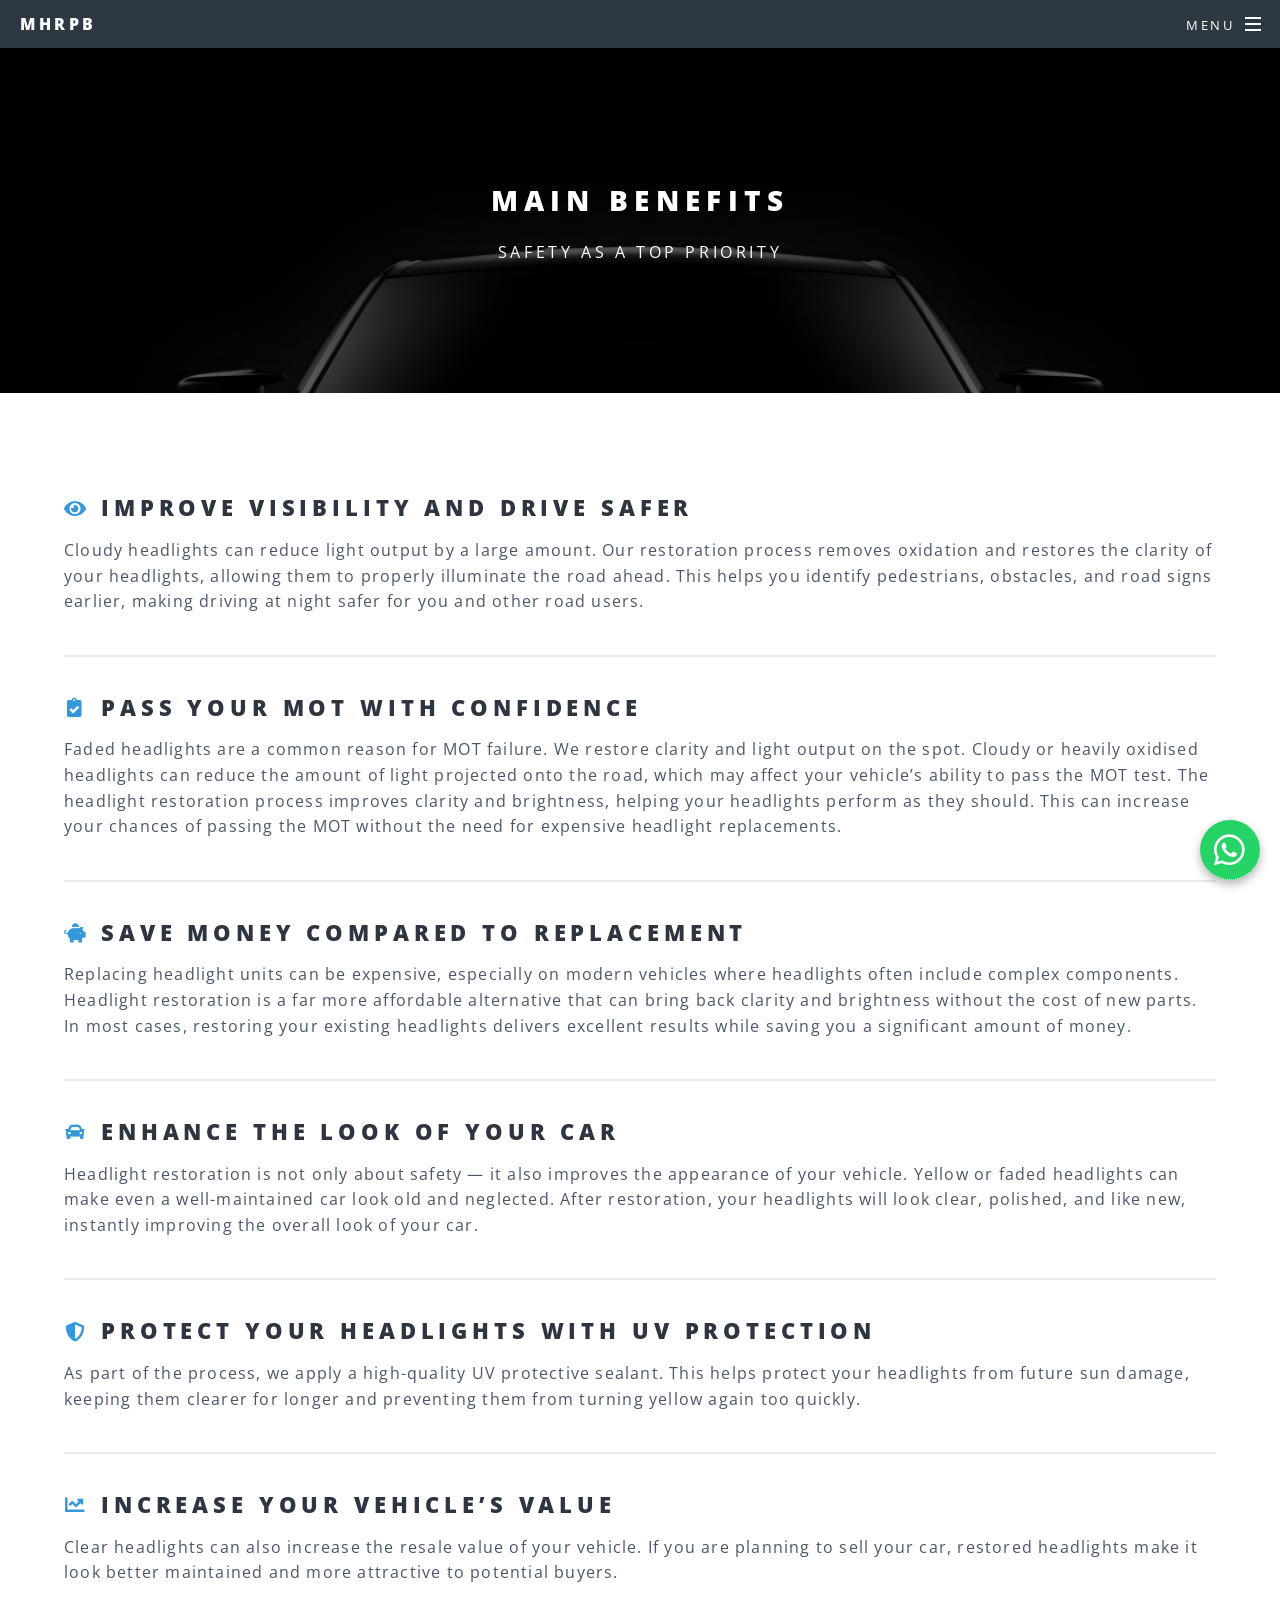
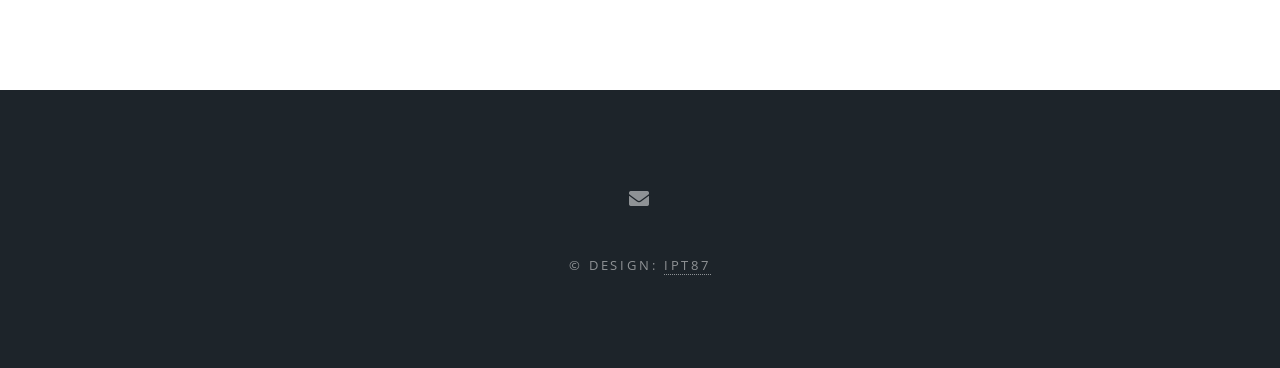
==== commit ba79b094: "Enhance benefits.html with specific styles Added specific styles for benefit items and dividers." ====
--- a/benefits.html
+++ b/benefits.html
@@ -1,132 +1,176 @@
 <!DOCTYPE HTML>
 <html>
-	<head>
-		<!-- Google Tag Manager -->
-		<script>(function(w,d,s,l,i){w[l]=w[l]||[];w[l].push({'gtm.start':
-		new Date().getTime(),event:'gtm.js'});var f=d.getElementsByTagName(s)[0],
-		j=d.createElement(s),dl=l!='dataLayer'?'&l='+l:'';j.async=true;j.src=
-		'https://www.googletagmanager.com/gtm.js?id='+i+dl;f.parentNode.insertBefore(j,f);
-		})(window,document,'script','dataLayer','GTM-5XSHS9ST');</script>
-		<!-- End Google Tag Manager -->
-		<title>Benefits</title>
-		<meta charset="utf-8" />
-		<meta name="viewport" content="width=device-width, initial-scale=1, user-scalable=no" />
-		<link rel="stylesheet" href="assets/css/main.css" />
-		<noscript><link rel="stylesheet" href="assets/css/noscript.css" /></noscript>
-		<link rel="icon" type="image/x-icon" href="images/car.ico">
-	</head>
+    <head>
+        <!-- Google Tag Manager -->
+        <script>(function(w,d,s,l,i){w[l]=w[l]||[];w[l].push({'gtm.start':
+        new Date().getTime(),event:'gtm.js'});var f=d.getElementsByTagName(s)[0],
+        j=d.createElement(s),dl=l!='dataLayer'?'&l='+l:'';j.async=true;j.src=
+        'https://www.googletagmanager.com/gtm.js?id='+i+dl;f.parentNode.insertBefore(j,f);
+        })(window,document,'script','dataLayer','GTM-5XSHS9ST');</script>
+        <!-- End Google Tag Manager -->
+        <title>Benefits</title>
+        <meta charset="utf-8" />
+        <meta name="viewport" content="width=device-width, initial-scale=1, user-scalable=no" />
+        <link rel="stylesheet" href="assets/css/main.css" />
+        <noscript><link rel="stylesheet" href="assets/css/noscript.css" /></noscript>
+        <link rel="icon" type="image/x-icon" href="images/car.ico">
+        
+        <!-- Estilos específicos para forzar contraste e iconos -->
+        <style>
+            .benefit-item {
+                margin-bottom: 2.5em;
+            }
+            .benefit-item h3 {
+                color: #2e3440 !important;
+                display: flex;
+                align-items: center;
+                gap: 12px;
+                font-size: 1.35em;
+                margin-bottom: 0.5em;
+            }
+            .benefit-item h3 i {
+                color: #3498db; /* Un azul corporativo llamativo para los iconos */
+                font-size: 0.9em;
+                width: 25px;
+                text-align: center;
+            }
+            .benefit-item p {
+                color: #4c566a !important;
+                line-height: 1.6;
+            }
+            .benefit-divider {
+                border-bottom-color: rgba(0,0,0,0.08) !important;
+                margin: 2em 0 !important;
+            }
+        </style>
+    </head>
 
-	<!-- Google tag (gtag.js) -->
-	<script async src="https://www.googletagmanager.com/gtag/js?id=G-2LEVNRZXQ9"></script>
-	<script>
-	  window.dataLayer = window.dataLayer || [];
-	  function gtag(){dataLayer.push(arguments);}
-	  gtag('js', new Date());
-	
-	  gtag('config', 'G-2LEVNRZXQ9');
-	</script>
-	
-	<body class="is-preload">
+    <!-- Google tag (gtag.js) -->
+    <script async src="https://www.googletagmanager.com/gtag/js?id=G-2LEVNRZXQ9"></script>
+    <script>
+      window.dataLayer = window.dataLayer || [];
+      function gtag(){dataLayer.push(arguments);}
+      gtag('js', new Date());
+    
+      gtag('config', 'G-2LEVNRZXQ9');
+    </script>
+    
+    <body class="is-preload">
 
-		<!-- Google Tag Manager (noscript) -->
-		<noscript><iframe src="https://www.googletagmanager.com/ns.html?id=GTM-5XSHS9ST"
-		height="0" width="0" style="display:none;visibility:hidden"></iframe></noscript>
-		<!-- End Google Tag Manager (noscript) -->
+        <!-- Google Tag Manager (noscript) -->
+        <noscript><iframe src="https://www.googletagmanager.com/ns.html?id=GTM-5XSHS9ST"
+        height="0" width="0" style="display:none;visibility:hidden"></iframe></noscript>
+        <!-- End Google Tag Manager (noscript) -->
 
-		<!-- Page Wrapper -->
-			<div id="page-wrapper">
+        <!-- Page Wrapper -->
+        <div id="page-wrapper">
 
-				<!-- Header -->
-					<header id="header">
-						<h1><a href="index.html">MHRPB</a></h1>
-						<nav id="nav">
-							<ul>
-								<li class="special">
-									<a href="#menu" class="menuToggle"><span>Menu</span></a>
-									<div id="menu">
-										<ul>
-											<li><a href="index.html">Home</a></li>
-											<li><a href="gallery.html">Gallery</a></li>
-											<li><a href="benefits.html">Benefits</a></li>
-											<li><a href="prices.html">Prices</a></li>
-											<li><a href="contact.html">Contact</a></li>
-										</ul>
-									</div>
-								</li>
-							</ul>
-						</nav>
-					</header>
+            <!-- Header -->
+            <header id="header">
+                <h1><a href="index.html">MHRPB</a></h1>
+                <nav id="nav">
+                    <ul>
+                        <li class="special">
+                            <a href="#menu" class="menuToggle"><span>Menu</span></a>
+                            <div id="menu">
+                                <ul>
+                                    <li><a href="index.html">Home</a></li>
+                                    <li><a href="gallery.html">Gallery</a></li>
+                                    <li><a href="benefits.html">Benefits</a></li>
+                                    <li><a href="prices.html">Prices</a></li>
+                                    <li><a href="contact.html">Contact</a></li>
+                                </ul>
+                            </div>
+                        </li>
+                    </ul>
+                </nav>
+            </header>
 
-				<!-- Main -->
-					<article id="main">
-						<header>
-							<h2>Main benefits</h2>
-							<p>Safety as a top priority</p>
-						</header>
-						<section class="wrapper style5">
-							<div class="inner">
+            <!-- Main -->
+            <article id="main">
+                <header>
+                    <h2>Main benefits</h2>
+                    <p>Safety as a top priority</p>
+                </header>
+                <section class="wrapper style5">
+                    <div class="inner">
 
-								<h3>Improve Visibility and Drive Safer</h3>
-								<p>Cloudy headlights can reduce light output by a large amount. Our restoration process removes oxidation and restores the clarity of your headlights, allowing them to properly illuminate the road ahead. This helps you identify pedestrians, obstacles, and road signs earlier, making driving at night safer for you and other road users.</p>
+                        <!-- Beneficio 1 -->
+                        <div class="benefit-item">
+                            <h3><i class="fas fa-eye"></i> Improve Visibility and Drive Safer</h3>
+                            <p>Cloudy headlights can reduce light output by a large amount. Our restoration process removes oxidation and restores the clarity of your headlights, allowing them to properly illuminate the road ahead. This helps you identify pedestrians, obstacles, and road signs earlier, making driving at night safer for you and other road users.</p>
+                        </div>
 
-								<hr />
+                        <hr class="benefit-divider" />
 
-								<h3>Pass your MOT with confidence</h3>
-								<p>Faded headlights are a common reason for MOT failure. We restore clarity and light output on the spot. Cloudy or heavily oxidised headlights can reduce the amount of light projected onto the road, which may affect your vehicle’s ability to pass the MOT test. The headlight restoration process improves clarity and brightness, helping your headlights perform as they should. This can increase your chances of passing the MOT without the need for expensive headlight replacements.</p>
+                        <!-- Beneficio 2 -->
+                        <div class="benefit-item">
+                            <h3><i class="fas fa-clipboard-check"></i> Pass your MOT with confidence</h3>
+                            <p>Faded headlights are a common reason for MOT failure. We restore clarity and light output on the spot. Cloudy or heavily oxidised headlights can reduce the amount of light projected onto the road, which may affect your vehicle’s ability to pass the MOT test. The headlight restoration process improves clarity and brightness, helping your headlights perform as they should. This can increase your chances of passing the MOT without the need for expensive headlight replacements.</p>
+                        </div>
 
-								<hr />
+                        <hr class="benefit-divider" />
 
-								<h3>Save Money Compared to Replacement</h3>
-								<p>Replacing headlight units can be expensive, especially on modern vehicles where headlights often include complex components. Headlight restoration is a far more affordable alternative that can bring back clarity and brightness without the cost of new parts. In most cases, restoring your existing headlights delivers excellent results while saving you a significant amount of money.</p>
+                        <!-- Beneficio 3 -->
+                        <div class="benefit-item">
+                            <h3><i class="fas fa-piggy-bank"></i> Save Money Compared to Replacement</h3>
+                            <p>Replacing headlight units can be expensive, especially on modern vehicles where headlights often include complex components. Headlight restoration is a far more affordable alternative that can bring back clarity and brightness without the cost of new parts. In most cases, restoring your existing headlights delivers excellent results while saving you a significant amount of money.</p>
+                        </div>
 
-								<hr />
+                        <hr class="benefit-divider" />
 
-								<h3>Enhance the Look of Your Car</h3>
-								<p>Headlight restoration is not only about safety — it also improves the appearance of your vehicle. Yellow or faded headlights can make even a well-maintained car look old and neglected. After restoration, your headlights will look clear, polished, and like new, instantly improving the overall look of your car.</p>
+                        <!-- Beneficio 4 -->
+                        <div class="benefit-item">
+                            <h3><i class="fas fa-car"></i> Enhance the Look of Your Car</h3>
+                            <p>Headlight restoration is not only about safety — it also improves the appearance of your vehicle. Yellow or faded headlights can make even a well-maintained car look old and neglected. After restoration, your headlights will look clear, polished, and like new, instantly improving the overall look of your car.</p>
+                        </div>
 
-								<hr />
+                        <hr class="benefit-divider" />
 
-								<h3>Protect Your Headlights with UV Protection</h3>
-								<p>As part of the process, we apply a high-quality UV protective sealant. This helps protect your headlights from future sun damage, keeping them clearer for longer and preventing them from turning yellow again too quickly.</p>
+                        <!-- Beneficio 5 -->
+                        <div class="benefit-item">
+                            <h3><i class="fas fa-shield-alt"></i> Protect Your Headlights with UV Protection</h3>
+                            <p>As part of the process, we apply a high-quality UV protective sealant. This helps protect your headlights from future sun damage, keeping them clearer for longer and preventing them from turning yellow again too quickly.</p>
+                        </div>
 
-								<hr />
+                        <hr class="benefit-divider" />
 
-								<h3>Increase Your Vehicle’s Value</h3>
-								<p>Clear headlights can also increase the resale value of your vehicle. If you are planning to sell your car, restored headlights make it look better maintained and more attractive to potential buyers.</p>
+                        <!-- Beneficio 6 -->
+                        <div class="benefit-item">
+                            <h3><i class="fas fa-chart-line"></i> Increase Your Vehicle’s Value</h3>
+                            <p>Clear headlights can also increase the resale value of your vehicle. If you are planning to sell your car, restored headlights make it look better maintained and more attractive to potential buyers.</p>
+                        </div>
 
-							</div>
-						</section>
-					</article>
+                    </div>
+                </section>
+            </article>
 
-				<!-- Footer -->
-					<footer id="footer">
-						<ul class="icons">
-							<li><a href="mailto:87vancata@gmail.com?subject=Information&body=Hi%20there,%0A%0AI%20have%20a%20question." class="icon solid fa-envelope"><span class="label">Email</span></a></li>
-						</ul>
-						<ul class="copyright">
-							<li>&copy; Design: <a href="https://github.com/IPT87">IPT87</a></li>
-						</ul>
-					</footer>
+            <!-- Footer -->
+            <footer id="footer">
+                <ul class="icons">
+                    <li><a href="mailto:87vancata@gmail.com?subject=Information&body=Hi%20there,%0A%0AI%20have%20a%20question." class="icon solid fa-envelope"><span class="label">Email</span></a></li>
+                </ul>
+                <ul class="copyright">
+                    <li>&copy; Design: <a href="https://github.com/IPT87">IPT87</a></li>
+                </ul>
+            </footer>
 
-				<!-- WhatsApp floating icon -->
-					<a href="https://wa.me/447975616811?text=Hello%20I%20would%20like%20to%20book%20a%20headlight%20restoration"
-						class="whatsapp-flotante" target="_blank" rel="noopener noreferrer" aria-label="Chat on WhatsApp">
-						<i class="fab fa-whatsapp"></i>
-					</a>
-				
-			</div>
+            <!-- WhatsApp floating icon -->
+            <a href="https://wa.me/447975616811?text=Hello%20I%20would%20like%20to%20book%20a%20headlight%20restoration"
+                class="whatsapp-flotante" target="_blank" rel="noopener noreferrer" aria-label="Chat on WhatsApp">
+                <i class="fab fa-whatsapp"></i>
+            </a>
+            
+        </div>
 
-		<!-- Scripts -->
-			<script src="assets/js/jquery.min.js"></script>
-			<script src="assets/js/jquery.scrollex.min.js"></script>
-			<script src="assets/js/jquery.scrolly.min.js"></script>
-			<script src="assets/js/browser.min.js"></script>
-			<script src="assets/js/breakpoints.min.js"></script>
-			<script src="assets/js/util.js"></script>
-			<script src="assets/js/main.js"></script>
+        <!-- Scripts -->
+        <script src="assets/js/jquery.min.js"></script>
+        <script src="assets/js/jquery.scrollex.min.js"></script>
+        <script src="assets/js/jquery.scrolly.min.js"></script>
+        <script src="assets/js/browser.min.js"></script>
+        <script src="assets/js/breakpoints.min.js"></script>
+        <script src="assets/js/util.js"></script>
+        <script src="assets/js/main.js"></script>
 
-	</body>
-
+    </body>
 </html>
-
-
--- a/assets/css/main.css
+++ b/assets/css/main.css
@@ -4337,3 +4337,49 @@
     .slider-boton::before { left: 11px; padding: 3px; }
     .slider-boton::after { right: 11px; padding: 3px; }
 }
+
+/* ==========================================================================
+   Botón Flotante de WhatsApp
+   ========================================================================== */
+.whatsapp-flotante {
+    position: fixed;
+    bottom: 20px;
+    right: 20px;
+    width: 60px;
+    height: 60px;
+    background-color: #25D366;
+    color: #FFF !important;
+    border-radius: 50%;
+    text-align: center;
+    font-size: 35px;
+    box-shadow: 0px 4px 10px rgba(0, 0, 0, 0.3);
+    z-index: 9999;
+    display: flex;
+    align-items: center;
+    justify-content: center;
+    text-decoration: none;
+    transition: transform 0.3s ease, background-color 0.3s ease;
+}
+
+/* Efecto al pasar el ratón por encima (ordenador) */
+.whatsapp-flotante:hover {
+    background-color: #20ba5a;
+    transform: scale(1.1);
+}
+
+/* Icono de FontAwesome dentro del botón */
+.whatsapp-flotante i {
+    margin: 0;
+    padding: 0;
+}
+
+/* Ajuste fino para pantallas pequeñas móviles */
+@media screen and (max-width: 480px) {
+    .whatsapp-flotante {
+        bottom: 15px;
+        right: 15px;
+        width: 54px;
+        height: 54px;
+        font-size: 30px;
+    }
+}
